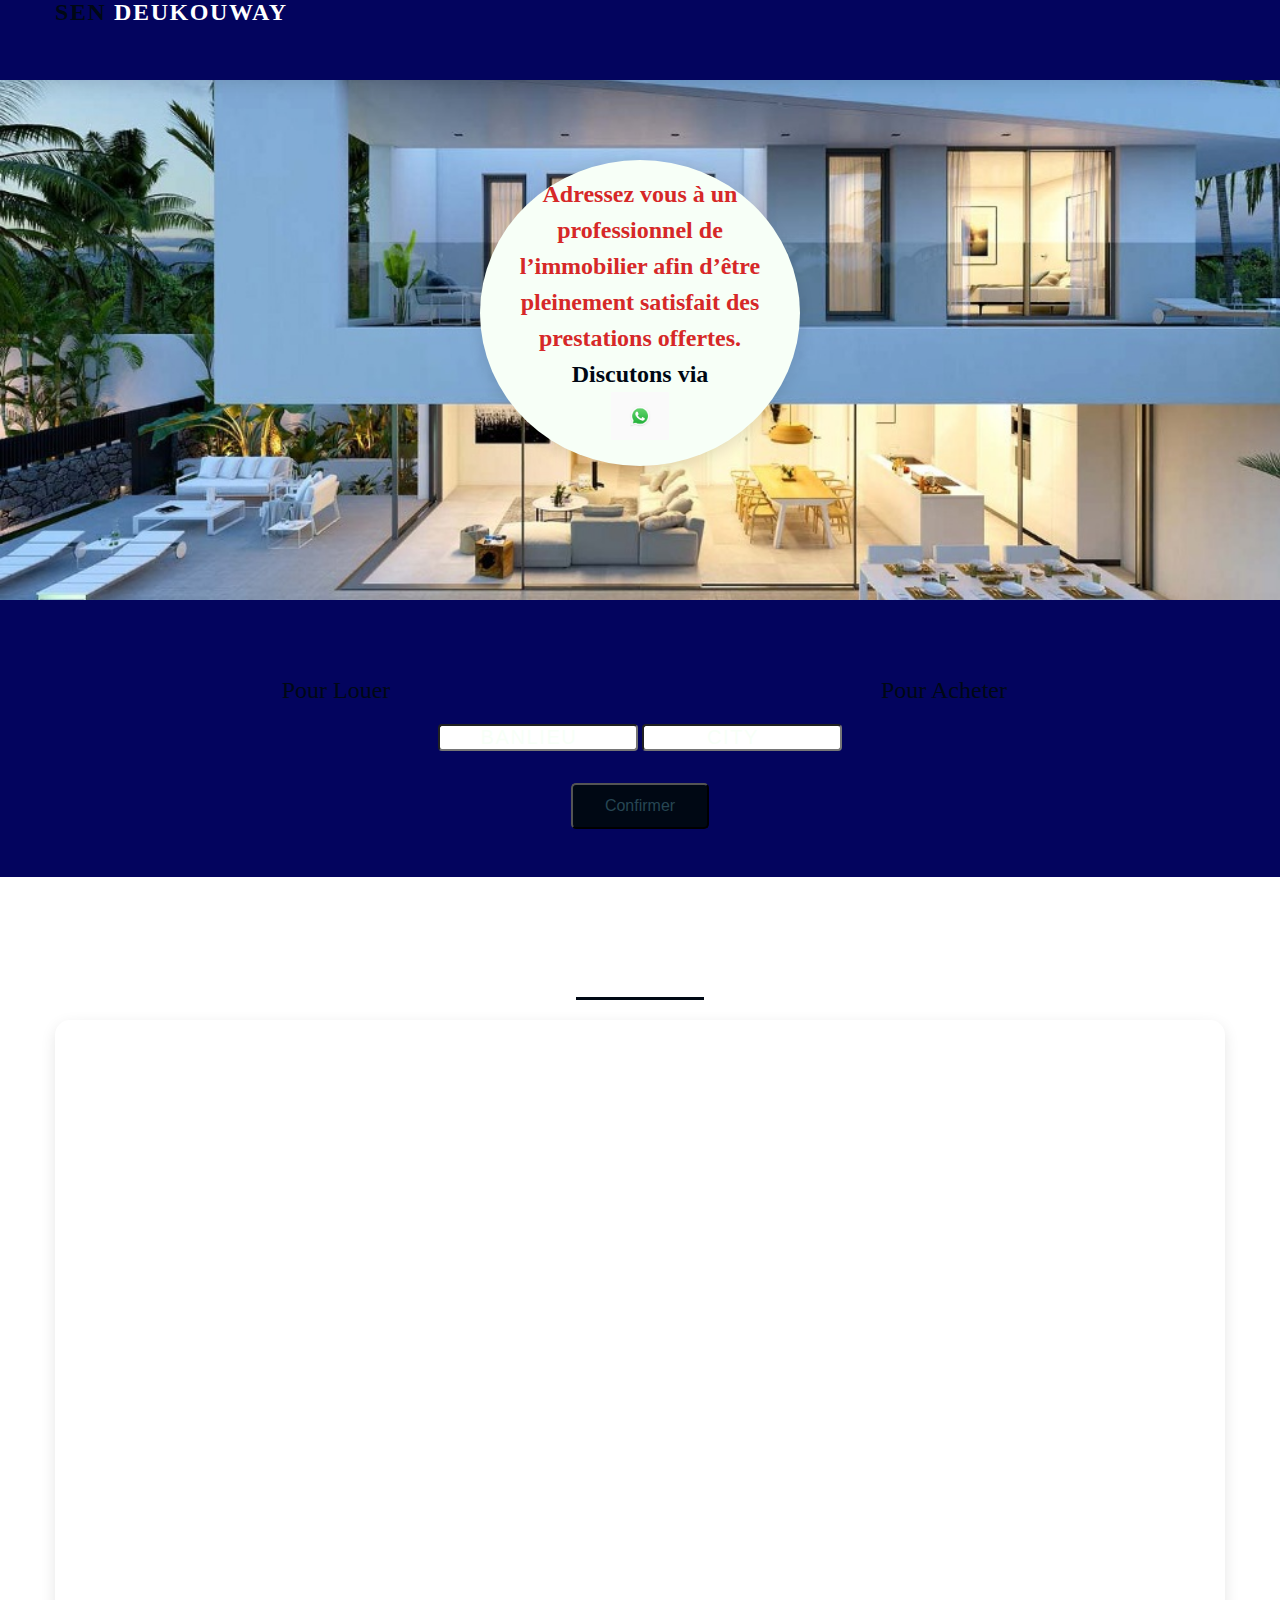
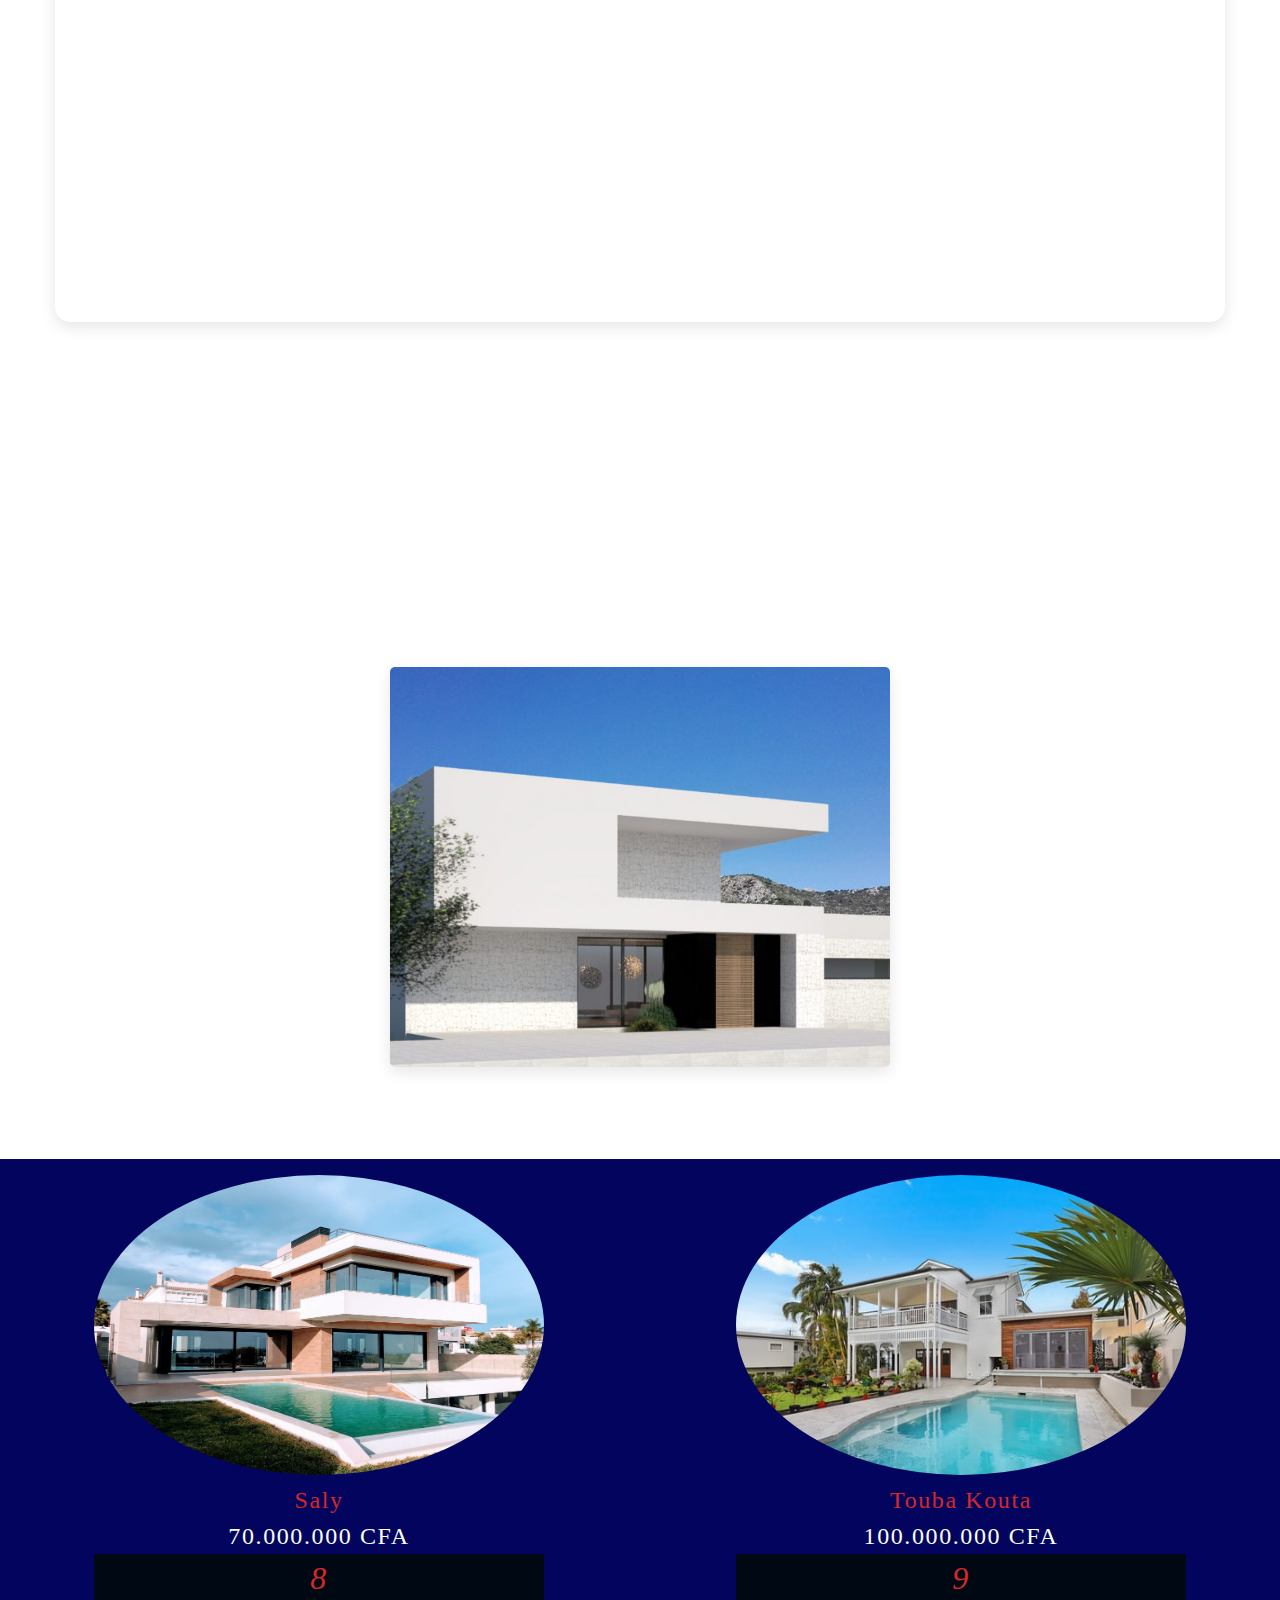
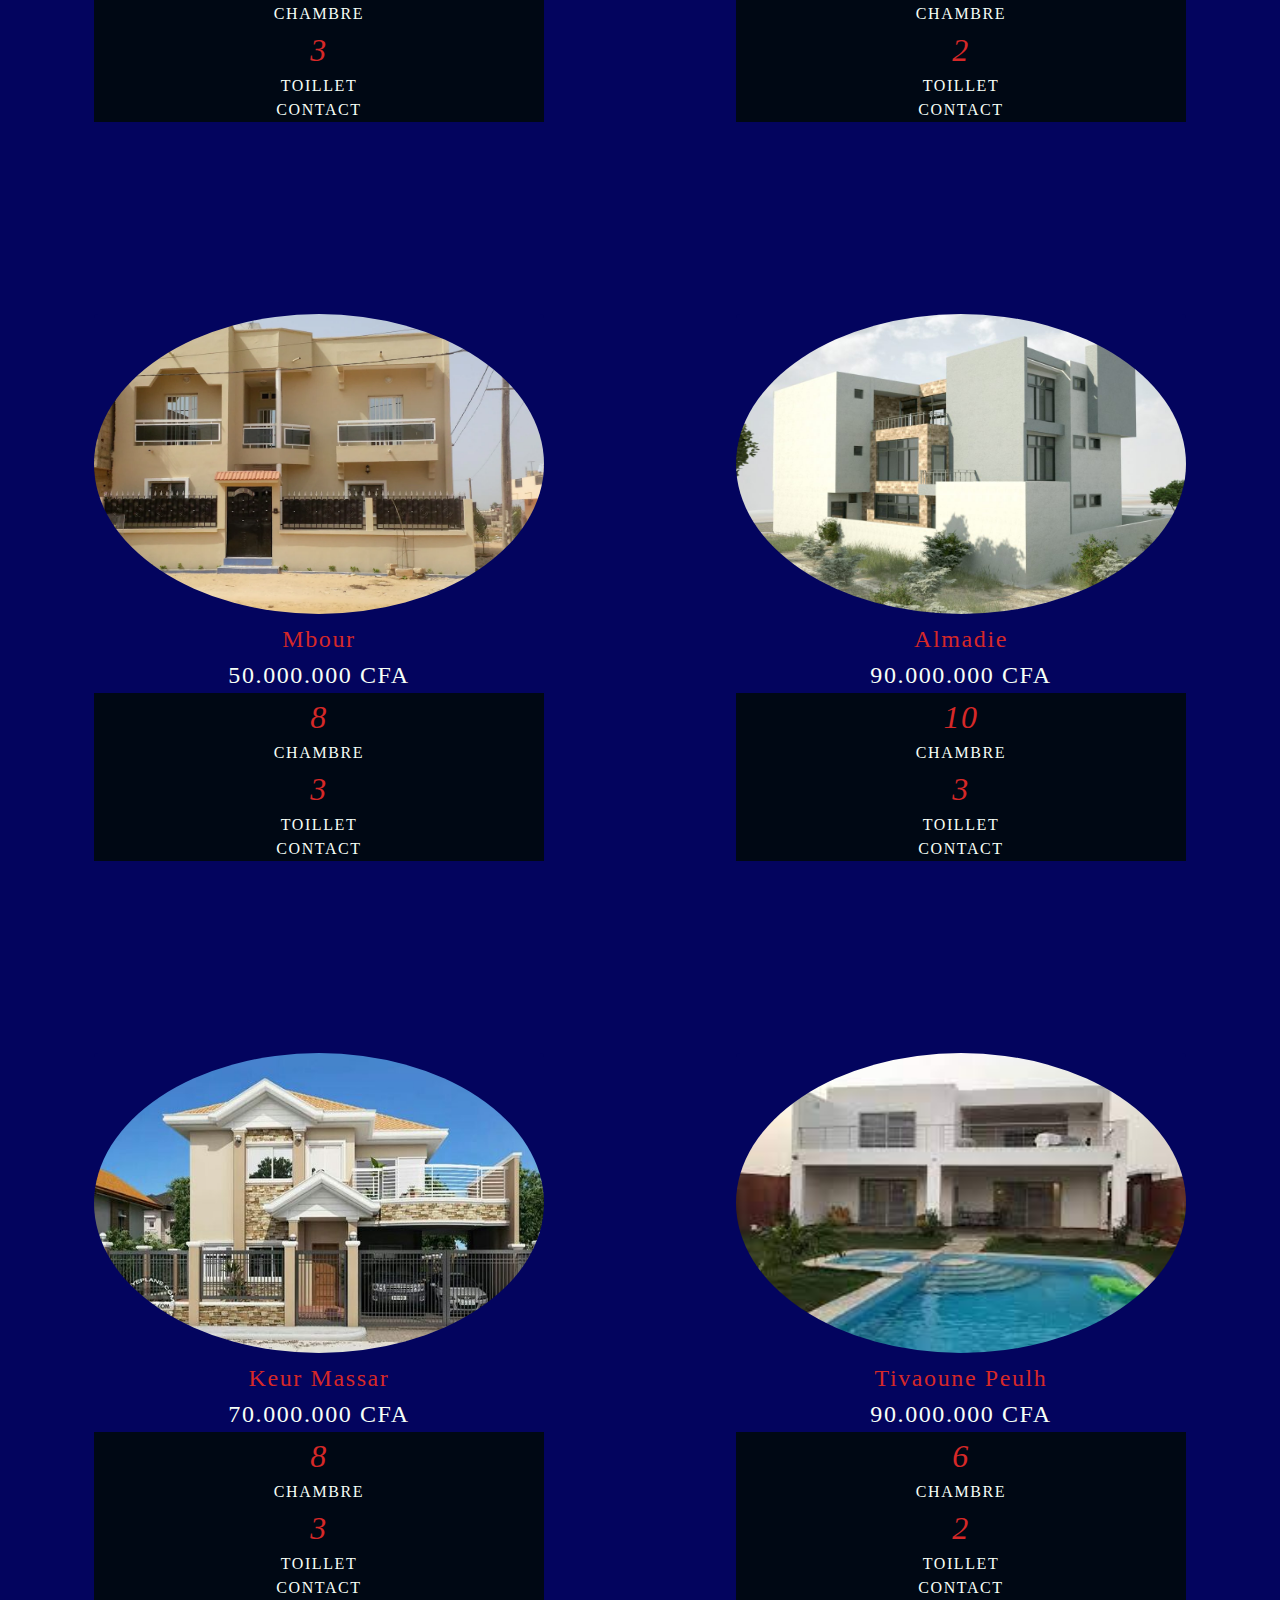
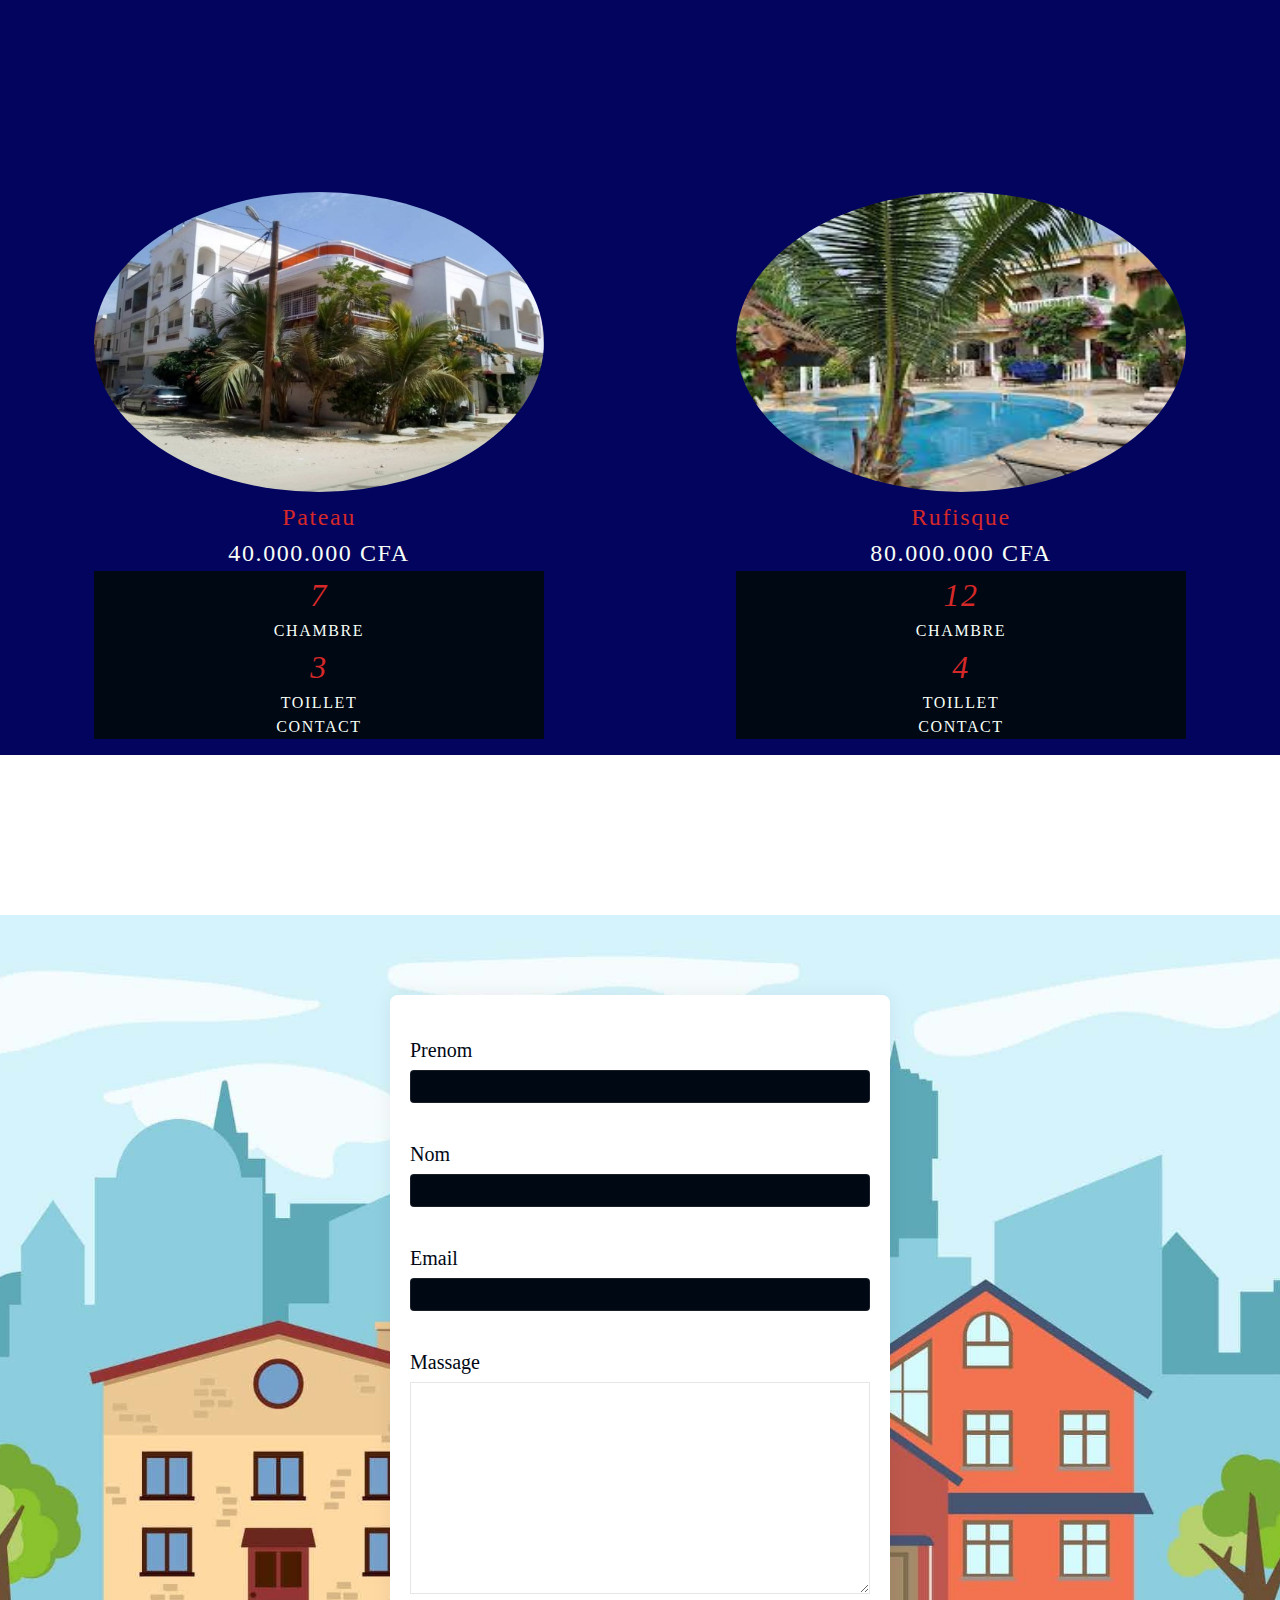
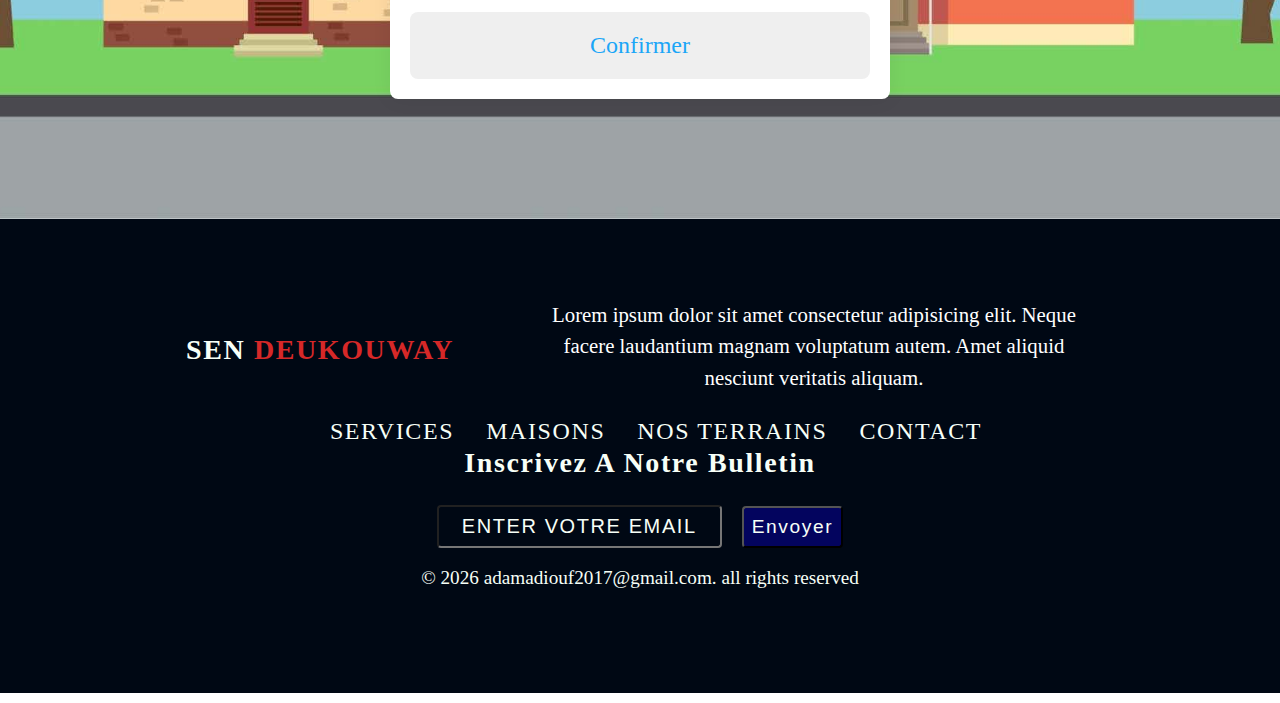
==== index.html @ 9a128100 "almost done" ====
<!DOCTYPE html>
<html lang="en">
<head>
 <meta charset="UTF-8">
 <meta http-equiv="X-UA-Compatible" content="IE=edge">
 <meta name="viewport" content="width=device-width, initial-scale=1.0">
 <title>sen deukouway</title>
  <link rel="stylesheet" href="https://use.fontawesome.com/releases/v5.15.4/css/all.css" integrity="sha384-DyZ88mC6Up2uqS4h/KRgHuoeGwBcD4Ng9SiP4dIRy0EXTlnuz47vAwmeGwVChigm" crossorigin="anonymous">
  <link rel="stylesheet" href="https://unpkg.com/aos@next/dist/aos.css" />
  <link rel="stylesheet" href="css/style.css">
</head>
<body>
 <header class="home">
 <nav class="nav" id="nav">
  <div class="nav-center">
   <div class="nav-header">
    <div class="logo">
     <h3>sen <span> deukouway</span></h3>
    </div>
    <button class="btn-toggle">
     <i class="fas fa-bars"></i>
    </button>
   
   <ul class="nav-links">
    <li><a href="index.html" class="nav-link scroll-link"><i class="fas fa-home"></i></a></li>
    <li><a href="#services" class="nav-link scroll-link"><i class="fab fa-servicestack"></i></a></li>
    <li><a href="#house" class="nav-link scroll-link"><i class="fas fa-house-user"></i></a></li>
    <li><a href="#contact" class="nav-link scroll-link"><i class="fas fa-address-book"></i></a></li>
   </ul>
   <ul class="nav-icons">
   
    <li><a href="#" class="nav-link scroll-link"><i class="fas fa-key"></i></a></li>
    <li><a href="#" class="nav-link scroll-link"><i class="fas fa-truck-moving"></i></a></li>
    
   </ul>
    
   </div>
   <aside class="sidebar">
    <div>
    <button class="nav-close">
     <i class="fas fa-times"></i>
    </button>
    </div>
    <ul class="nav-sidebar">
    <li><a href="index.html" class="nav-link scroll-link"><i class="fas fa-home"></i></a></li>
    <li><a href ="" class="nav-link scroll-link"><i class="fab fa-servicestack"></i></a></li>
    <li><a href="" class="nav-link scroll-link"><i class="fas fa-house-user"></i></a></li>
    <li><a href="" class="nav-link scroll-link"><i class="fas fa-address-book"></i></a></li>
   </ul>
    <ul class="nav-icons-2">
   
    <li><a href="#" class="nav-link scroll-link"><i class="fas fa-key"></i></a></li>
    <li><a href="#" class="nav-link scroll-link"><i class="fas fa-truck-moving"></i></a></li>
    
   </ul>
   </aside>
  </div>
  </nav>
  <p class="banner-text">Adressez vous à un professionnel de l’immobilier afin d’être pleinement satisfait des prestations offertes.<span> Discutons via</span> <a href="#"><img src="/images/whatsap.png" alt=""></a></p>
    </div>
   </div>
  </section>
 </header>
 <form class="form">

        <h3 class="card" data-aos="fade-right" >touver la maison qui convienne</h3>

        <div class="buttons-container">
            <a href="#" class="btn">pour louer</a>
            <a href="#" class="btn">pour acheter</a>
        </div>

        <div class="inputBox">
            <input type="search" name="" placeholder="banlieu" id="">
            <input type="search" name="" placeholder="city" id="">
           
        </div>

        <input type="submit" value="confirmer" class="input-confirm">

    </form>
    <section class="section services" id="services">
 <div class="section-center">
  <div class="title-services">
   <h3 class="card" data-aos="fade-right">nos services</h3>
   <div class="underline"></div>
  </div>
  <div class="container-services">
   <div class="vendre-maison card" data-aos="fade-right">
    <svg version="1.1" id="Layer_1" xmlns="http://www.w3.org/2000/svg" xmlns:xlink="http://www.w3.org/1999/xlink" x="0px" y="0px"
	 viewBox="0 0 300 300" style="enable-background:new 0 0 300 300;" xml:space="preserve">
<style type="text/css">
	.st0{fill:#003087;}
</style>
<path class="st0" d="M154.3,139.6h100.1l-16.1-53.1h-38v-2.1v-5.8h2v-3v-1.8h-22.3v4.8h2v7.9H129l-18.2-13.7L54,115.5v5.2L110.8,78
	l11.3,8.5h0l45.6,34.2v8.1L110.8,86L62,122.7v4.6v4.1v78h-3.9v11.9h87.8v0h101.8v-11.9h-3.9v-63.6h-89.5V139.6z M98.4,189.6
	L98.4,189.6H81.5v-13.4v-10.1h16.9V189.6z M108.7,143.4H92.4v-7.8v-17.1h16.3V143.4z M112.8,135.6v-17.1h15.9h0v24.8h0h-15.9V135.6z
	 M139,209.5h-26.2v-28.2v-15.2H139V209.5z M214,179.1v-12.9H230v23.5h0H214V179.1z M194.4,180.5v-14.4h15.6v23.5h-15.6V180.5z
	 M174.2,177.7v-11.5h16.1v23.5h-16.1V177.7z"/>
<rect x="87.4" y="115.2" class="st0" width="46.8" height="33.8"/>
<rect x="75.2" y="158.5" class="st0" width="31.2" height="39"/>
<rect x="163.6" y="161.9" class="st0" width="73.6" height="32"/>
<rect x="106.4" y="158.5" class="st0" width="36.4" height="57.1"/>
</svg>

    <h3 class="card" data-aos="fade-left">Nous Vendons Des Maisons</h3>
    <p>Devenir propriétaire, c’est un beau projet. Il faut pouvoir être serein, avoir le temps de réfléchir et obtenir des réponses concrètes à ses questions.</p>
   </div>
   <div class="vendre-maison card" data-aos="fade-left">
    <svg version="1.1" id="Layer_1" xmlns="http://www.w3.org/2000/svg" xmlns:xlink="http://www.w3.org/1999/xlink" x="0px" y="0px"
	 viewBox="0 0 75 75" style="enable-background:new 0 0 75 75;" xml:space="preserve">
<style type="text/css">
	.st0{fill:#003087;}
</style>
<title>Icons/Home/*Home</title>
<desc>Created with Sketch.</desc>
<g id="Icons_x2F_Home_x2F__x2A_Home">
	<g id="Color" transform="translate(8.000000, 15.000000)">
		<g id="Mask">
			<path id="path-1_1_" class="st0" d="M17,0L0,12.8v1.5L17,1.5l3.4,2.5h0l13.7,10.2v2.4L17,4L2.4,15v1.4v1.2v23.4H1.2v3.6h26.3v0
				H58v-3.6h-1.2V21.9H30V20h30v0L55.2,4.1H43.8V3.5V1.7h0.6V0.8V0.3h-6.7v1.4h0.6v2.4H22.5L17,0z M17.6,18.8v-5.1h4.8h0v7.4h0h-4.8
				V18.8z M11.5,18.8v-5.1h4.9v7.4h-4.9V18.8z M47.9,31.8v-3.9h4.8v7h0h-4.8V31.8z M42,32.3v-4.3h4.7v7H42V32.3z M36,31.4v-3.5h4.8
				v7H36V31.4z M17.6,32.5v-4.6h7.9v13h-7.9V32.5z M8.2,31v-3h5.1v7h0H8.2V31z"/>
		</g>
	</g>
</g>
</svg>
    <h3 class="card" data-aos="fade-right" >Nous Louons Des Maisons</h3>
    <p>Trouver votre prochain agent parmi nos
nombreux partenaires.</p>
   </div>
   <div class="vendre-maison card" data-aos="fade-right">
    <svg version="1.1" id="Layer_1" xmlns="http://www.w3.org/2000/svg" xmlns:xlink="http://www.w3.org/1999/xlink" x="0px" y="0px"
	 viewBox="0 0 75 75" style="enable-background:new 0 0 75 75;" xml:space="preserve">
<style type="text/css">
	.st0{fill:#003087;}
</style>
<title>Icons/Renters/Condominium or high rise building</title>
<desc>Created with Sketch.</desc>
<g>
	<rect x="10.4" y="32.5" class="st0" width="14.3" height="1.3"/>
	<rect x="25.2" y="12.8" class="st0" width="24.1" height="1.3"/>
	<path class="st0" d="M62.4,35.8H49.8v27.5h12.6V35.8z M58.5,56.3h-4.7v-6.6h4.7V56.3z M58.5,46h-4.7v-6.6h4.7V46z"/>
	<path class="st0" d="M26.7,15.9c0,0.6,0,35,0,47.4h17h4.1c0-20.8,0-46.9,0-47.4H26.7z M35.5,61.1h-4.7V51h4.7V61.1z M35.5,46h-4.7
		v-6.6h4.7V46z M35.5,35.8h-4.7v-6.6h4.7V35.8z M35.5,25.5h-4.7v-6.6h4.7V25.5z M44.1,56.3h-4.7v-6.6h4.7V56.3z M44.1,46h-4.7v-6.6
		h4.7V46z M44.1,35.8h-4.7v-6.6h4.7V35.8z M39.4,18.9h4.7v6.6h-4.7V18.9z"/>
	<path class="st0" d="M12,63.3h12.6V35.8H12V63.3z M20.7,56.3H16v-6.6h4.7V56.3z M16,39.4h4.7V46H16V39.4z"/>
	<rect x="49.8" y="32.5" class="st0" width="14.3" height="1.3"/>
</g>
</svg>

    <h3 class="card" data-aos="fade-left">Nous Achettons Des Maisons</h3>
    <p>Des agents immobiliers pourront vous
contacter s'ils ont des biens qui correspondent à vos critères</p>
   </div>
    <div class="vendre-maison card" data-aos="fade-left">
<svg version="1.1" id="Layer_1" xmlns="http://www.w3.org/2000/svg" xmlns:xlink="http://www.w3.org/1999/xlink" x="0px" y="0px"
	 viewBox="0 0 75 75" style="enable-background:new 0 0 75 75;" xml:space="preserve">
<style type="text/css">
	.st0{fill:#003087;}
</style>
<title>Icons/Home/Specialty home</title>
<desc>Created with Sketch.</desc>
<g id="Icons_x2F_Home_x2F_Specialty-home">
	<g id="Specialty-home" transform="translate(16.000000, 13.000000)">
		<g id="Mask">
			<path id="path-1_1_" class="st0" d="M41.8,10.5c-1.2-1.6-3-2.6-4.9-2.8c-0.1,0-0.3,0-0.4-0.1c-0.2-0.1,0.1-0.3,0.2-0.4
				c0.3-0.3,0.7-0.6,1-0.9c0.6-0.6,1.1-1.4,1.3-2.2C39,3.9,37.2,4,37,4c-1.2,0.1-2.5,0.5-3.5,1.1c-0.1,0.1-0.6,0.2-0.6,0.4
				c0-0.3,0-0.6,0-0.9C32.8,3.6,32.5,2.8,32,2c-0.4-0.7-0.8-1.3-1.3-1.9c-0.2-0.2-0.2-0.1-0.3,0.1c-0.4,0.7-0.7,1.5-1,2.2
				c-0.1,0.3-0.2,0.7-0.2,1c0,0.2-0.2,1-0.1,1.1c-0.6-0.6-1.4-1-2.3-1.4c-1.8-0.6-3.9-0.4-5.5,0.6C21,4,20.7,4.2,20.4,4.4
				c-0.2,0.2-0.7,0.5-0.7,0.8c0.5,0.1,1,0.1,1.6,0.1c0.5,0,1,0.1,1.5,0.2c1,0.2,2.1,0.4,3,0.8c0.4,0.1,0.8,0.3,1.2,0.5
				c-0.8-0.1-1.7-0.1-2.6,0.1c-1,0.3-1.9,0.9-2.6,1.7c-0.8,0.9-1.3,2-1.4,3.3c0,0.3,0,0.4,0.4,0.3c0.8-0.3,1.4-0.9,2.1-1.3
				c0.8-0.4,1.5-0.8,2.4-1c1.3-0.4,2.7-0.5,3.8-0.4c0.1,0,0.3,0,0.4,0c-0.2,0.3-0.4,0.7-0.6,1.1c-1.3,2.8-1.1,6.2-0.5,9.3l2.7,2
				c-0.7-2.6-1-4.4-0.9-7.1c0-0.7,0.1-1.4,0.3-2.1c0.1-0.7,0.4-1.3,0.7-1.9c0-0.1,0.2-0.4,0.2-0.4c0.2,0.2,0.5,0.4,0.9,0.6
				c2.3,1.8,4.5,4.2,5.5,7c0.1,0.3,0.4,1,0.7,0.4c0.4-1,0.5-2.1,0.4-3.2c-0.2-1.2-0.7-2.4-1.4-3.3c-0.3-0.3-0.5-0.6-0.8-0.8
				c0.3,0.1,0.6,0.2,0.9,0.4c1.6,0.7,3.2,1.5,4.7,2.5c0.2,0.2,0.4,0.3,0.6,0.5c0.2,0.2,0.4,0.4,0.4,0C43.2,12.9,42.5,11.5,41.8,10.5
				 M2.9,28.6v19.2H0.7V50h2.1h29.9h2v-2.3h-2L33,28.5L18,17.2L2.9,28.6z M19.3,34h5.2v-7.2h-5.2V34z M11.4,34h5.2v-7.2h-5.2V34z
				 M14.8,47.7v-9.3h6.4v9.3H14.8z M0,27.1l17.9-13.5l17.9,13.5v1.5L17.9,15.3L0,28.6V27.1z"/>
		</g>
	</g>
</g>
</svg>
  
    <h3 class="card" data-aos="fade-left">Nous Vendons Des Terrains</h3>
    <p>Notre équipe de professionnels de l’immobilier s’assure au quotidien, que vous obteniez le meilleur niveau d’aide pour vos recherches de biens immobiliers.</p>
   </div>
  </div>
 </div>
</section>
<section class="section nos-maisons" id="house">
    <div class="section-center">
        <div class="title-nos-maisons">
            <h3 class="card" data-aos="fade-right">UNE AGENCE
DE CONFIANCE</h3>
        </div>
         <div class="slider-container">
      
      <div class="slide">
          <img src="./images/house-11.jpg" class="slide-img" alt="" />
      </div>
      <div class="slide">
          <img src="./images/house12.jpg" class="slide-img" alt="" />
      </div>
      <div class="slide">
          <img src="./images/house22.jpg" class="slide-img" alt="" />
      </div>
      <div class="slide">
          <img src="./images/house23.jpg" class="slide-img" alt="" />
      </div>
      <div class="slide">
          <img src="./images/house33.jpg" class="slide-img" alt="" />
      </div>
      <div class="slide">
          <img src="./images/house34.jpg" class="slide-img" alt="" />
      </div>
      <div class="slide">
          <img src="./images/house44.jpeg" class="slide-img" alt="" />
      </div>
      <div class="slide">
          <img src="./images/house45.jpeg" class="slide-img" alt="" />
      </div>
      <div class="slide">
          <img src="./images/house55.jpg" class="slide-img" alt="" />
      </div>
      <div class="slide">
          <img src="./images/house56.jpg" class="slide-img" alt="" />
      </div>
      <div class="slide">
          <img src="./images/house66.jpg" class="slide-img" alt="" />
      </div>
      <div class="slide">
          <img src="./images/house77.jpg" class="slide-img" alt="" />
      </div>
      <div class="slide">
          <img src="./images/house77.jpg" class="slide-img" alt="" />
      </div>
      <div class="slide">
          <img src="./images/house89.jpg" class="slide-img" alt="" />
      </div>
      <div class="btn-container">
      <button type="button" class="prevBtn">
        <i class="fas fa-angle-left"></i>
      </button>
      <button type="button" class="nextBtn">
        <i class="fas fa-angle-right"></i>
      </button>
    </div>
    </div>
    </div>
     
    <div class="container-house">
      <div class="container2">
      <img src="/images/house-1.jpeg" class="img-house" alt="">
       <ul class="details-house">
         <li><a href="#" class="direction ">Saly</a></li>
        <li><a href="#" class="price">70.000.000 CFA</a></li>
       </ul>
     <ul class="footer-house">
     <li><a href="#" class="chambre"><i class="fas fa-bed"><span>8</span></i>chambre</a></li>
        <li><a href="#" class="sale-de-bain"><i class="fas fa-toilet"><span>3</span></i>toillet</a></li>
        <li><a href="#" class="whtasap"><i class="fab fa-whatsapp-square"></i>contact </a></li>
     </ul>
         </div>
         <div class="container2">
      <img src="/images/house2.jpeg" class="img-house" alt="">
       <ul class="details-house">
         <li><a href="#" class="direction ">Touba Kouta</a></li>
        <li><a href="#" class="price">100.000.000 CFA</a></li>
       </ul>
     <ul class="footer-house">
     <li><a href="#" class="chambre"><i class="fas fa-bed"><span>9</span></i>chambre</a></li>
        <li><a href="#" class="sale-de-bain"><i class="fas fa-toilet"><span>2</span></i>toillet</a></li>
        <li><a href="#" class="whtasap"><i class="fab fa-whatsapp-square"></i>contact</a></li>
     </ul>
         </div>
          <div class="container2">
      <img src="/images/house-3.webp" class="img-house" alt="">
       <ul class="details-house">
         <li><a href="#" class="direction">Mbour</a></li>
        <li><a href="#" class="price">50.000.000 CFA</a></li>
       </ul>
     <ul class="footer-house">
     <li><a href="#" class="chambre"><i class="fas fa-bed"><span>8</span></i>chambre</a></li>
        <li><a href="#" class="sale-de-bain"><i class="fas fa-toilet"><span>3</span></i>toillet</a></li>
        <li><a href="#" class="whtasap"><i class="fab fa-whatsapp-square"></i>contact</a></li>
     </ul>
         </div>
          <div class="container2">
      <img src="/images/house4.jpg" class="img-house" alt="">
       <ul class="details-house">
         <li><a href="#" class="direction">Almadie</a></li>
        <li><a href="#" class="price">90.000.000 CFA</a></li>
       </ul>
     <ul class="footer-house">
     <li><a href="#" class="chambre"><i class="fas fa-bed"><span>10</span></i>chambre</a></li>
        <li><a href="#" class="sale-de-bain"><i class="fas fa-toilet"><span>3</span></i>toillet</a></li>
        <li><a href="#" class="whtasap"><i class="fab fa-whatsapp-square"></i>contact </a></li>
     </ul>
         </div>
          <div class="container2">
      <img src="/images/house5.jpg" class="img-house" alt="">
       <ul class="details-house">
         <li><a href="#" class="direction">keur Massar</a></li>
        <li><a href="#" class="price">70.000.000 CFA</a></li>
       </ul>
     <ul class="footer-house">
     <li><a href="#" class="chambre"><i class="fas fa-bed"><span>8</span></i>chambre</a></li>
        <li><a href="#" class="sale-de-bain"><i class="fas fa-toilet"><span>3</span></i>toillet</a></li>
        <li><a href="#" class="whtasap"><i class="fab fa-whatsapp-square"></i>contact </a></li>
     </ul>
         </div>
          <div class="container2">
      <img src="/images/house6.jpeg" class="img-house" alt="">
       <ul class="details-house">
         <li><a href="#" class="direction">Tivaoune Peulh</a></li>
        <li><a href="#" class="price">90.000.000 CFA</a></li>
       </ul>
     <ul class="footer-house">
     <li><a href="#" class="chambre"><i class="fas fa-bed"><span>6</span></i>chambre</a></li>
        <li><a href="#" class="sale-de-bain"><i class="fas fa-toilet"><span>2</span></i>toillet</a></li>
        <li><a href="#" class="whtasap"><i class="fab fa-whatsapp-square"></i>contact </a></li>
     </ul>
         </div>
          <div class="container2">
      <img src="/images/house7.jpg" class="img-house" alt="">
       <ul class="details-house">
         <li><a href="#" class="direction">Pateau</a></li>
        <li><a href="#" class="price">40.000.000 CFA</a></li>
       </ul>
     <ul class="footer-house">
     <li><a href="#" class="chambre"><i class="fas fa-bed"><span>7</span></i>chambre</a></li>
        <li><a href="#" class="sale-de-bain"><i class="fas fa-toilet"><span>3</span></i>toillet</a></li>
        <li><a href="#" class="whtasap"><i class="fab fa-whatsapp-square"></i>contact </a></li>
     </ul>
         </div>
          <div class="container2">
      <img src="/images/house-8.jpeg" class="img-house" alt="">
       <ul class="details-house">
         <li><a href="#" class="direction">Rufisque</a></li>
        <li><a href="#" class="price">80.000.000 CFA</a></li>
       </ul>
     <ul class="footer-house">
     <li><a href="#" class="chambre"><i class="fas fa-bed"><span>12</span></i>chambre</a></li>
        <li><a href="#" class="sale-de-bain"><i class="fas fa-toilet"><span>4</span></i>toillet</a></li>
        <li><a href="#" class="whtasap"><i class="fab fa-whatsapp-square"></i>contact </a></li>
     </ul>
         </div>
       </div>
      
   </div>
</section>

<section class="section contact" id="contact">
  <div class="container-contact">
    <form action="https://formspree.io/mbjzbwaj" method="POST" id="my-form">

      <div class="form-group">
        <label for="firstName"> Prenom</label>
        <input type="text" id="firstName" name="firstName">
      </div>

      <div class="form-group">
        <label for="latsName"> Nom</label>
        <input type="text" id="lastName" name="lastName">
      </div>

      <div class="form-group">
        <label for="email">Email</label>
        <input type="email" id="email" name="email">
      </div>

      <div class="form-group">
        <label for="massage">Massage</label>
        <textarea name="massage" id="massage" cols="30" rows="10"></textarea>
      </div>

      <button type="submit">Confirmer</button>
    </form>
  </div>
  <div id="status"></div>
</section> 
 <section class="section footer">
    <div class="section-center">

  <footer>
    <div class="flex container">
      <div class="footer-about">
        <h3>Sen <span>Deukouway </span></h3>
        <p>Lorem ipsum dolor sit amet consectetur adipisicing elit. Neque facere laudantium magnam voluptatum autem.
          Amet aliquid nesciunt veritatis aliquam.</p>
      </div>

      
        
        <ul class="footer-links">
          <li><a href="#services">Services</a></li>
          <li><a href="#house">Maisons</a></li>
          <li><a href="#maisons">Nos Terrains</a></li>
          <li><a href="#contact">Contact </a></li>
        </ul>
      

      <div class="footer-subscribe">
        <h3>inscrivez a notre bulletin</h3>
        <div id="subscribe-container">
          <input type="text" placeholder="Enter Votre Email" />
          <button class="footer-btn">envoyer</button>
        </div>

        
        <ul class="follow-me">
          <li><a href="#"><span class="fab fa-facebook-f"></span></a></li>
          <li><a href="#"><span class="fab fa-twitter"></span></a></li>
          <li><a href="#"><span class="fab fa-instagram"></span></a></li>
          <li><a href="#"><span class="fab fa-linkedin-in"></span></a></li>
        </ul>
      </div>
    </div>

    <div class="footer-email">
      <p>&copy; <span id="date"></span> adamadiouf2017@gmail.com. all rights reserved</p>
    </div>
  </footer>
    </div>
</section> 
 <script src="https://unpkg.com/aos@next/dist/aos.js"></script>
 <script src="./js/slider.js"></script>
 <script src="./js/navbar.js"></script>

</body>
</html>
---- css/style.css ----
:root {
  --black-choise:#000814;
  --white-choise:#f7fff7;
 --fisrt-color:#14213d;
 --choise-color:#ffffff;
  --primary-color:#264653;
  --secondary-color:#03045e;
  --third-color:#d62828;
  --fourth-color:#1b4332;
  --fifty-color:#dddf00;
  --clr-black: #222;
   --fade-time: 0.5s;
  --ff-primary: "font-family: 'Lato', sans-serif";
  --transition: all 0.3s linear;
  --spacing: 0.1rem;
  --radius: 0.25rem;
  --light-shadow: 0 5px 15px rgba(0, 0, 0, 0.1);
  --dark-shadow: 0 5px 15px rgba(0, 0, 0, 0.2);
  --max-width: 1170px;
  --fixed-width: 620px;
}
/*
=============== 
Global Styles
===============
*/

*,
::after,
::before {
  margin: 0;
  padding: 0;
  box-sizing: border-box;
}
body {
  font-family: var(--ff-primary);
  background:var(--choise-color);
  color: var(--black-choise);
  line-height: 1.5;
  font-size: 0.875rem;
}
ul {
  list-style-type: none;
}
a {
  text-decoration: none;
}
h1,
h2,
h3,
h4 {
  letter-spacing: var(--spacing);
  text-transform: capitalize;
  line-height: 1.25;
  margin-bottom: 0.75rem;
  font-family: var(--ff-primary);
}
h1 {
  font-size: 3rem;
}
h2 {
  font-size: 2rem;
}
h3 {
  font-size: 1.25rem;
}
h4 {
  font-size: 0.875rem;
}
p {
  margin-bottom: 1.25rem;
  
}
@media screen and (min-width: 800px) {
  h1 {
    font-size: 4rem;
  }
  h2 {
    font-size: 2.5rem;
  }
  h3 {
    font-size: 1.75rem;
  }
  h4 {
    font-size: 1rem;
  }
  body {
    font-size: 1rem;
  }
  h1,
  h2,
  h3,
  h4 {
    line-height: 1;
  }
}
/*  global classes */

/* section */
.section {
  padding: 5rem 0;
}

.section-center {
  width: 90vw;
  margin: 0 auto;
  max-width: 1170px;
}
@media screen and (min-width: 992px) {
  .section-center {
    width: 95vw;
  }
}

/* home */
.home{
 background: url(/images/banner-1.jpg);
 background-repeat: no-repeat;
 background-size: cover;
 background-position: center;
 object-fit: cover;
 height: 600px;
 width: 100%;
}
/* navigation */
.nav-links{
 display: none;
}
.nav{
 background:var(--secondary-color);
 box-shadow: var(--light-shadow);
 height: 5rem;
 
}
.nav-center{
 max-width: var(--max-width);
 margin: 0 auto;
 width: 100%;
}
.nav-header{
 display: flex;
 justify-content: space-between;
 align-items: center;
 
}
.logo h3{
 font-size: 1.5rem;
 text-transform: uppercase;
}
.logo span{
 color: var(--choise-color);
}
.btn-toggle{
 background: transparent;
 border-color: transparent;
 font-size: 2rem;
 color: var(--choise-color);
 transition: var(--transition);
 cursor: pointer;

}
.nav-icons{
 display: flex;
 justify-content: center;
 align-items: center;
}
.nav-icons a{
 font-size: 1.5rem;
 display: block;
 margin-left: 1rem;
 color: var(--black-choise);
}
.sidebar{
 display: grid;
 place-items: center;
 position: fixed;
 top: 0;
 left: 0;
 width:100% ;
 height: 100%;
 background: var(--third-color);
 transition: var(--transition);
 transform: translate(-100%);
 cursor: pointer;
 z-index: 4;
}
.showNav{
 transform: translateX(0);
}
.nav-close{
 position: absolute;
 top: 0;
 left: 0;
 font-size: 2rem;
 background: transparent;
 border-color: transparent;
 cursor: pointer;
 transition: var(--transition);
}
.navbar-fixed {
  position: fixed;
  top: 0;
  left: 0;
  width: 100%;
  background: var(--third-color);
  z-index: 2;
  box-shadow: var(--light-shadow);
}
.nav-sidebar{
 text-align: center;
}
.nav-sidebar a{
 display: block;
 font-size: 2rem;
 padding: 1rem 0;
 color: var(--white-choise);
 transition: var(--transition);
}
.nav-sidebar a:hover{
 border: 2px solid var(--black-choise);
 border-radius: 100%;
 padding: 1rem;
}
 .nav-icons-2{
 display: flex;
 justify-content: end;
}
.nav-icons-2 a{
 display: block;
 font-size: 2.5rem;
 margin-right: 3rem;
 color: var(--black-choise);
 transition: var(--transition);
 border: transparent;

}
.nav-icons-2 a:hover{
background: var(--white-choise);
border-radius: 100%;
padding: 1rem;


}
@media (min-width:768px) {
 .nav-links{
  display: flex;
  text-align: center;
 }
 .btn-toggle{
  display: none;
 }
 .nav-icons a{
  text-align: center;
  color: var(--white-choise);
  margin-right: 2rem;
transition: var(--transition);
 }
 .nav-icons a:hover{
  border-bottom: 2px solid var(--black-choise);
 }
 .nav-links a{
  display: block;
font-size: 2rem;
margin-right: 1.75rem;
color: var(--black-choise);
transition: var(--transition);
 }
 .nav-links a:hover{
  border-bottom: 2px solid var(--white-choise);
  transform: scale(1.2);
 }
 
}
.banner-text{
  z-index: -5;
  display: grid;
  place-items: center;
  margin: 5rem auto;
 font-weight: 800;
 background: var(--white-choise);
  font-size: 1.5rem;
  width: 20rem;
  border-radius: 10px;
  box-shadow: var(--light-shadow);
  border-radius: 75%;
  padding: 1rem;
  color: var(--third-color);
  text-align: center;
}
.banner-text img{
  width: 20%;
}
.banner-text span{
  color: var(--black-choise);
}
.form{
 background: var(--secondary-color);
 padding: 2rem;
 text-align: center;
}
.form h3{
 text-transform: uppercase;
 color: var(--choise-color);
 letter-spacing: var(--spacing);
}
.buttons-container{
 display: grid;
 grid-template-columns: repeat(2,1fr);
 
}
.buttons-container a{
 font-size: 1.5rem;
 color: var(--black-choise);
 text-transform: capitalize;
}

input{
position: relative;
display: inline-block;
font-size: 20px;
transition: var(--transition);
margin: 1rem 0;
border-radius: 5px;
text-align: center;
cursor: pointer;

}
input[type="search"]{
 background: var(--choise-color);
 outline: none;
 width: 200px;
 padding: 0 2rem;
 color: var(--choise-color);
}
::placeholder{
 color: var(--clr-black);
 text-transform: uppercase;
 font-weight: 300;
 letter-spacing: var(--spacing);
}
.input-confirm{
 padding: 0.75rem 2rem;
 font-size: 1rem;
 border-radius: 5px;
 transition: var(--transition);
 cursor: pointer;
 color: var(--primary-color);
 text-transform: capitalize;
 cursor: pointer;
}
.input-confirm:hover{
 background: var(--black-choise);
 color: var(--white-choise);
}

/* services */
.title-services{
 text-align: center;
}
.underline {
  width: 8rem;
  height: 0.20rem;
  margin-bottom: 1.25rem;
  background: var(--black-choise);
  margin-left: auto;
  margin-right: auto;
}
.container-services{
 text-align: center;
 background: var(--black-choise);
 padding: 1rem;
 border-radius: 15px;
box-shadow: var(--light-shadow);
}
.container-services img{
 width: 70px;
 

}
.vendre-maison{
 color: var(--black-choise);
 padding: 1rem ;
 margin: 1rem ;
 background: var(--choise-color);
  border-radius: 3px;
}

.vendre-maison p{
 max-width: 20rem;
 
}

.img-svg{
 transition: var(--transition);
 cursor: pointer;
}
.img-svg:hover{
transform: scale(1.5);
}
.vendre-maison svg{
  width: 100px;
  height: 200px;
  transition: var(--transition);
  cursor: pointer;
}
.vendre-maison svg:hover{
transform:  scale(1.5);
}
@media (min-width:768px) {
 .container-services{
  display: flex;
  flex-wrap: wrap;
  justify-content: center;
  background: transparent;
 }
 .vendre-maison{
  padding: 2rem;
  background: var(--black-choise);
  color: var(--white-choise);
  border-radius: 5px;
 }
 .vendre-maison h3{
  font-size: 1rem;
  cursor: pointer;
 
  transition: var(--fade-time);
 }
 .vendre-maison h3:hover{
  color: var(--primary-color);

 }

}
/*
=============== 
Slider
===============
*/

.slider-container {
  border: 5px solid var(--clr-primary-5);
  width: 80vw;
  margin: 0 auto;
  height: 40vh;
  max-width: 80rem;
  position: relative;
  border-radius: 0.5rem;
  overflow: hidden;
  margin-top: 4rem;
}
.slide {
  position: absolute;
  width: 100%;
  height: 100%;
  background: var(--clr-primary-9);
  color: var(--clr-white);
  display: grid;
  place-items: center;
  transition: all 0.25s ease-in-out;
  text-align: center;
}

.slide img{
  object-fit: cover;
  width: 500px;
  height: 400px;
  transition: var(--fade-time);
  border-radius: 5px;
  box-shadow: var(--light-shadow);
}


.btn-container .fas {
  position: relative;
  display: flex;
  justify-content: center;
  margin-top: 0.75rem;
  font-size: 3rem;
}
.prevBtn{
  position: absolute;
top: 30px;
left: 40px;
  background: transparent;
  border-color: transparent;
  font-size: 1.75rem;
  cursor: pointer;
  margin: 0 0.25rem;
  text-transform: capitalize;
  letter-spacing: 2px;
  color: var(--black-choise);
  transition: var(--transition);
}
.nextBtn {
position: absolute;
top: 30px;
right: 30px;
  background: transparent;
  border-color: transparent;
  font-size: 1.75rem;
  cursor: pointer;
  margin: 0 0.25rem;
  text-transform: capitalize;
  letter-spacing: 2px;
  color: var(--black-choise);
  transition: var(--transition);
}
.prevBtn:hover,
.nextBtn:hover {
  color: var(--secondary-color);
}

@media screen and (min-width: 576px) {
  .slider-container {
    height: 45vh;
  }
}
@media screen and (min-width: 768px) {
  .slider-container {
    height: 55vh;
  }
}
@media screen and (min-width: 992px) {
  .slider-container {
    height: 65vh;
  }
}
/* container-house */
.container-house{
  margin: 1 auto;
  text-align: center;
  background: var(--secondary-color);
 
  
  
}
.container2{
  background:var(--secondary-color);
 margin: 1rem;
 border-radius: var(--radius);
  
}
.details-house{
  font-size: 1.5rem;
  font-weight: 400;
  text-transform: capitalize;
}
.details-house a{
  color: var(--third-color);
  letter-spacing: var(--spacing);
}
.details-house .price{
  color: var(--white-choise);
}
.footer-house{
  background: var(--black-choise);
  
}
.chambre, .sale-de-bain, .whtasap{
  color: var(--white-choise);
  font-size: 1rem;
  font-weight: 200;
  text-transform: uppercase;
  letter-spacing: var(--spacing);
}

.footer-house span{
  color: var(--third-color);
  margin-left: 1rem;
}
.fa-bed, .fa-toilet, .fa-whatsapp-square{
  margin-right: 1rem;
  font-size: 2rem;
  color: var(--secondary-color);
  text-align: center;
  display: block;
  align-items: center;
}
.img-house{
  width: 250px;
  height: 200px;
  transition: var(--fade-time);
  cursor: pointer;
  border-radius: 50%;
}
.img-house:hover{
  transform: translateY(-2rem);
}
@media (min-width:768px) {
  .container-house{
    display: flex;
    justify-content: center;
    flex-wrap: wrap;
    gap: 10rem;
  }
  .img-house{
  width: 450px;
  height: 300px;
  transition: var(--fade-time);
  cursor: pointer;
}
}
/* contact */
.contact{
  margin-top: 5rem;
  background: url(/images/contacb.jpg);
  background-position: center;
  background-size: cover;
  background-repeat: no-repeat;
}
.container-contact {
  width: 90%;
  max-width: 500px;
  margin: 0 auto;
  padding: 20px;
  box-shadow: 0px 0px 20px #00000010;
  background-color: white;
  border-radius: 8px;
  margin-bottom: 20px;
}
.form-group {
  width: 100%;
  margin-top: 20px;
  font-size: 20px;
}
.form-group input,
.form-group textarea {
  width: 100%;
  padding: 5px;
  font-size: 18px;
  border: 1px solid rgba(128, 128, 128, 0.199);
  margin-top: 5px;
}

textarea {
  resize: vertical;
}
button[type="submit"] {
  width: 100%;
  border: none;
  outline: none;
  padding: 20px;
  font-size: 24px;
  border-radius: 8px;
  font-family: "Montserrat";
  color: rgb(27, 166, 247);
  text-align: center;
  cursor: pointer;
  margin-top: 10px;
  transition: 0.3s ease background-color;
}
button[type="submit"]:hover {
  background-color: rgb(214, 226, 236);
}
#status {
  width: 90%;
  max-width: 500px;
  text-align: center;
  padding: 10px;
  margin: 0 auto;
  border-radius: 8px;
}
#status.success {
  background-color: rgb(211, 250, 153);
  animation: status 4s ease forwards;
}
#status.error {
  background-color: rgb(250, 129, 92);
  color: white;
  animation: status 4s ease forwards;
}
@keyframes status {
  0% {
    opacity: 1;
    pointer-events: all;
  }
  90% {
    opacity: 1;
    pointer-events: all;
  }
  100% {
    opacity: 0;
    pointer-events: none;
  }
}
/* footer */
.footer{
  background: var(--black-choise);
  text-align: center;
}
.footer-about h3{
  color: var(--white-choise);
  text-transform:uppercase;
}
.footer-about span{
  color: var(--third-color);
}
.footer-about p{
  color: var(--choise-color);
  font-size: 1.3rem;
  font-weight: 200;
}
.footer-links a{
color: var(--third-color);
display: block;
font-size: 1.5rem;
text-transform: uppercase;
font-weight: 400;
letter-spacing: var(--spacing);
transition: var(--fade-time);
cursor: pointer;
}
.footer-links a:hover{
  color: var(--white-choise);
  padding-right: 1rem;
  background: var(--third-color);
}
.footer-subscribe h3{
  color: var(--white-choise);
  text-transform: capitalize;
}
.subscribe-container ,input{
  padding: 0.50rem;
  border-radius: var(--radius);
  outline: none;
  background: var(--black-choise);
  color: var(--white-choise);
}
.subscribe-container, ::placeholder{
 color: var(--white-choise);
 text-transform: uppercase;
 font-weight: 300;
 letter-spacing: var(--spacing);
}

.footer-btn{
  padding: 0.50rem;
  background: var(--secondary-color);
  color: var(--white-choise);
  border-radius: var(--radius);
  outline: none;
  font-size: 1.2rem;
  text-transform: capitalize;
  letter-spacing: var(--spacing);
  margin-left: 1rem;
  transition: var(--transition);
  cursor: pointer;
}
.follow-me{
  display: flex;
  justify-content: center;
  align-items: center;
  

}
.footer-btn:hover{
  color: var(--black-choise);
}
.follow-me a{
  display: block;
  margin-right: 1.5rem;
  font-size: 3rem;
  color: var(--secondary-color);
  transition: var(--transition);
  cursor: pointer;
}
.follow-me a:hover{
color:var(--white-choise) ;
}
.footer-email{
  color: var(--white-choise);
  font-size: 1.2rem
}
@media (min-width:768px) {
  .footer-about{
    display: flex;
    justify-content: center;
    align-items: center;
    padding: 0;
  }
  .footer-about p{
    margin-left: 5rem;
    max-width: 35rem;
  }
  .footer-links{
    display: flex;
    justify-content: center;
  }
  .footer-links a{
    margin-left: 2rem;
    display: block;
    color: var(--white-choise);
    padding: 0;
  }
}
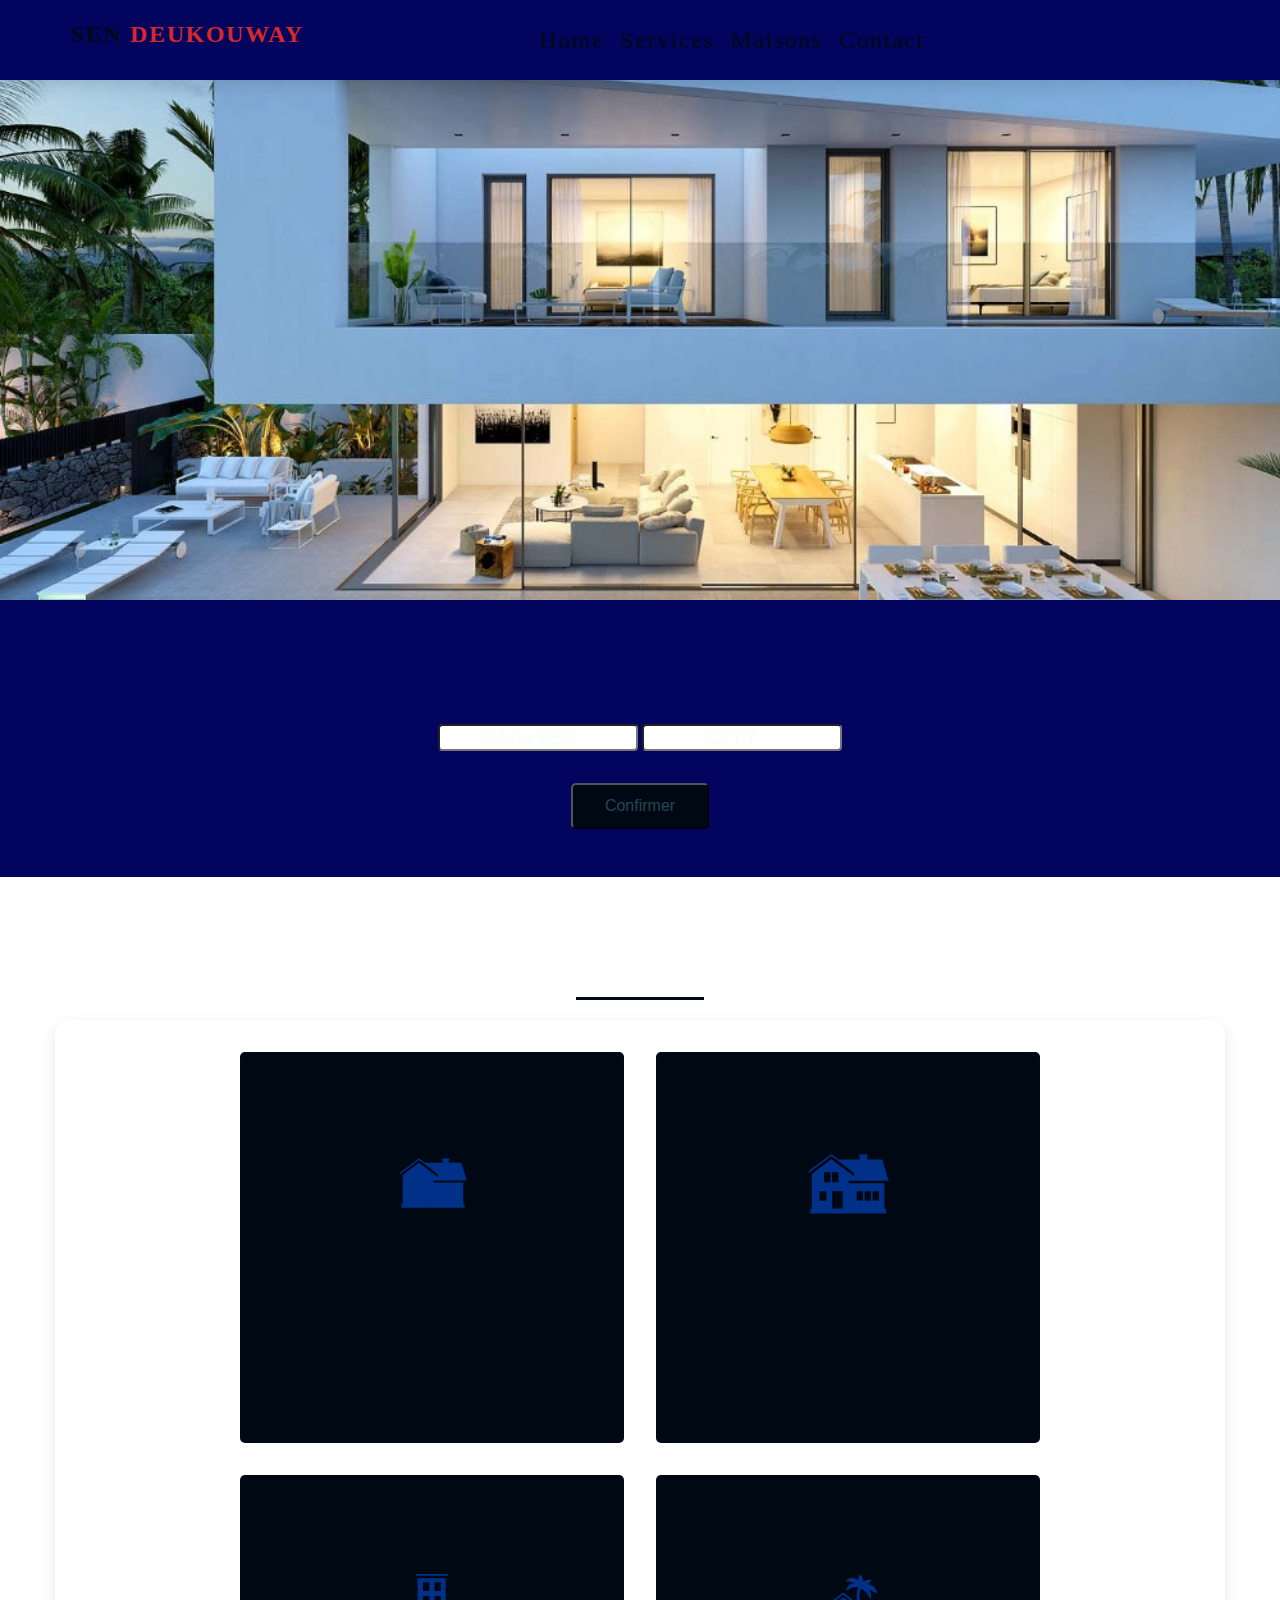
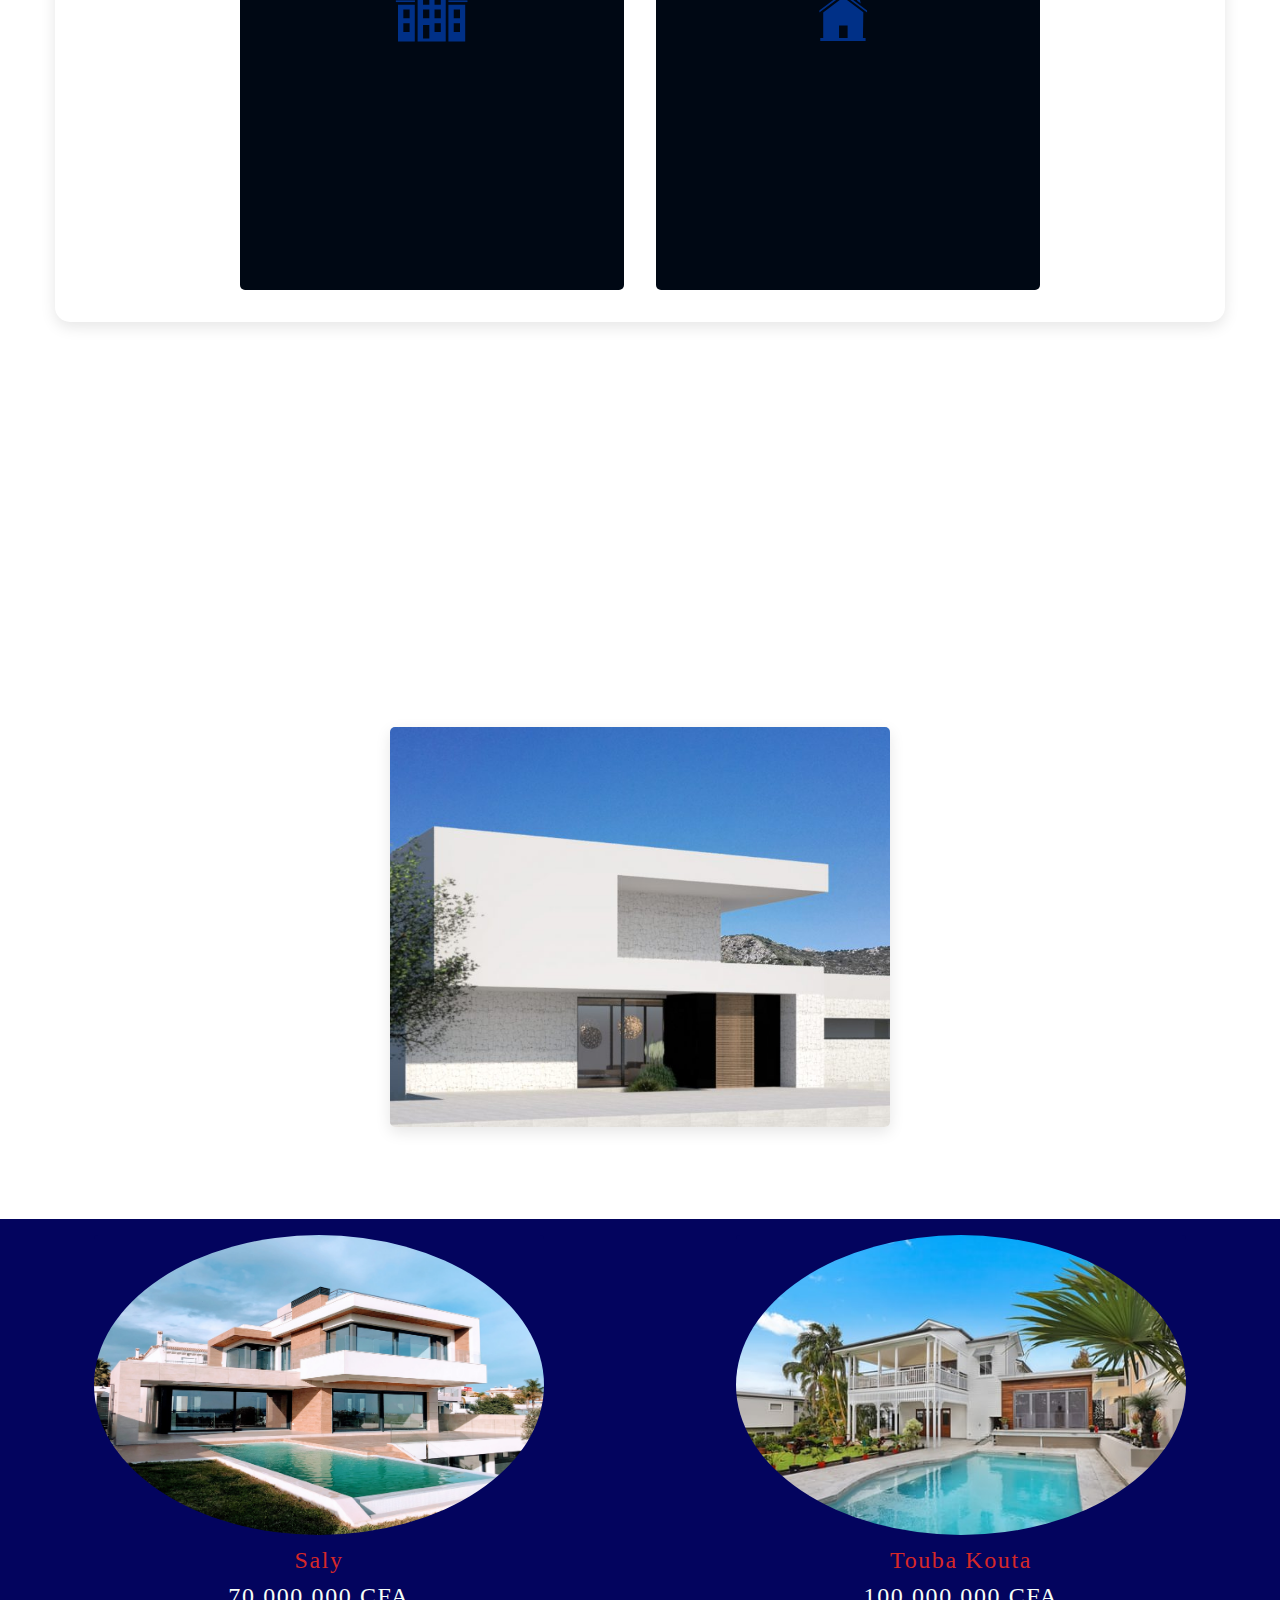
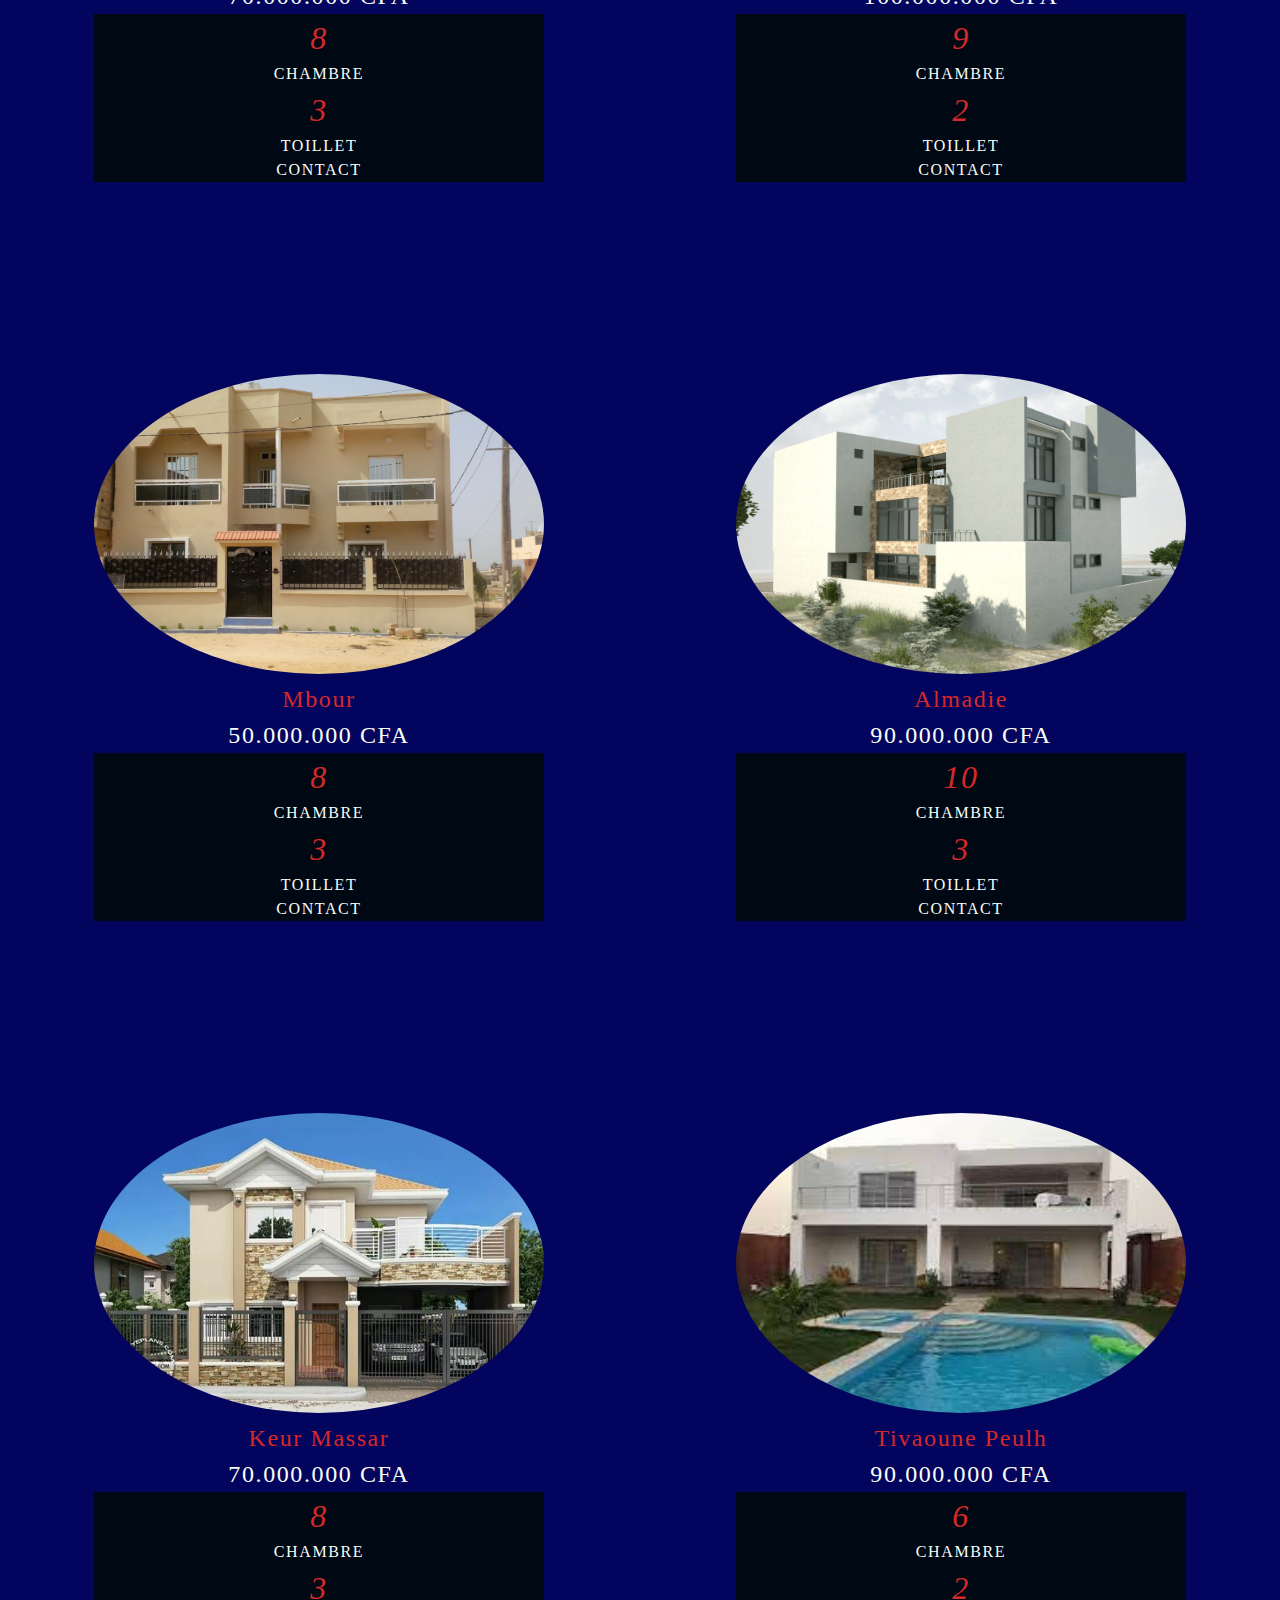
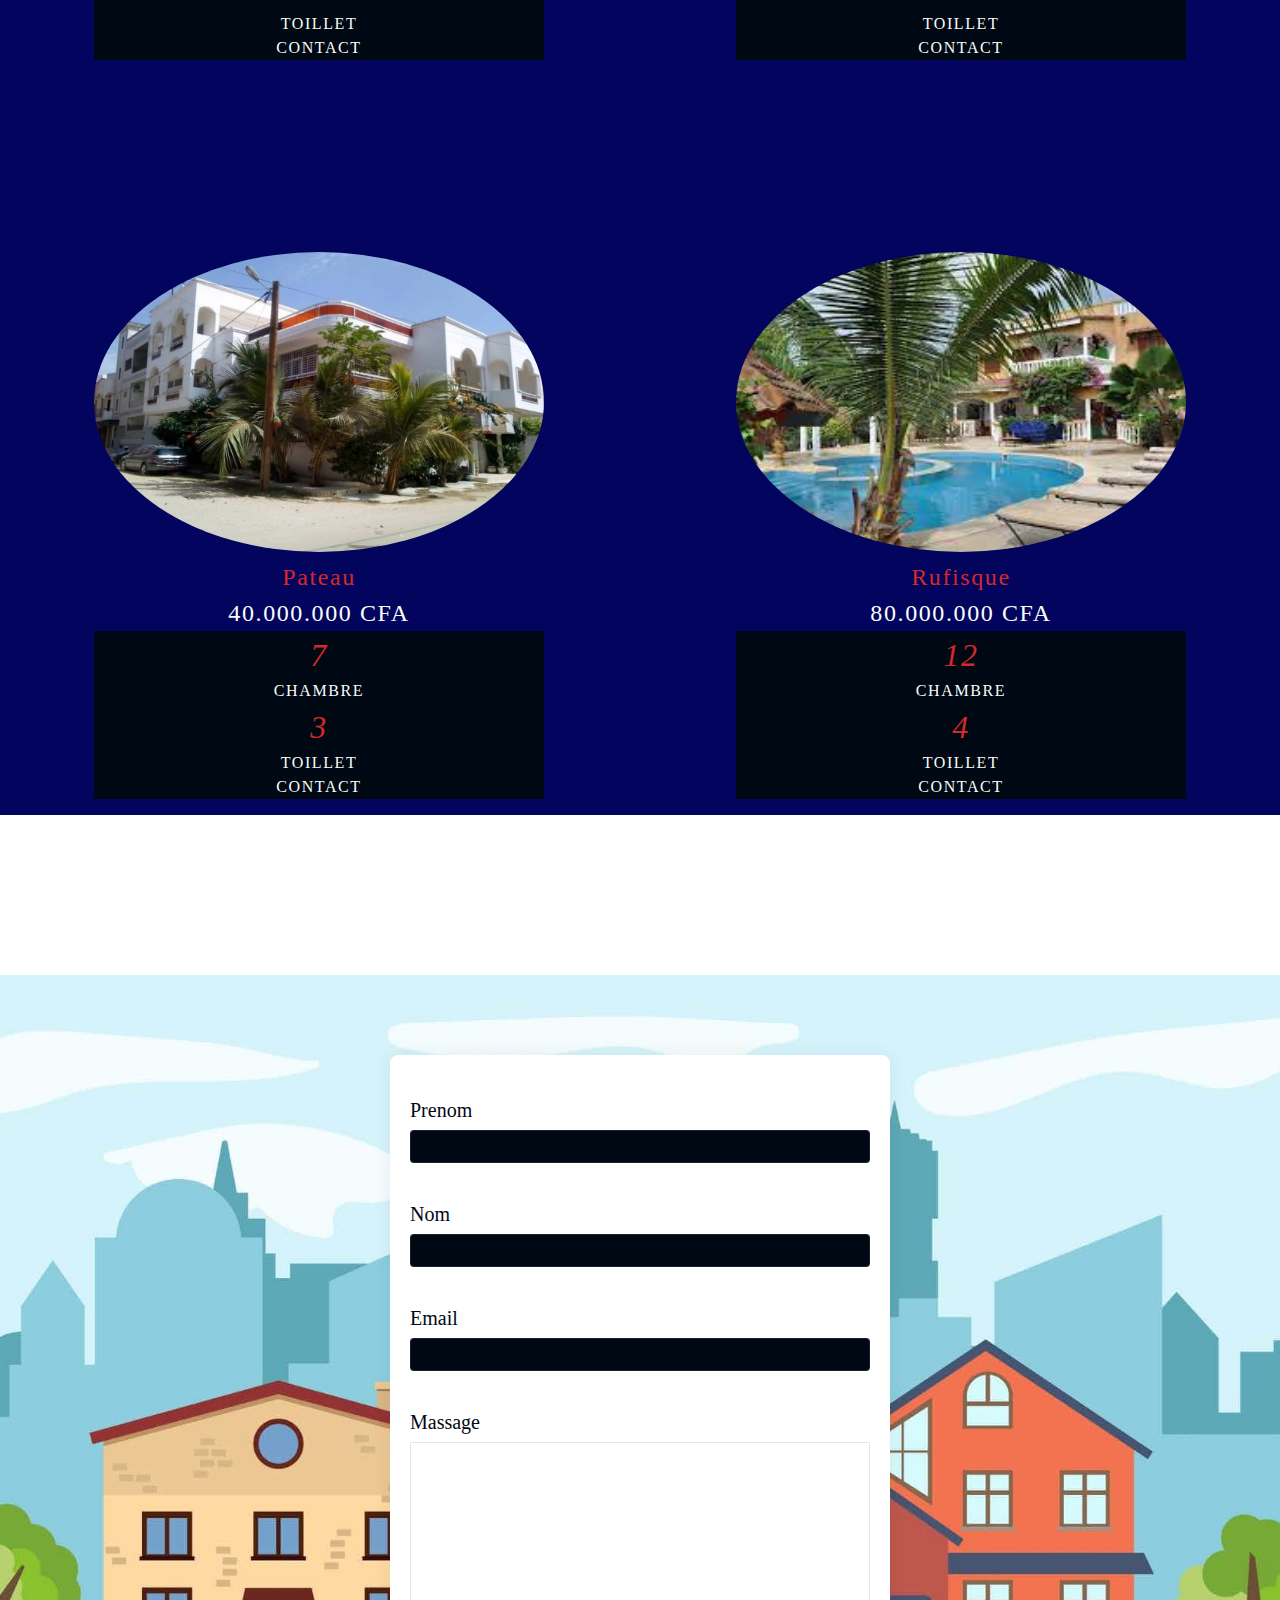
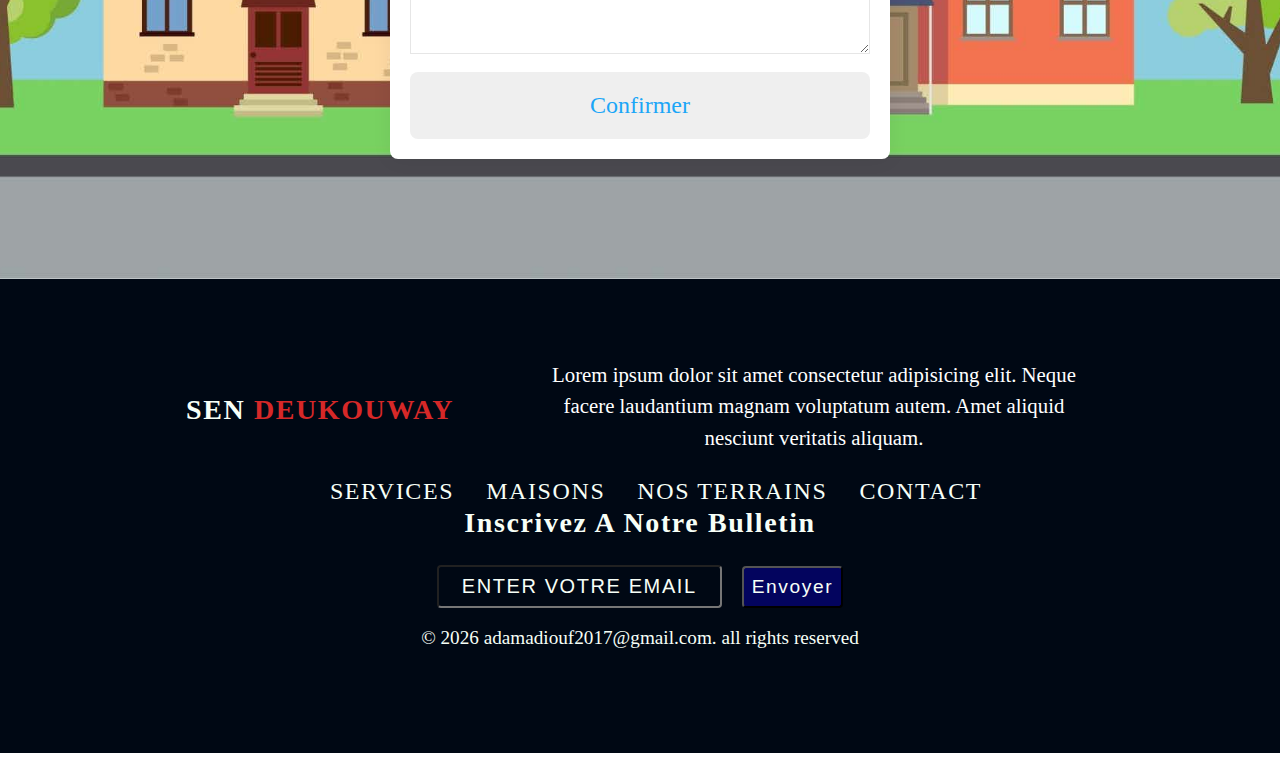
==== commit 4679b511: "done" ====
--- a/index.html
+++ b/index.html
@@ -10,64 +10,58 @@
   <link rel="stylesheet" href="css/style.css">
 </head>
 <body>
- <header class="home">
- <nav class="nav" id="nav">
-  <div class="nav-center">
-   <div class="nav-header">
-    <div class="logo">
-     <h3>sen <span> deukouway</span></h3>
-    </div>
-    <button class="btn-toggle">
-     <i class="fas fa-bars"></i>
-    </button>
-   
-   <ul class="nav-links">
-    <li><a href="index.html" class="nav-link scroll-link"><i class="fas fa-home"></i></a></li>
-    <li><a href="#services" class="nav-link scroll-link"><i class="fab fa-servicestack"></i></a></li>
-    <li><a href="#house" class="nav-link scroll-link"><i class="fas fa-house-user"></i></a></li>
-    <li><a href="#contact" class="nav-link scroll-link"><i class="fas fa-address-book"></i></a></li>
-   </ul>
-   <ul class="nav-icons">
-   
-    <li><a href="#" class="nav-link scroll-link"><i class="fas fa-key"></i></a></li>
-    <li><a href="#" class="nav-link scroll-link"><i class="fas fa-truck-moving"></i></a></li>
-    
-   </ul>
-    
-   </div>
-   <aside class="sidebar">
-    <div>
-    <button class="nav-close">
-     <i class="fas fa-times"></i>
-    </button>
-    </div>
-    <ul class="nav-sidebar">
-    <li><a href="index.html" class="nav-link scroll-link"><i class="fas fa-home"></i></a></li>
-    <li><a href ="" class="nav-link scroll-link"><i class="fab fa-servicestack"></i></a></li>
-    <li><a href="" class="nav-link scroll-link"><i class="fas fa-house-user"></i></a></li>
-    <li><a href="" class="nav-link scroll-link"><i class="fas fa-address-book"></i></a></li>
-   </ul>
-    <ul class="nav-icons-2">
-   
-    <li><a href="#" class="nav-link scroll-link"><i class="fas fa-key"></i></a></li>
-    <li><a href="#" class="nav-link scroll-link"><i class="fas fa-truck-moving"></i></a></li>
-    
-   </ul>
-   </aside>
-  </div>
-  </nav>
-  <p class="banner-text">Adressez vous à un professionnel de l’immobilier afin d’être pleinement satisfait des prestations offertes.<span> Discutons via</span> <a href="#"><img src="/images/whatsap.png" alt=""></a></p>
-    </div>
-   </div>
-  </section>
- </header>
+  <header class="home">
+  <nav id="nav">
+      <div class="nav-center">
+        <div class="nav-header">
+          <h3 class="logo">sen <span>deukouway</span></h3>
+          <button class="nav-toggle">
+            <i class="fas fa-bars"></i>
+          </button>
+        </div>
+        <ul class="links">
+          <li>
+            <a href="index.html">Home</a>
+          </li>
+          <li>
+            <a href="#services">Services</a>
+          </li>
+          <li>
+            <a href="#house">Maisons</a>
+          </li>
+          <li>
+            <a href="#contact">contact</a>
+          </li>
+        </ul>
+      
+        <ul class="social-icons">
+          <li>
+            <a href="https://">
+              <i class="fab fa-facebook"></i>
+            </a>
+          </li>
+          <li>
+            <a href="https://">
+             <i class="fas fa-key"></i>
+            </a>
+          </li>
+          <li>
+            <a href="https://">
+              <i class="fas fa-truck-moving"></i>
+            </a>
+          </li>
+         
+        </ul>
+      </div>
+    </nav>
+    </header>
  <form class="form">
 
-        <h3 class="card" data-aos="fade-right" >touver la maison qui convienne</h3>
+        <h3  class="card" data-aos="fade-right" >touver la maison qui convienne</h3>
 
         <div class="buttons-container">
-            <a href="#" class="btn">pour louer</a>
-            <a href="#" class="btn">pour acheter</a>
+            <a href="#" class="btn  card" data-aos="fade-left">pour louer</a>
+            <a href="#" class="btn  " data-aos="fade-right">pour acheter</a>
         </div>
 
         <div class="inputBox">
@@ -82,11 +76,11 @@
     <section class="section services" id="services">
  <div class="section-center">
   <div class="title-services">
-   <h3 class="card" data-aos="fade-right">nos services</h3>
+   <h3  class="card" data-aos="fade-right">nos services</h3>
    <div class="underline"></div>
   </div>
   <div class="container-services">
-   <div class="vendre-maison card" data-aos="fade-right">
+   <div class="vendre-maison ">
     <svg version="1.1" id="Layer_1" xmlns="http://www.w3.org/2000/svg" xmlns:xlink="http://www.w3.org/1999/xlink" x="0px" y="0px"
 	 viewBox="0 0 300 300" style="enable-background:new 0 0 300 300;" xml:space="preserve">
 <style type="text/css">
@@ -103,10 +97,10 @@
 <rect x="106.4" y="158.5" class="st0" width="36.4" height="57.1"/>
 </svg>
 
-    <h3 class="card" data-aos="fade-left">Nous Vendons Des Maisons</h3>
-    <p>Devenir propriétaire, c’est un beau projet. Il faut pouvoir être serein, avoir le temps de réfléchir et obtenir des réponses concrètes à ses questions.</p>
+    <h3  class="card" data-aos="fade-right" >Nous Vendons Des Maisons</h3>
+    <p  class="card" data-aos="fade-right">Devenir propriétaire, c’est un beau projet. Il faut pouvoir être serein, avoir le temps de réfléchir et obtenir des réponses concrètes à ses questions.</p>
    </div>
-   <div class="vendre-maison card" data-aos="fade-left">
+   <div class="vendre-maison ">
     <svg version="1.1" id="Layer_1" xmlns="http://www.w3.org/2000/svg" xmlns:xlink="http://www.w3.org/1999/xlink" x="0px" y="0px"
 	 viewBox="0 0 75 75" style="enable-background:new 0 0 75 75;" xml:space="preserve">
 <style type="text/css">
@@ -125,11 +119,11 @@
 	</g>
 </g>
 </svg>
-    <h3 class="card" data-aos="fade-right" >Nous Louons Des Maisons</h3>
-    <p>Trouver votre prochain agent parmi nos
+    <h3  class="card" data-aos="fade-right">Nous Louons Des Maisons</h3>
+    <p  class="card" data-aos="fade-right">Trouver votre prochain agent parmi nos
 nombreux partenaires.</p>
    </div>
-   <div class="vendre-maison card" data-aos="fade-right">
+   <div class="vendre-maison ">
     <svg version="1.1" id="Layer_1" xmlns="http://www.w3.org/2000/svg" xmlns:xlink="http://www.w3.org/1999/xlink" x="0px" y="0px"
 	 viewBox="0 0 75 75" style="enable-background:new 0 0 75 75;" xml:space="preserve">
 <style type="text/css">
@@ -149,11 +143,11 @@
 </g>
 </svg>
 
-    <h3 class="card" data-aos="fade-left">Nous Achettons Des Maisons</h3>
-    <p>Des agents immobiliers pourront vous
+    <h3  class="card" data-aos="fade-right">Nous Achettons Des Maisons</h3>
+    <p  class="card" data-aos="fade-right">Des agents immobiliers pourront vous
 contacter s'ils ont des biens qui correspondent à vos critères</p>
    </div>
-    <div class="vendre-maison card" data-aos="fade-left">
+    <div class="vendre-maison ">
 <svg version="1.1" id="Layer_1" xmlns="http://www.w3.org/2000/svg" xmlns:xlink="http://www.w3.org/1999/xlink" x="0px" y="0px"
 	 viewBox="0 0 75 75" style="enable-background:new 0 0 75 75;" xml:space="preserve">
 <style type="text/css">
@@ -181,20 +175,26 @@
 </g>
 </svg>
   
-    <h3 class="card" data-aos="fade-left">Nous Vendons Des Terrains</h3>
-    <p>Notre équipe de professionnels de l’immobilier s’assure au quotidien, que vous obteniez le meilleur niveau d’aide pour vos recherches de biens immobiliers.</p>
+    <h3  class="card" data-aos="fade-right">Nous Vendons Des Terrains</h3>
+    <p  class="card" data-aos="fade-right">Notre équipe de professionnels de l’immobilier s’assure au quotidien, que vous obteniez le meilleur niveau d’aide pour vos recherches de biens immobiliers.</p>
    </div>
   </div>
  </div>
 </section>
 <section class="section nos-maisons" id="house">
     <div class="section-center">
-        <div class="title-nos-maisons">
-            <h3 class="card" data-aos="fade-right">UNE AGENCE
+        <div class="title-nos-maisons card" data-aos="fade-right">
+            <h3>UNE AGENCE
 DE CONFIANCE</h3>
+ Appartements à louer à Dakar Fann, Point E, Mermoz
+Appartements à louer à Dakar Plateau
+Appartements à louer à Ngor Almadies
+Locaux commerciaux à louer
+Maisons à louer dans les quartiers résidentiels de Dakar
+Tableau de bord
         </div>
          <div class="slider-container">
-      
+     
       <div class="slide">
           <img src="./images/house-11.jpg" class="slide-img" alt="" />
       </div>
--- a/css/style.css
+++ b/css/style.css
@@ -124,176 +124,112 @@
  width: 100%;
 }
 /* navigation */
-.nav-links{
- display: none;
-}
-.nav{
- background:var(--secondary-color);
- box-shadow: var(--light-shadow);
- height: 5rem;
- 
-}
-.nav-center{
- max-width: var(--max-width);
- margin: 0 auto;
- width: 100%;
-}
-.nav-header{
- display: flex;
- justify-content: space-between;
- align-items: center;
- 
-}
-.logo h3{
- font-size: 1.5rem;
- text-transform: uppercase;
+nav {
+  background: var(--secondary-color);
+  box-shadow: var(--light-shadow);
+}
+.nav-header {
+  display: flex;
+  align-items: center;
+  justify-content: space-between;
+  padding: 1rem;
+}
+.nav-toggle {
+  
+  font-size: 2rem;
+  color: var(--third-color);
+  background: transparent;
+  border-color: transparent;
+  transition: var(--transition);
+  cursor: pointer;
+}
+.nav-toggle:hover {
+  color: var(--black-choise);
+  transform: scale(1.5);
+}
+.logo {
+  font-size: 1.5rem;
+  text-transform: uppercase;
 }
 .logo span{
- color: var(--choise-color);
-}
-.btn-toggle{
- background: transparent;
- border-color: transparent;
- font-size: 2rem;
- color: var(--choise-color);
- transition: var(--transition);
- cursor: pointer;
-
-}
-.nav-icons{
- display: flex;
- justify-content: center;
- align-items: center;
-}
-.nav-icons a{
- font-size: 1.5rem;
- display: block;
- margin-left: 1rem;
- color: var(--black-choise);
-}
-.sidebar{
- display: grid;
- place-items: center;
- position: fixed;
- top: 0;
- left: 0;
- width:100% ;
- height: 100%;
- background: var(--third-color);
- transition: var(--transition);
- transform: translate(-100%);
- cursor: pointer;
- z-index: 4;
-}
-.showNav{
- transform: translateX(0);
-}
-.nav-close{
- position: absolute;
- top: 0;
- left: 0;
- font-size: 2rem;
- background: transparent;
- border-color: transparent;
- cursor: pointer;
- transition: var(--transition);
+  color: var(--third-color);
+}
+.links a {
+  color: var(--black-choise);
+  font-size: 1.5rem;
+  text-transform: capitalize;
+  letter-spacing: var(--spacing);
+  display: block;
+  padding: 0.5rem 1rem;
+  transition: var(--transition);
+}
+.links a:hover {
+  background: var(--third-color);
+  color: var(--black-choise);
+  padding-left: 1.5rem;
+  border-bottom:  1px solid var(--third-color);
+}
+.social-icons {
+  display: none;
+}
+.links {
+  height: 0;
+  overflow: hidden;
+  transition: var(--transition);
+}
+.show-links {
+  height: 13rem;
 }
 .navbar-fixed {
   position: fixed;
   top: 0;
   left: 0;
   width: 100%;
-  background: var(--third-color);
+  background: var(--choise-color);
   z-index: 2;
   box-shadow: var(--light-shadow);
 }
-.nav-sidebar{
- text-align: center;
-}
-.nav-sidebar a{
- display: block;
- font-size: 2rem;
- padding: 1rem 0;
- color: var(--white-choise);
- transition: var(--transition);
-}
-.nav-sidebar a:hover{
- border: 2px solid var(--black-choise);
- border-radius: 100%;
- padding: 1rem;
-}
- .nav-icons-2{
- display: flex;
- justify-content: end;
-}
-.nav-icons-2 a{
- display: block;
- font-size: 2.5rem;
- margin-right: 3rem;
- color: var(--black-choise);
- transition: var(--transition);
- border: transparent;
-
-}
-.nav-icons-2 a:hover{
-background: var(--white-choise);
-border-radius: 100%;
-padding: 1rem;
-
-
-}
-@media (min-width:768px) {
- .nav-links{
-  display: flex;
-  text-align: center;
- }
- .btn-toggle{
-  display: none;
- }
- .nav-icons a{
-  text-align: center;
-  color: var(--white-choise);
-  margin-right: 2rem;
-transition: var(--transition);
- }
- .nav-icons a:hover{
-  border-bottom: 2px solid var(--black-choise);
- }
- .nav-links a{
-  display: block;
-font-size: 2rem;
-margin-right: 1.75rem;
-color: var(--black-choise);
-transition: var(--transition);
- }
- .nav-links a:hover{
-  border-bottom: 2px solid var(--white-choise);
-  transform: scale(1.2);
- }
- 
-}
-.banner-text{
-  z-index: -5;
-  display: grid;
-  place-items: center;
-  margin: 5rem auto;
- font-weight: 800;
- background: var(--white-choise);
-  font-size: 1.5rem;
-  width: 20rem;
-  border-radius: 10px;
-  box-shadow: var(--light-shadow);
-  border-radius: 75%;
-  padding: 1rem;
-  color: var(--third-color);
-  text-align: center;
-}
-.banner-text img{
-  width: 20%;
-}
-.banner-text span{
-  color: var(--black-choise);
-}
+@media screen and (min-width: 800px) {
+  .nav-center {
+    max-width: 1170px;
+    margin: 0 auto;
+    display: flex;
+    align-items: center;
+    justify-content: space-between;
+    padding: 1rem;
+  }
+  .nav-header {
+    padding: 0;
+  }
+  .nav-toggle {
+    display: none;
+  }
+  .links {
+    height: auto;
+    display: flex;
+  }
+  .links a {
+    padding: 0;
+    margin: 0 0.5rem;
+  }
+  .links a:hover {
+    padding: 0;
+    background: transparent;
+  }
+  .social-icons {
+    display: flex;
+  }
+  .social-icons a {
+    margin-right: 1rem;
+    font-size: 2rem;
+    color: var(--third-color);
+    transition: var(--transition);
+  }
+  .social-icons a:hover {
+    color: var(--black-choise);
+  }
+}
+
 .form{
  background: var(--secondary-color);
  padding: 2rem;
@@ -450,6 +386,7 @@
   margin-top: 4rem;
 }
 .slide {
+  
   position: absolute;
   width: 100%;
   height: 100%;
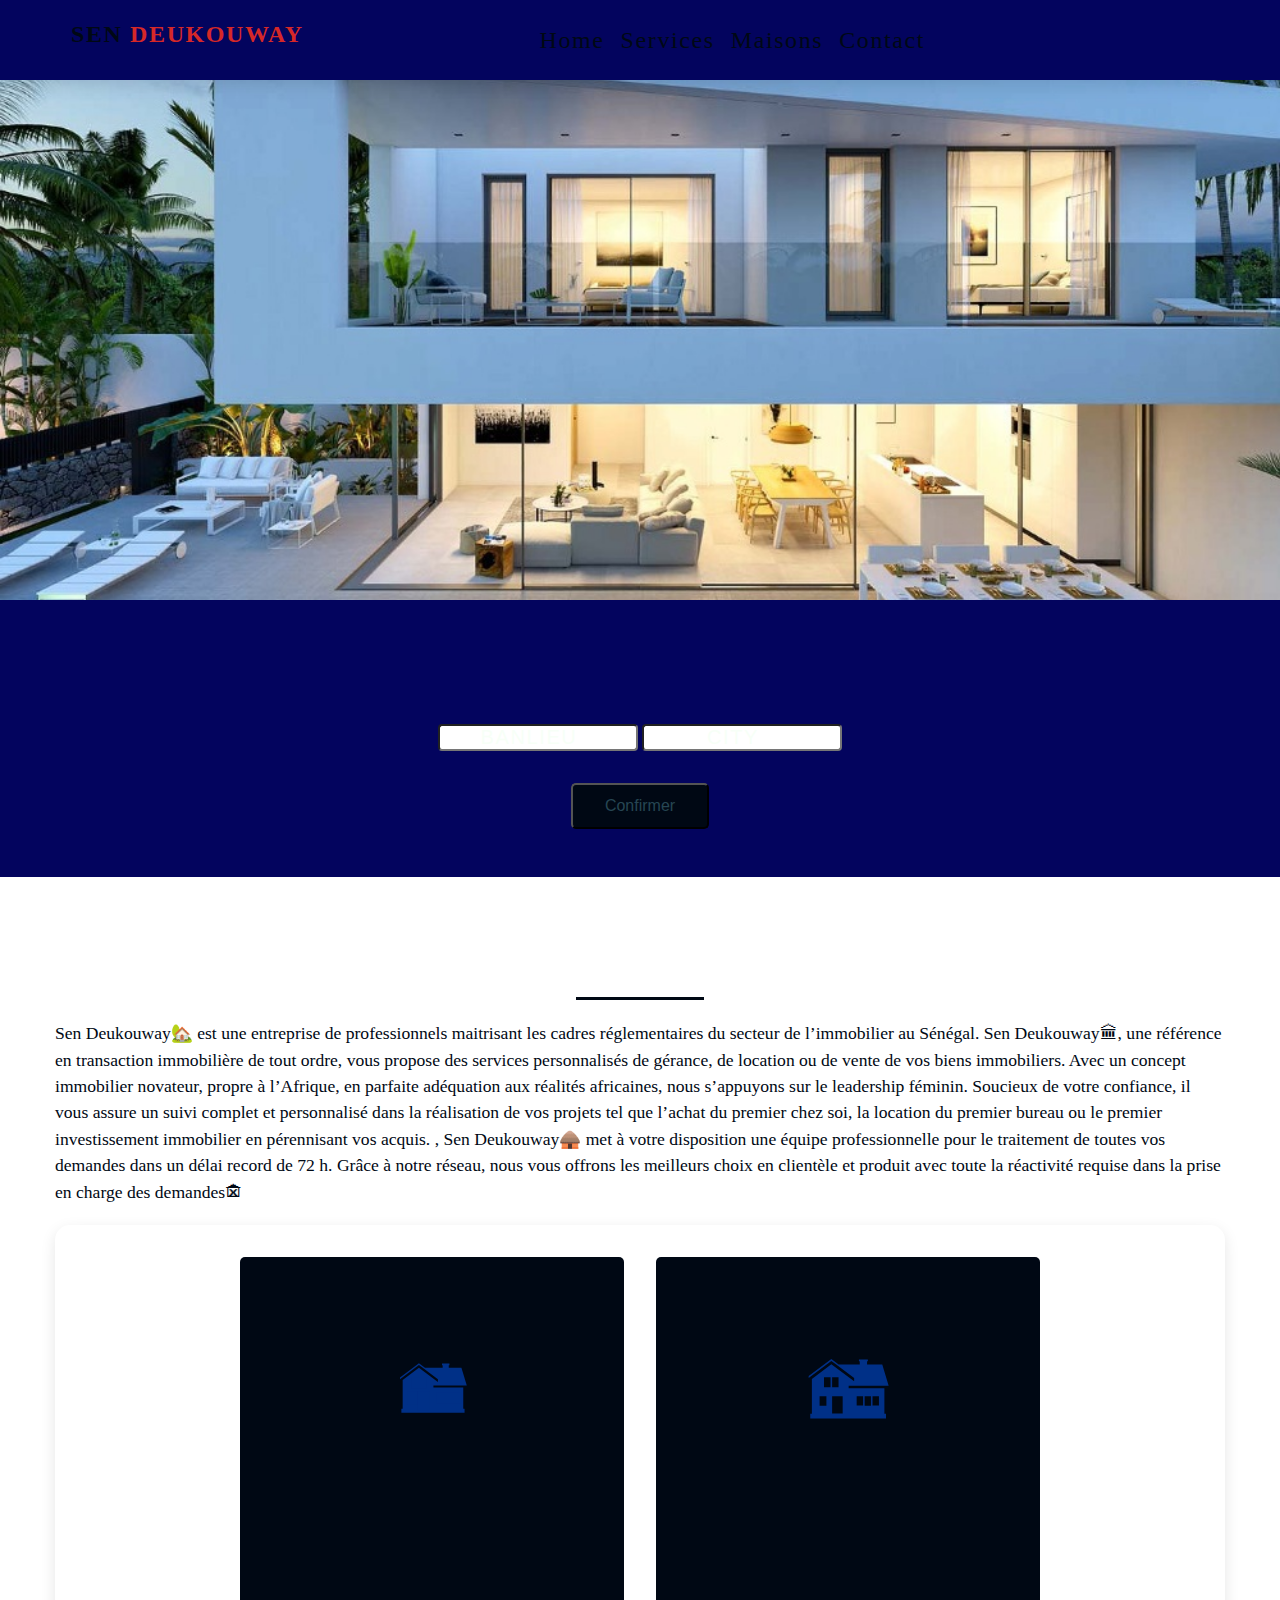
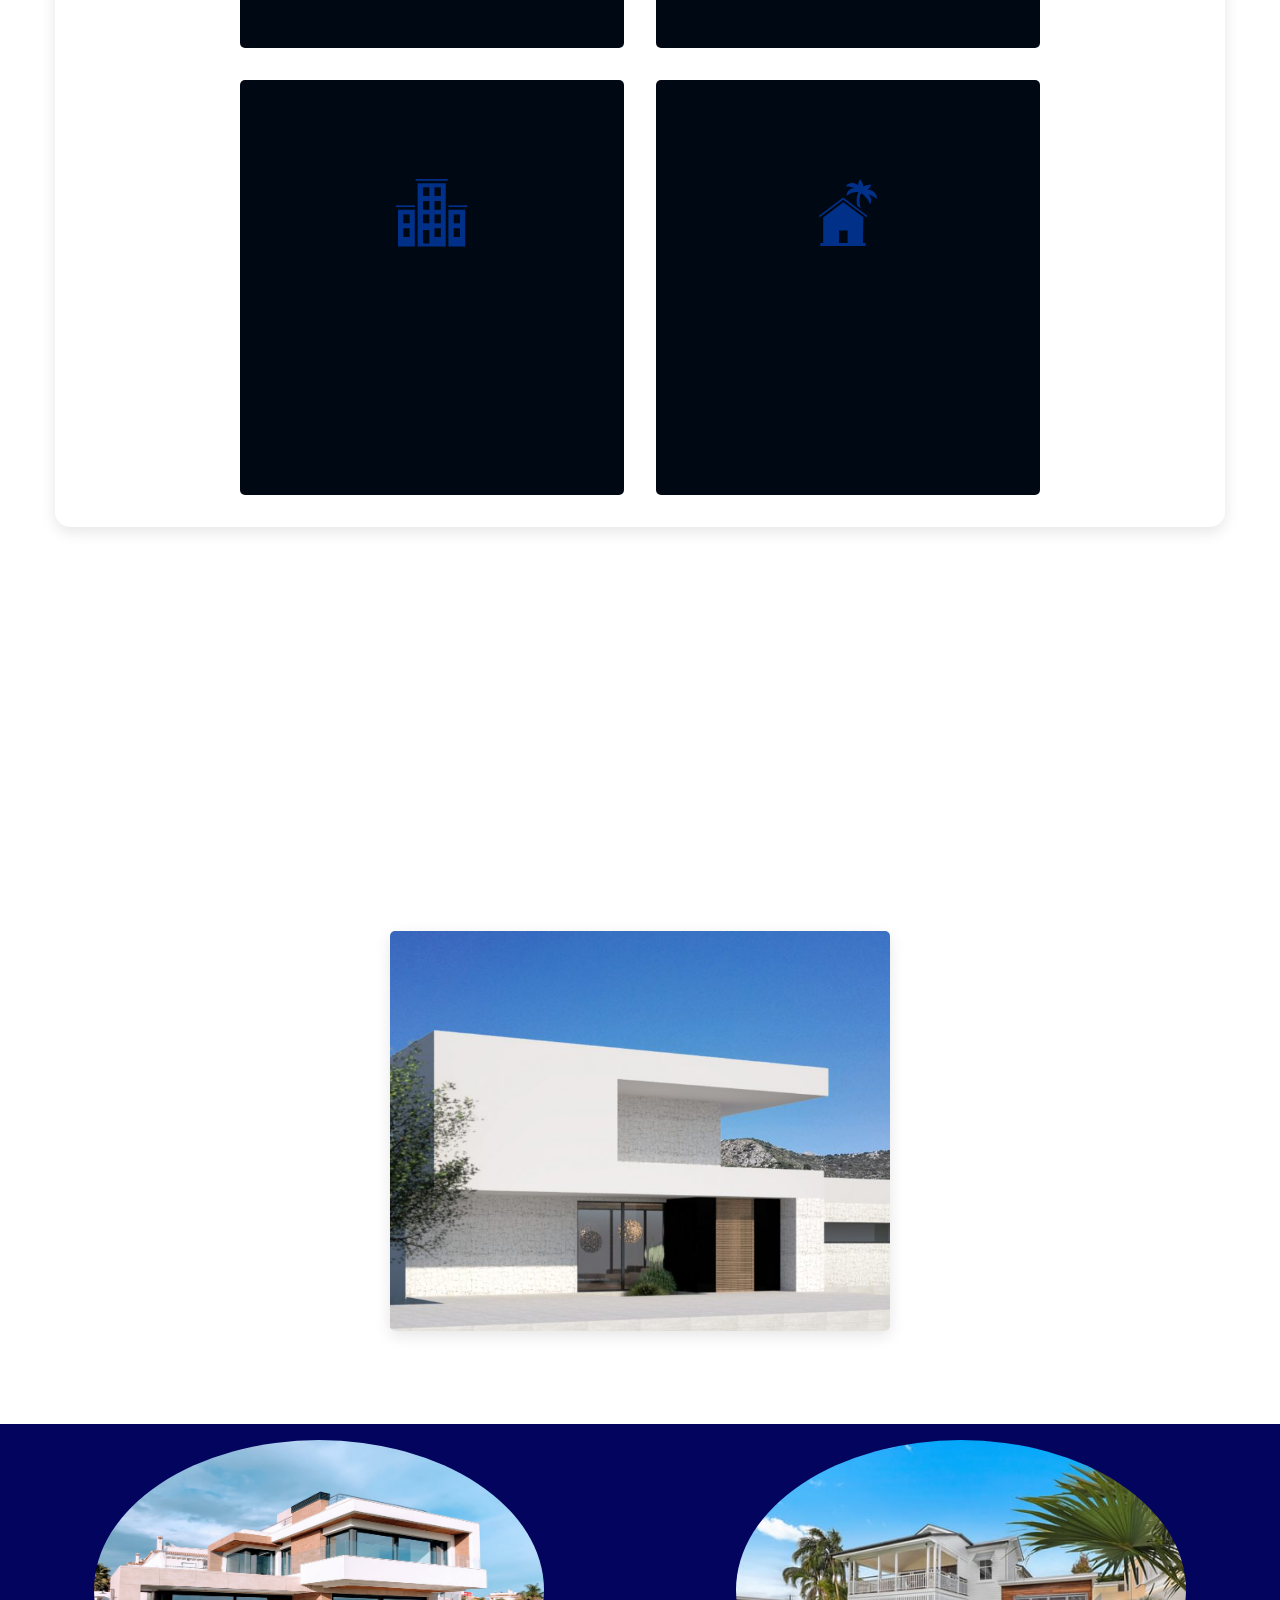
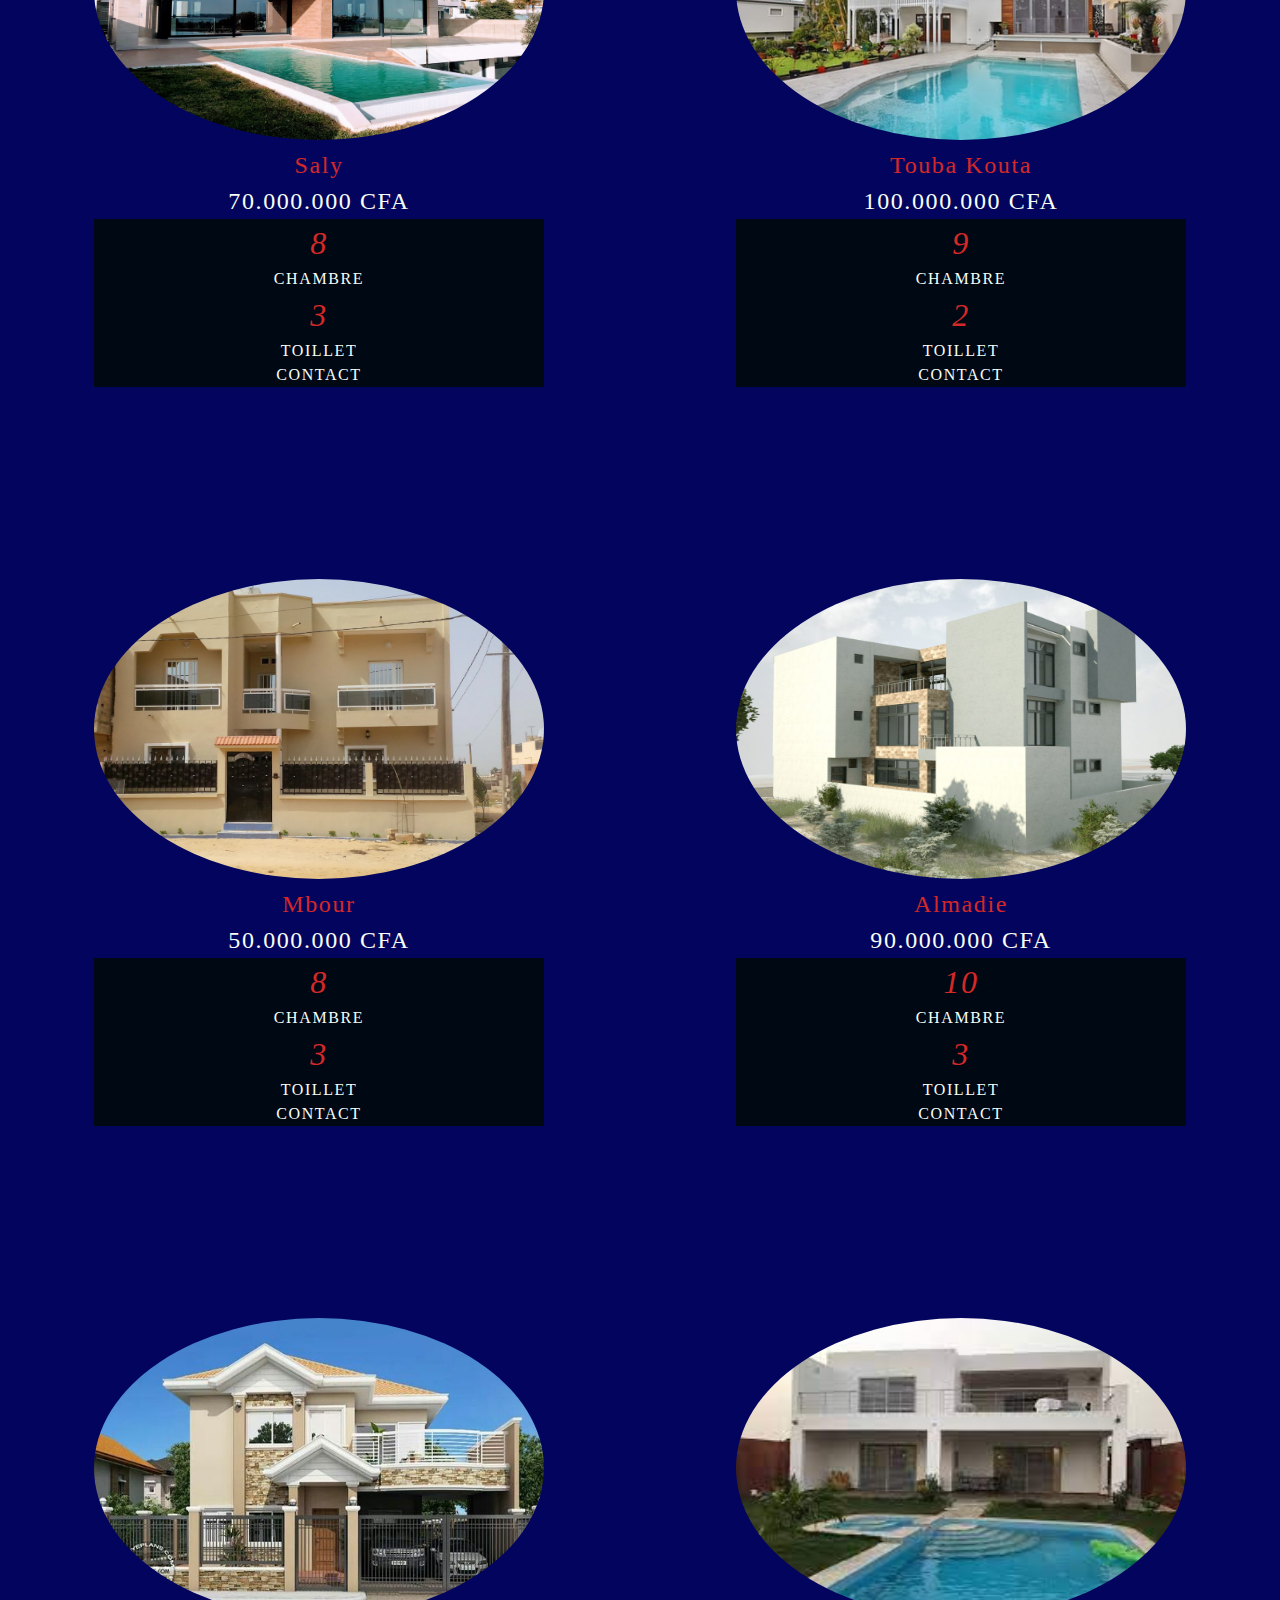
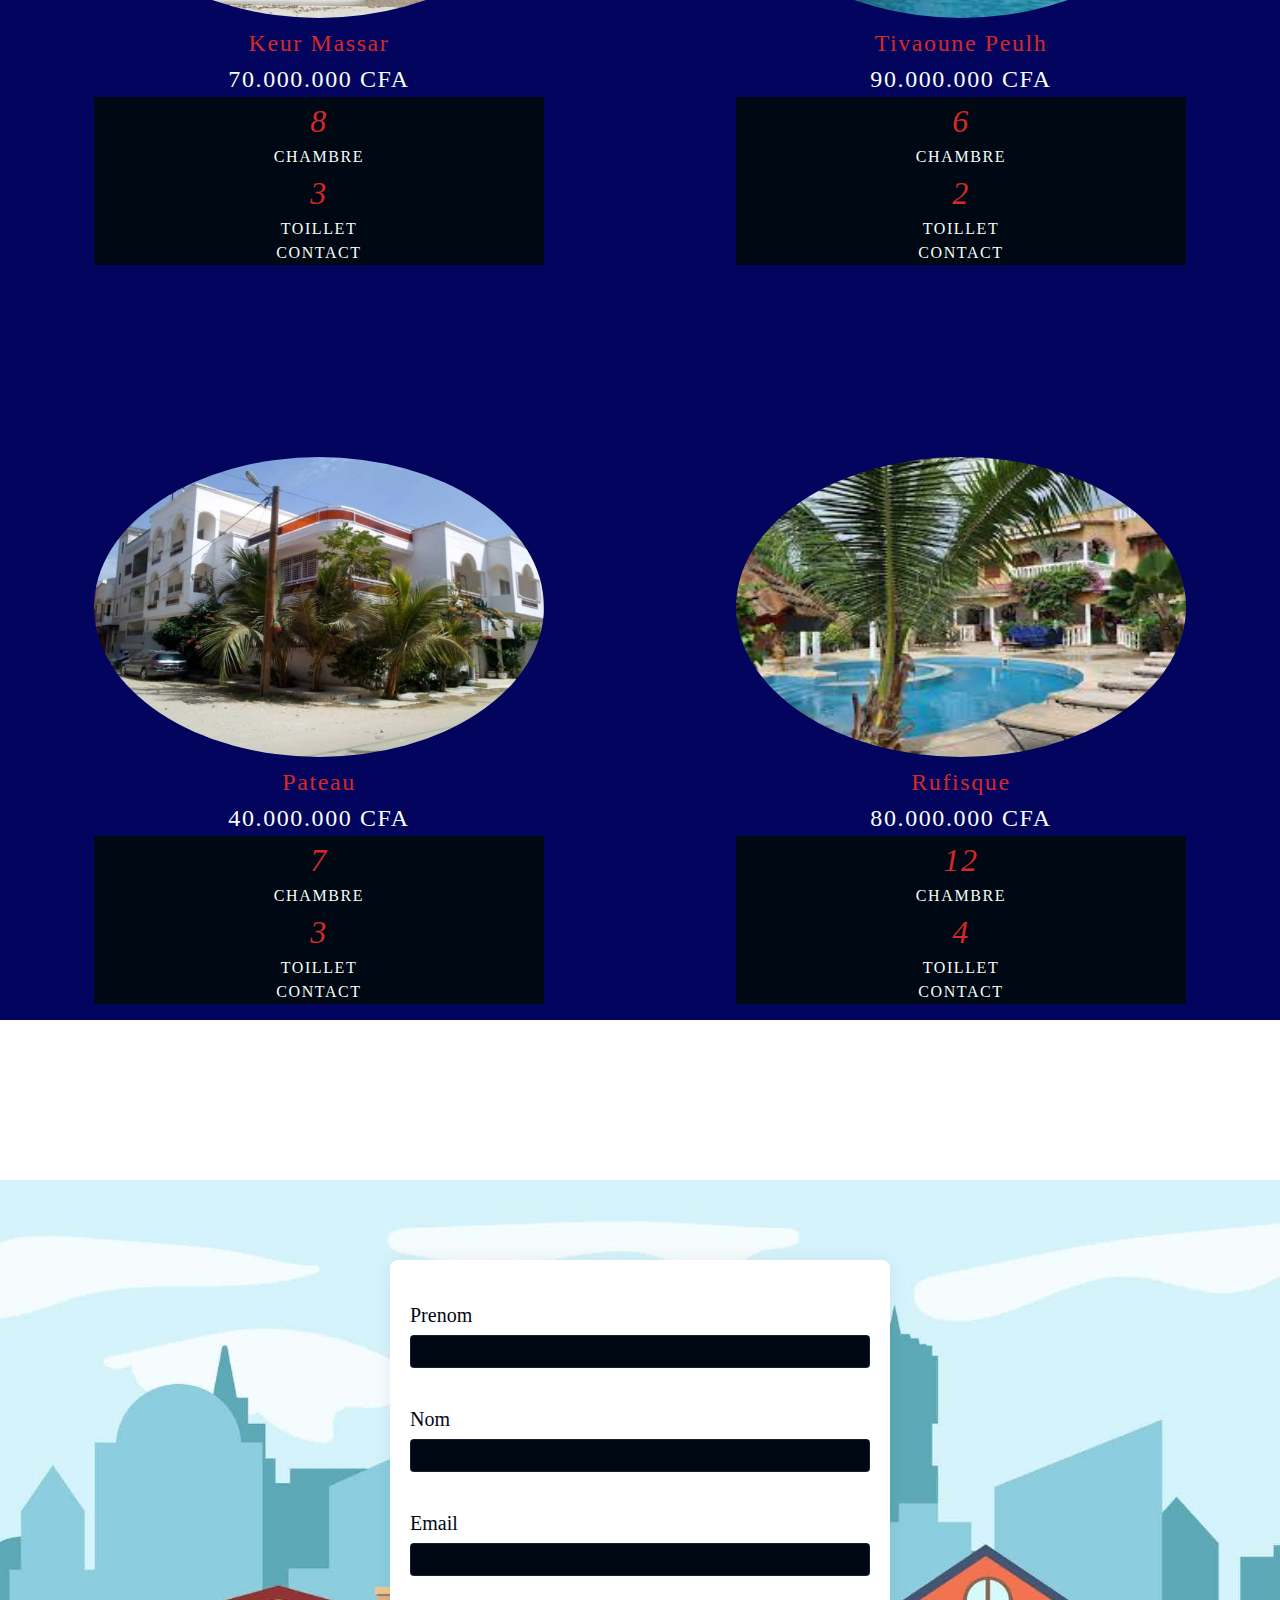
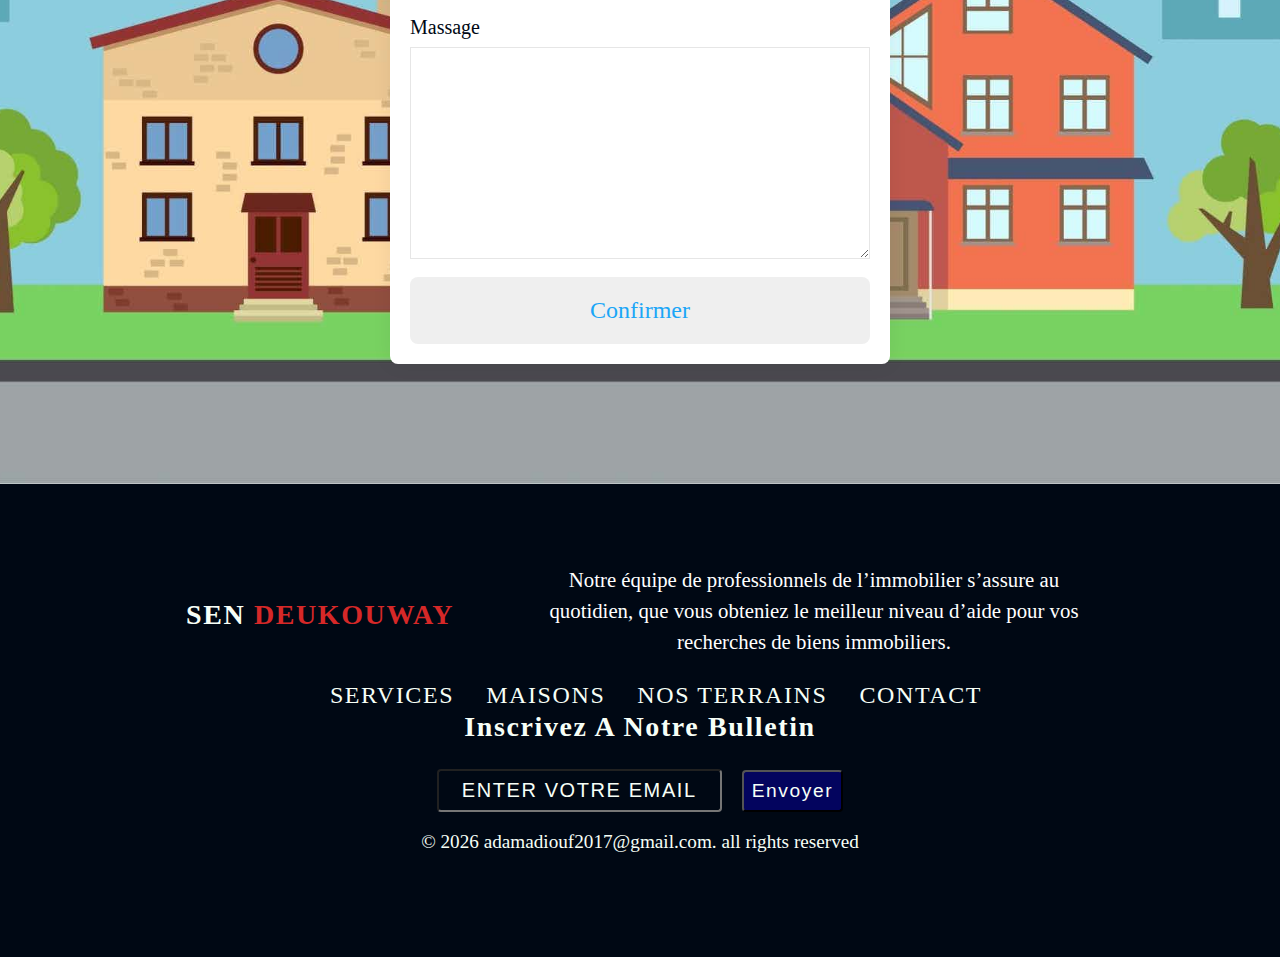
==== commit 8dfb1440: "done" ====
--- a/index.html
+++ b/index.html
@@ -79,6 +79,8 @@
    <h3  class="card" data-aos="fade-right">nos services</h3>
    <div class="underline"></div>
   </div>
+  <p class="service-text">Sen Deukouway🏡 est une entreprise de professionnels maitrisant les cadres réglementaires du secteur de l’immobilier au Sénégal. Sen Deukouway🏛, une référence en transaction immobilière de tout ordre, vous propose des services personnalisés de gérance, de location ou de vente de vos biens immobiliers. Avec un concept immobilier novateur, propre à l’Afrique, en parfaite adéquation aux réalités africaines, nous s’appuyons sur le leadership féminin. Soucieux de votre confiance, il vous assure un suivi complet et personnalisé dans la réalisation de vos projets tel que l’achat du premier chez soi, la location du premier bureau ou le premier investissement immobilier en pérennisant vos acquis.   , Sen Deukouway🛖 met à votre disposition une équipe professionnelle pour le traitement de toutes vos demandes dans un délai record de 72 h. Grâce à notre réseau, nous vous offrons les meilleurs choix en clientèle et produit avec toute la réactivité requise dans la prise en charge des demandes🏚
+    </p>
   <div class="container-services">
    <div class="vendre-maison ">
     <svg version="1.1" id="Layer_1" xmlns="http://www.w3.org/2000/svg" xmlns:xlink="http://www.w3.org/1999/xlink" x="0px" y="0px"
@@ -176,7 +178,9 @@
 </svg>
   
     <h3  class="card" data-aos="fade-right">Nous Vendons Des Terrains</h3>
-    <p  class="card" data-aos="fade-right">Notre équipe de professionnels de l’immobilier s’assure au quotidien, que vous obteniez le meilleur niveau d’aide pour vos recherches de biens immobiliers.</p>
+    <p  class="card" data-aos="fade-right">
+      Notre équipe de professionnels de l’immobilier s’assure au quotidien, que vous obteniez le meilleur niveau d’aide pour vos recherches de biens immobiliers.</p>
+      
    </div>
   </div>
  </div>
@@ -386,8 +390,7 @@
     <div class="flex container">
       <div class="footer-about">
         <h3>Sen <span>Deukouway </span></h3>
-        <p>Lorem ipsum dolor sit amet consectetur adipisicing elit. Neque facere laudantium magnam voluptatum autem.
-          Amet aliquid nesciunt veritatis aliquam.</p>
+        <p>Notre équipe de professionnels de l’immobilier s’assure au quotidien, que vous obteniez le meilleur niveau d’aide pour vos recherches de biens immobiliers.</p>
       </div>
 
       
--- a/css/style.css
+++ b/css/style.css
@@ -302,6 +302,9 @@
   margin-left: auto;
   margin-right: auto;
 }
+.service-text{
+  font-size: 1.1rem;
+}
 .container-services{
  text-align: center;
  background: var(--black-choise);
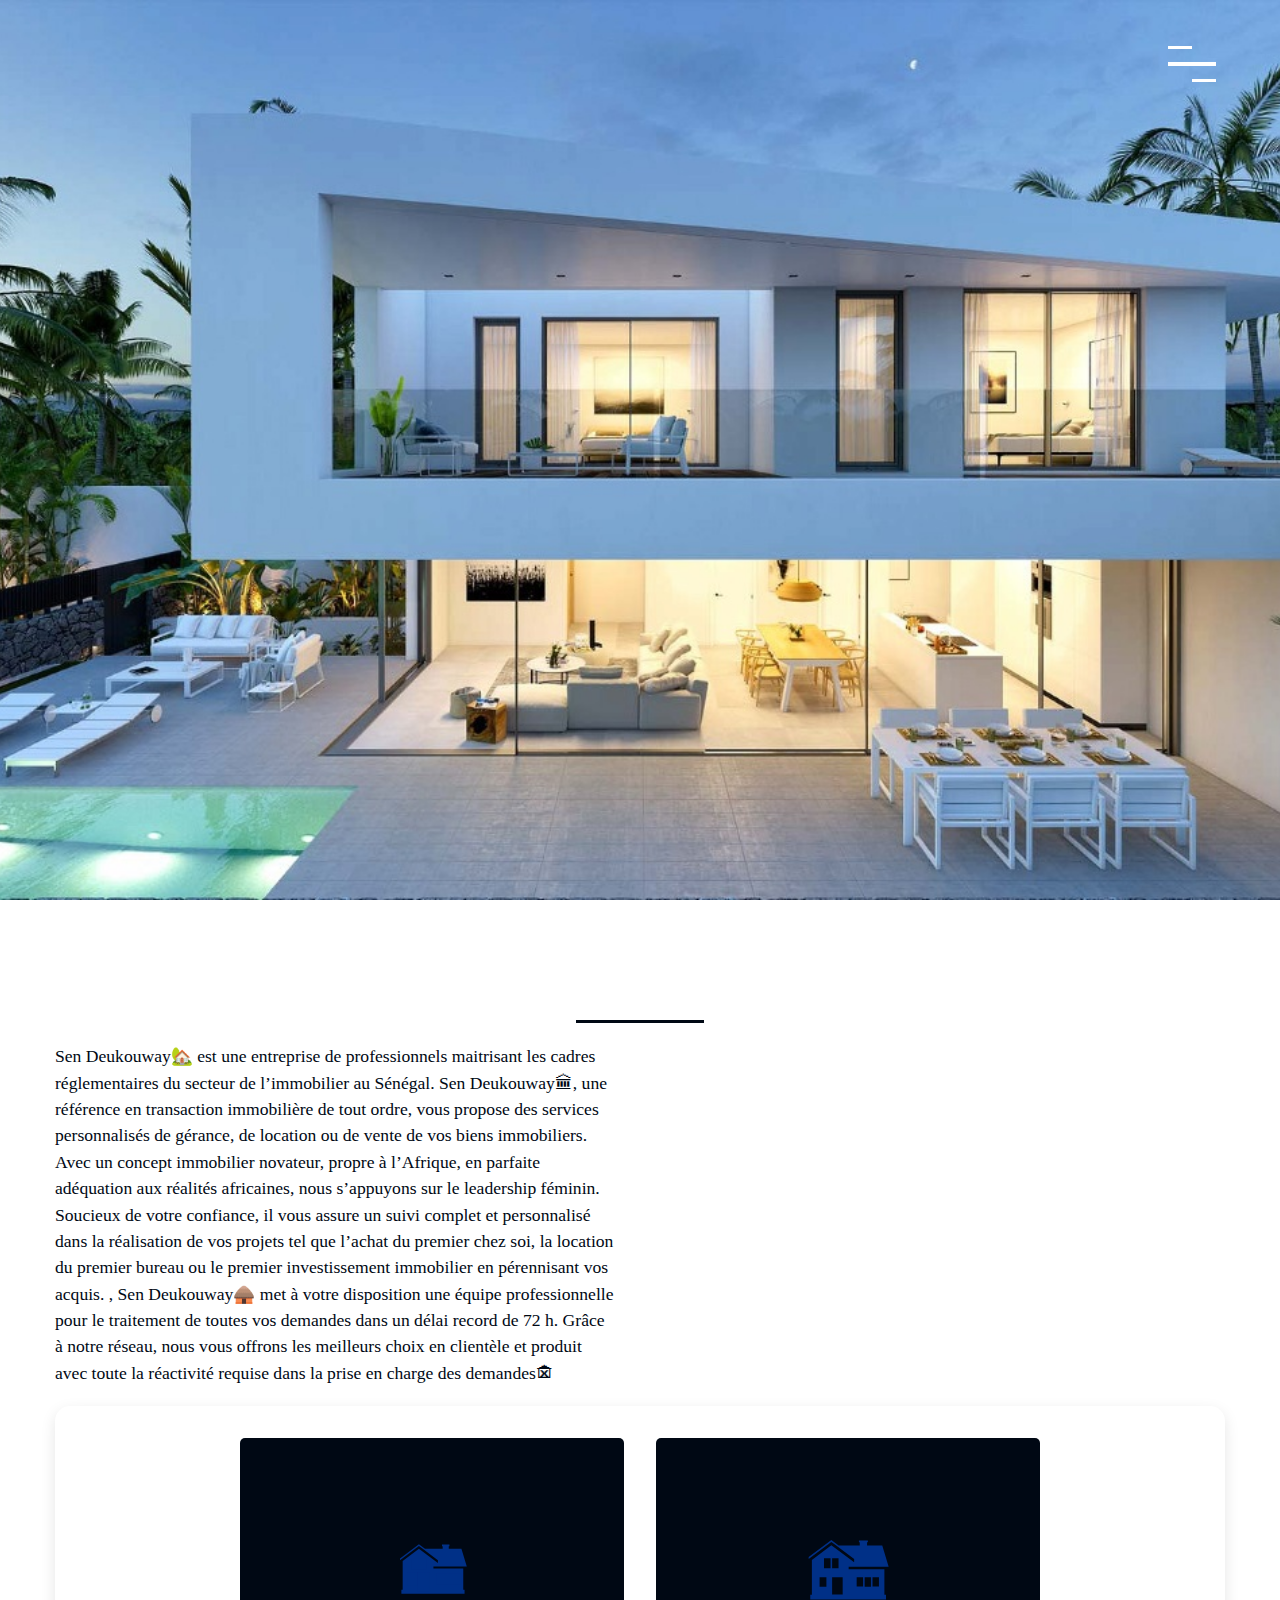
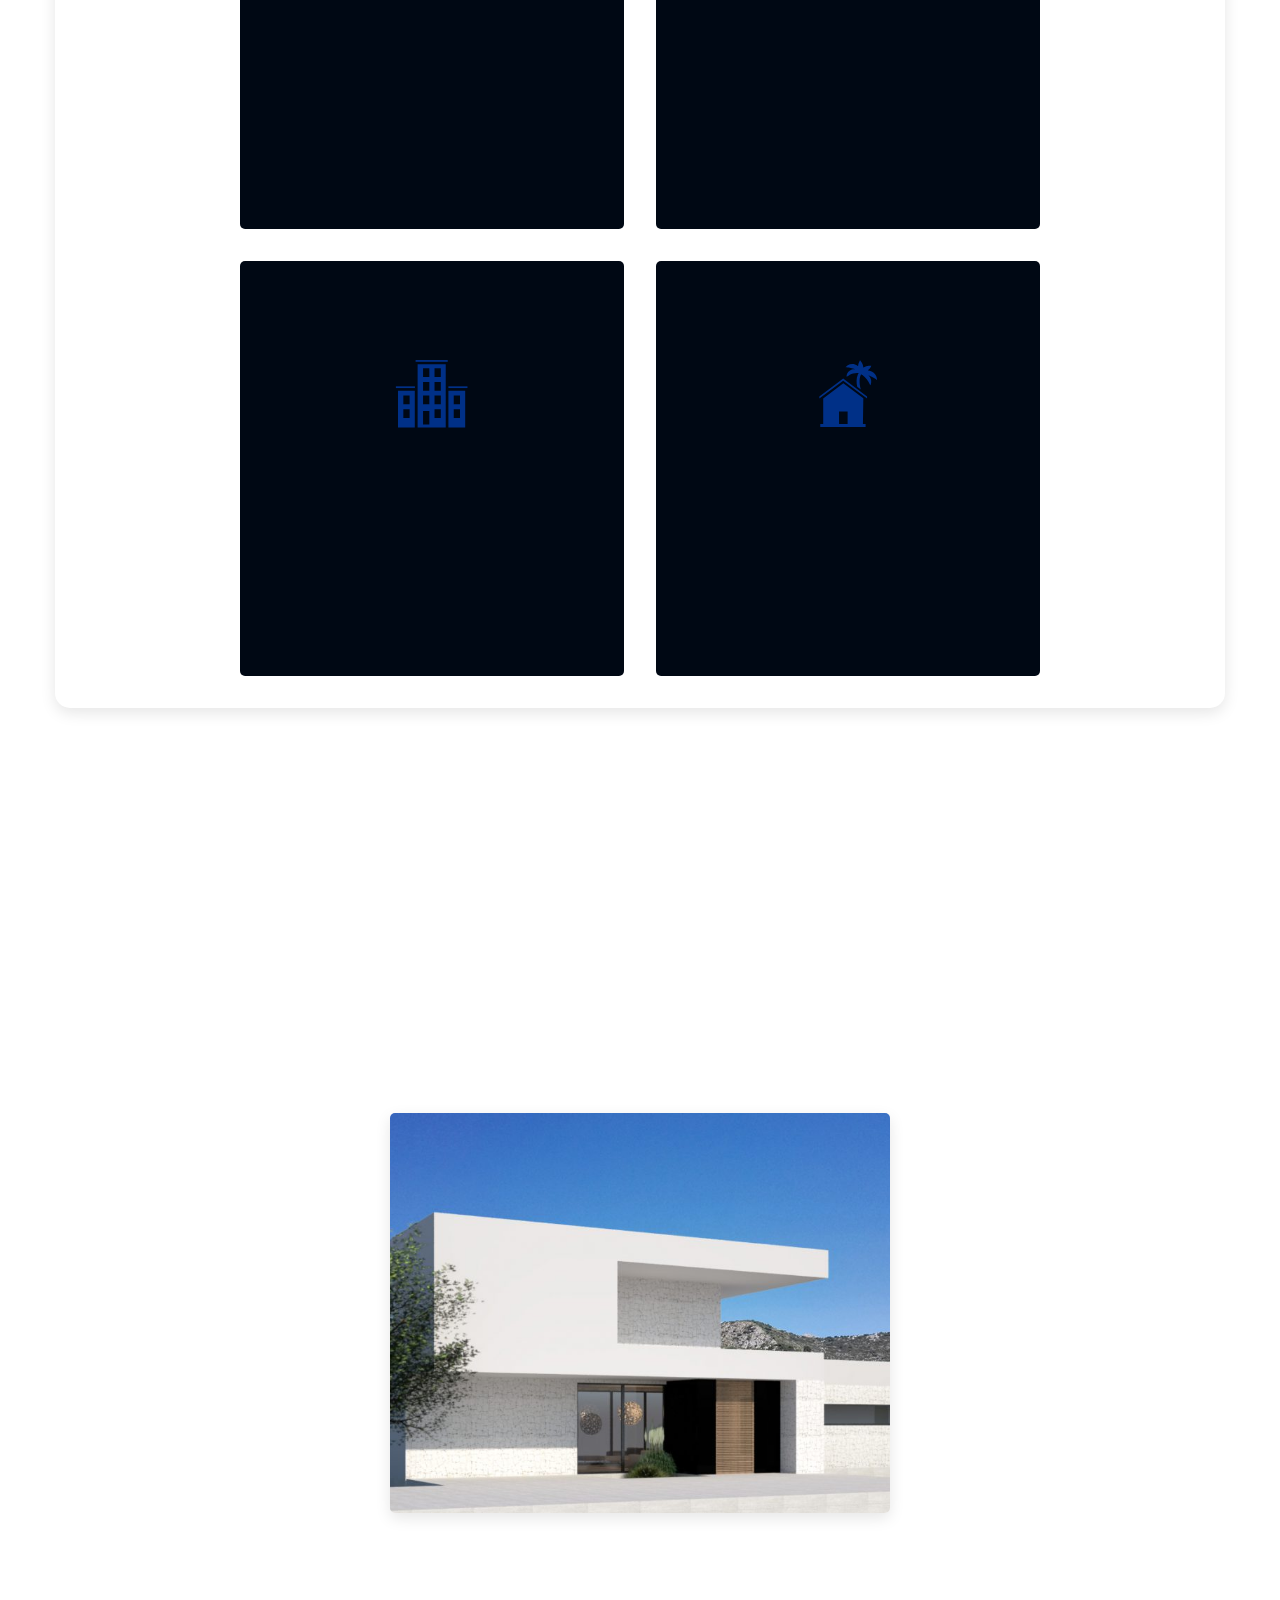
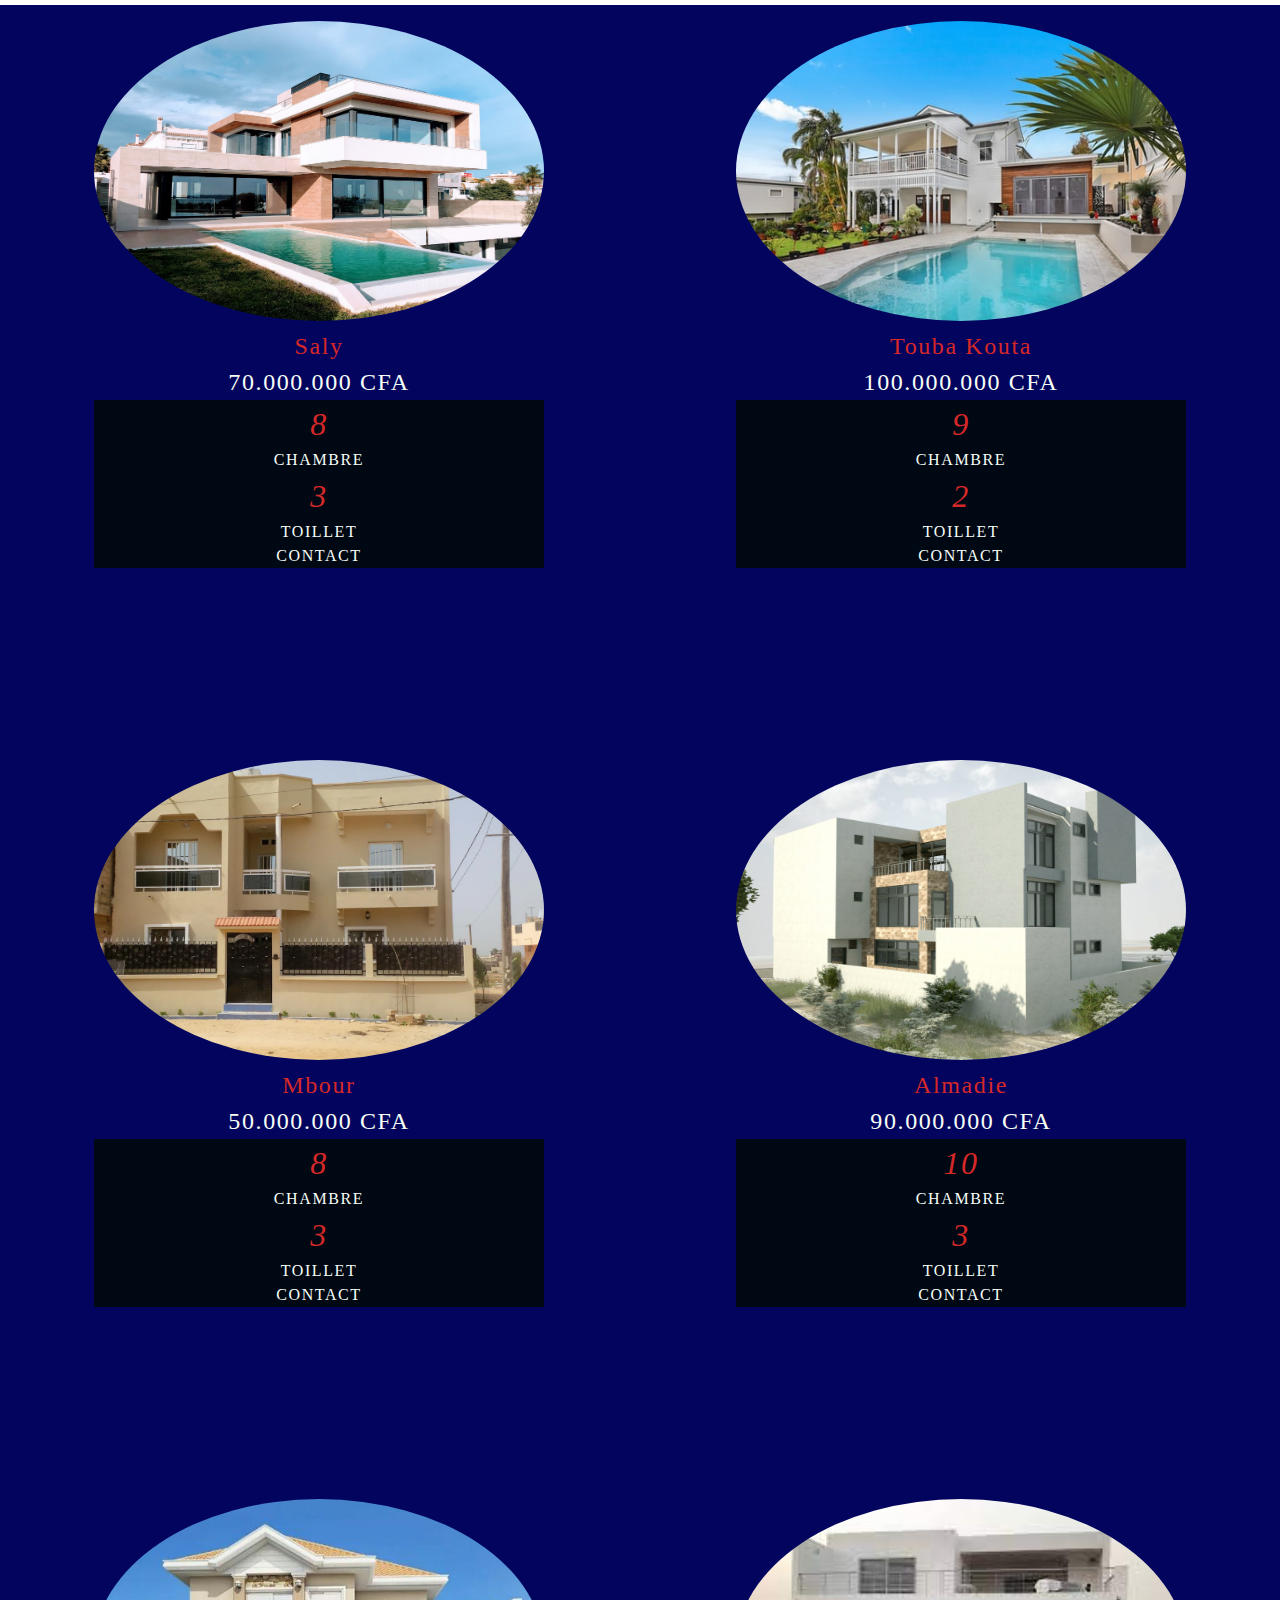
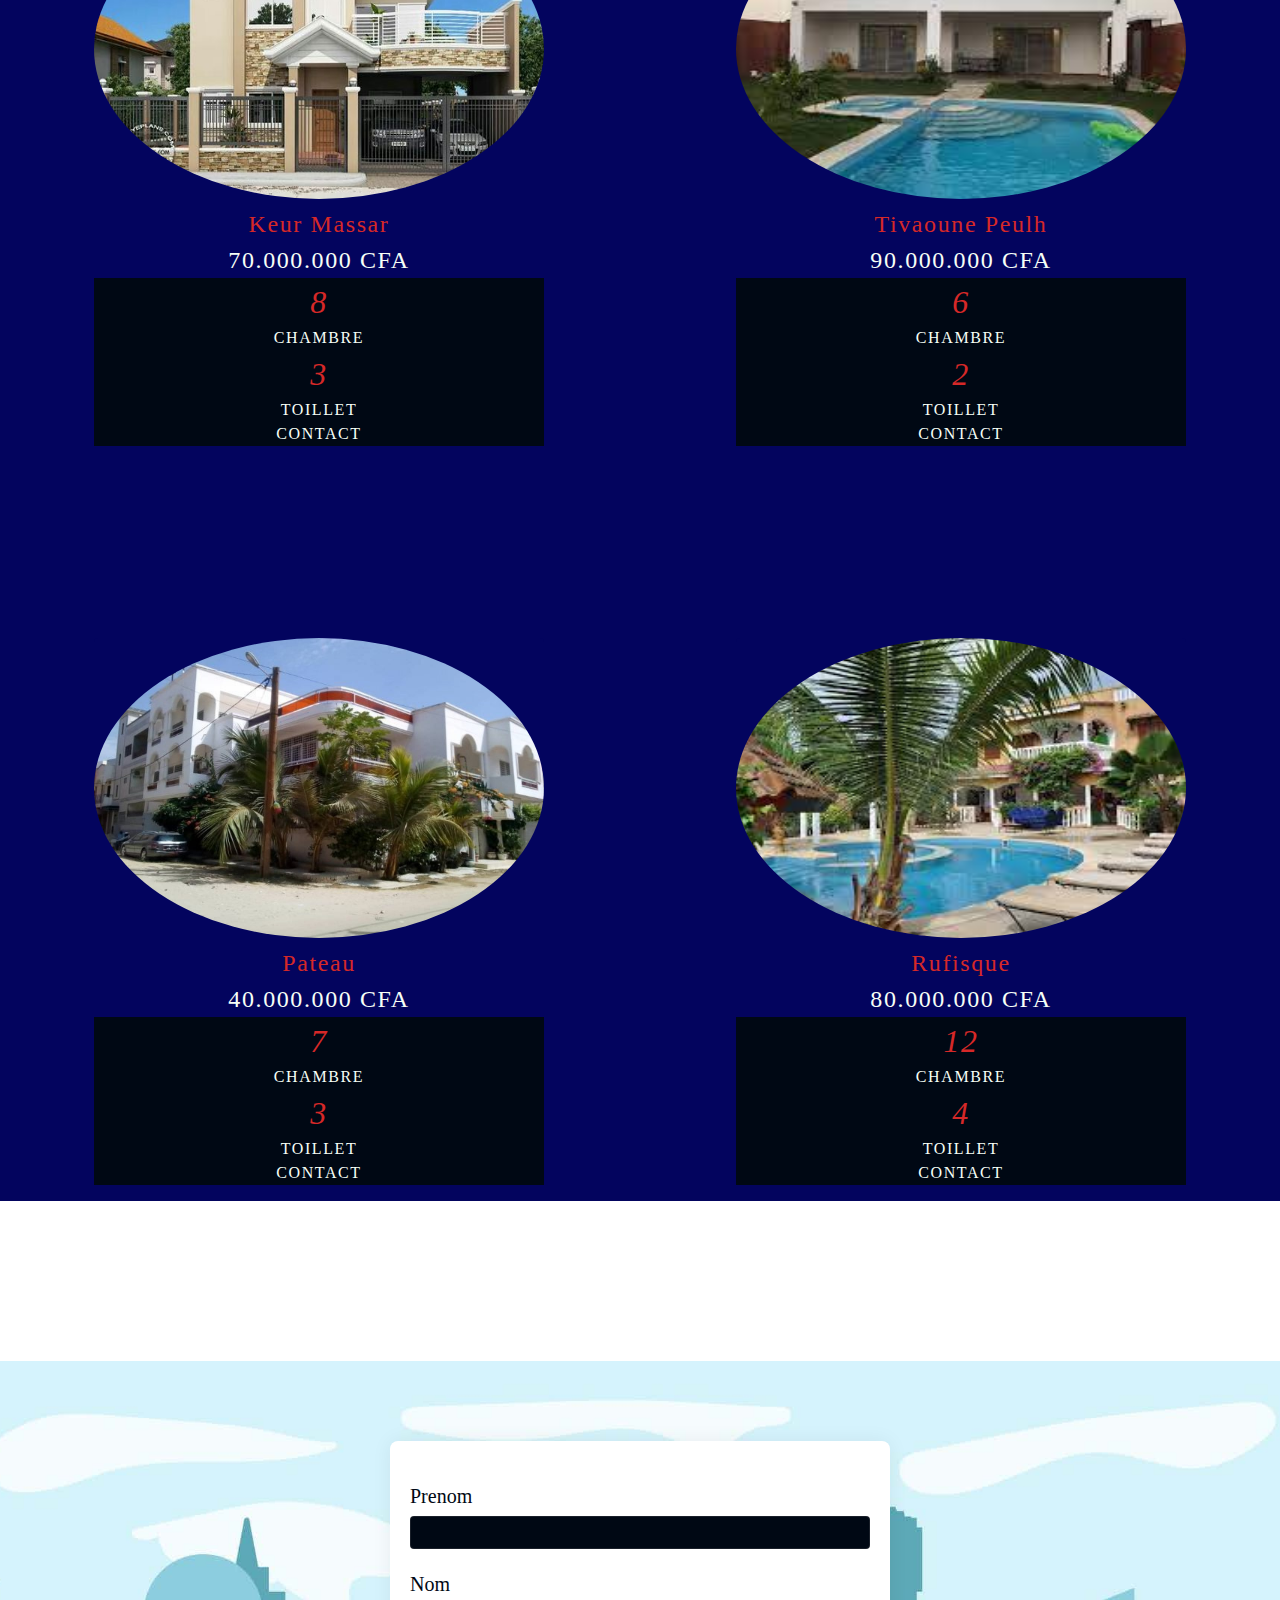
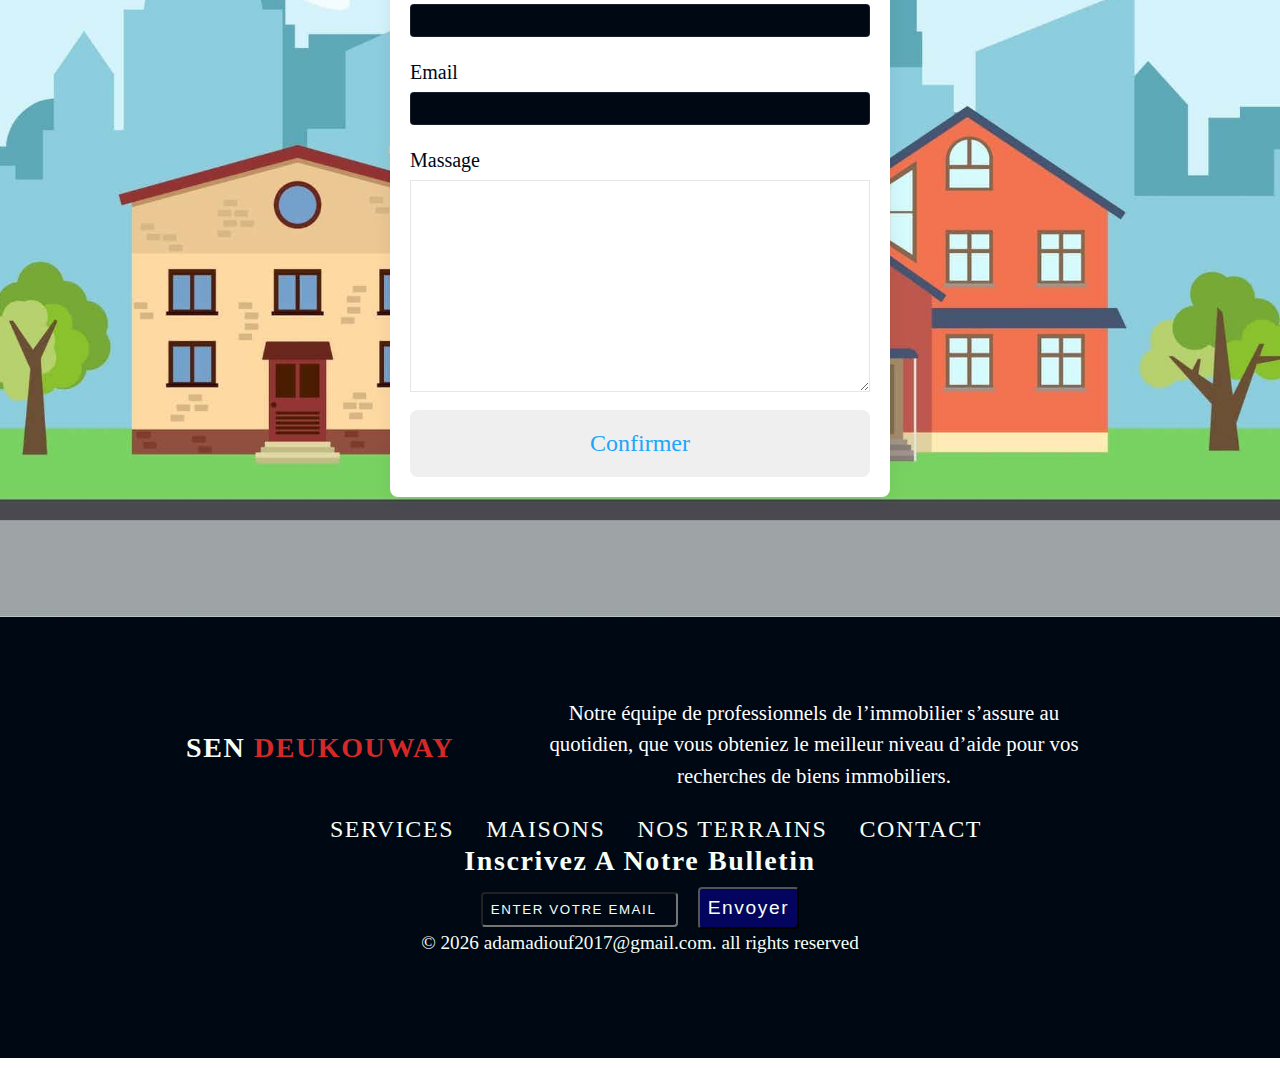
==== commit 6395e27f: "last changement" ====
--- a/index.html
+++ b/index.html
@@ -9,70 +9,46 @@
   <link rel="stylesheet" href="https://unpkg.com/aos@next/dist/aos.css" />
   <link rel="stylesheet" href="css/style.css">
 </head>
-<body>
-  <header class="home">
-  <nav id="nav">
-      <div class="nav-center">
-        <div class="nav-header">
-          <h3 class="logo">sen <span>deukouway</span></h3>
-          <button class="nav-toggle">
-            <i class="fas fa-bars"></i>
-          </button>
+ <body>
+   
+    <nav class="navbar">
+      <div class="navbar-logo">
+        <a href="#">
+          <span>S</span>EN<span>D</span>EU<span>CO</span>UWAY
+        </a>
+      </div>
+      <div class="nav-list">
+          <a href="index.html" class="nav-link">Home</a>
+          <a href="#" class="nav-link">About</a>
+          <a href="#" class="nav-link">Pricing</a>
+          <a href="#" class="nav-link">Blog</a>
+          <a href="#" class="nav-link">Contact</a>
+      </div>
+    </nav>
+    
+    <div class="menu">
+      <div class="line line-1"></div>
+      <div class="line line-2"></div>
+      <div class="line line-3"></div>
+    </div>
+    
+    
+    <div class="container">
+     
+      <section class="section-1" id="home">
+        <div class="banner">
+          <h1 class="banner-heading">
+            <span class="heading-1">Des Maisons a vendre</span>
+            <span class="heading-2">Devenir propriétaire</span>
+            <span class="heading-3">Nous Louons Des Maisons</span>
+            <span class="heading-4">l’immobilier au quotidien</span>
+             
+          </h1>
+          
+          <button class="banner-btn">Contactez nous</button>
         </div>
-        <ul class="links">
-          <li>
-            <a href="index.html">Home</a>
-          </li>
-          <li>
-            <a href="#services">Services</a>
-          </li>
-          <li>
-            <a href="#house">Maisons</a>
-          </li>
-          <li>
-            <a href="#contact">contact</a>
-          </li>
-        </ul>
-      
-        <ul class="social-icons">
-          <li>
-            <a href="https://">
-              <i class="fab fa-facebook"></i>
-            </a>
-          </li>
-          <li>
-            <a href="https://">
-             <i class="fas fa-key"></i>
-            </a>
-          </li>
-          <li>
-            <a href="https://">
-              <i class="fas fa-truck-moving"></i>
-            </a>
-          </li>
-         
-        </ul>
-      </div>
-    </nav>
-    </header>
- <form class="form">
-
-        <h3  class="card" data-aos="fade-right" >touver la maison qui convienne</h3>
-
-        <div class="buttons-container">
-            <a href="#" class="btn  card" data-aos="fade-left">pour louer</a>
-            <a href="#" class="btn  " data-aos="fade-right">pour acheter</a>
-        </div>
-
-        <div class="inputBox">
-            <input type="search" name="" placeholder="banlieu" id="">
-            <input type="search" name="" placeholder="city" id="">
-           
-        </div>
-
-        <input type="submit" value="confirmer" class="input-confirm">
-
-    </form>
+      </section>
+   
     <section class="section services" id="services">
  <div class="section-center">
   <div class="title-services">
--- a/css/style.css
+++ b/css/style.css
@@ -112,183 +112,281 @@
     width: 95vw;
   }
 }
-
-/* home */
-.home{
- background: url(/images/banner-1.jpg);
- background-repeat: no-repeat;
- background-size: cover;
- background-position: center;
- object-fit: cover;
- height: 600px;
- width: 100%;
-}
-/* navigation */
-nav {
-  background: var(--secondary-color);
-  box-shadow: var(--light-shadow);
-}
-.nav-header {
+/* Navbar */
+.navbar {
+  width: 100%;
+  height: 8rem;
+  background-color: rgba(0, 0, 0, 0.9);
+  position: fixed;
+  top: -8rem;
+  padding: 3rem;
+  z-index: 10;
+  animation: animateNavbar 1s 0.5s forwards;
+  transition: height 0.5s;
+}
+
+.navbar.change {
+  height: 100vh;
+}
+
+@keyframes animateNavbar {
+  0% {
+    top: -8rem;
+  }
+  100% {
+    top: 0;
+  }
+}
+
+.navbar-logo {
+  position: absolute;
+  top: 1.5rem;
+  left: 1rem;
+}
+
+.navbar-logo a {
+  font-family: "MADE Soulmaze", sans-serif;
+  font-size: 1.5rem;
+  color: #eee;
+  letter-spacing: 0.1rem;
+}
+
+.navbar-logo span {
+  font-size: 3.5rem;
+  font-weight: bold;
+  color: #9e0e09;
+  font-family: "MADE Soulmaze";
+}
+
+.menu {
+  width: 3rem;
+  height: 4rem;
+  position: fixed;
+  z-index: 500;
+  top: 2rem;
+  right: 4rem;
   display: flex;
+  flex-direction: column;
+  justify-content: space-evenly;
+  cursor: pointer;
+}
+
+.line {
+  width: 100%;
+  height: 0.2rem;
+  background:var(--choise-color);
+  transition: transform 0.3s;
+}
+
+.line-1 {
+  width: 50%;
+}
+
+.line-3 {
+  width: 50%;
+  margin-left: auto;
+}
+
+.change .line-1 {
+  transform: translate(100%, 1rem) rotate(-35deg);
+  transform-origin: right;
+}
+
+.change .line-3 {
+  transform: translateY(-1rem) rotate(35deg);
+  transform-origin: right;
+}
+
+.nav-list {
+  position: absolute;
+  top: 25%;
+  left: 50%;
+  transform: translateX(-50%);
+  display: flex;
+  flex-direction: column;
   align-items: center;
-  justify-content: space-between;
-  padding: 1rem;
-}
-.nav-toggle {
-  
+  opacity: 0;
+  visibility: hidden;
+  transition: all 0.2s;
+}
+
+.change .nav-list {
+  opacity: 1;
+  visibility: visible;
+  transition: all 0.7s 0.5s;
+}
+
+.nav-link {
+  font-family: "MADE Soulmaze", sans-serif;
+  font-size: 4rem;
+  letter-spacing: 0.3rem;
+  color: #fff;
+  margin: 2rem 0;
+  transition: color 0.4s;
+}
+
+.nav-link:hover {
+  color: #9e0e09;
+}
+/*  End of Navbar */
+
+/* Section 1 */
+.section-1 {
+  width: 100%;
+  height: 100vh;
+  background: url(/images/banner-1.jpg) no-repeat;
+  background-size: cover;
+  background-position: center;
+}
+
+.banner {
+  position: absolute;
+  top: 20%;
+  left: 50%;
+  transform: translateX(-50%);
+  text-align: center;
+  width: 100%;
+}
+
+.banner-heading {
+  height: 20rem;
+  margin-bottom: 4rem;
+  perspective: 50rem;
+  overflow: hidden;
+}
+
+.banner-heading span {
+  font-family: "Oswald", sans-serif;
+  font-size: 1.5rem;
+  font-weight: 400;
+  text-transform: uppercase;
+  color: #fff;
+  text-shadow: 0.3rem 0.3rem 0.6rem rgba(0, 0, 0, 0.5);
+  position: absolute;
+  width: 100%;
+  display: flex;
+  justify-content: center;
+  transform: translateZ(8rem);
+  opacity: 0;
+  letter-spacing: 3rem;
+}
+@media (min-width:768px) {
+  .banner-heading span{
+    font-size: 4rem;
+  }
+}
+
+.heading-1 {
+  animation: animateHeading 12s 3s infinite;
+}
+
+.heading-2 {
+  animation: animateHeading 12s 6s infinite;
+}
+
+.heading-3 {
+  animation: animateHeading 12s 9s infinite;
+}
+
+.heading-4 {
+  animation: animateHeading 12s 12s infinite;
+}
+
+
+@keyframes animateHeading {
+  0% {
+    transform: translateZ(8rem);
+    opacity: 0;
+    letter-spacing: 3rem;
+  }
+
+  3% {
+    transform: translateZ(0);
+    opacity: 1;
+    letter-spacing: 1.5rem;
+  }
+
+  25% {
+    transform: translateZ(0);
+    opacity: 1;
+    letter-spacing: 1.5rem;
+  }
+
+  28% {
+    transform: translateZ(8rem);
+    opacity: 0;
+    letter-spacing: 3rem;
+  }
+
+  100% {
+    transform: translateZ(8rem);
+    opacity: 0;
+    letter-spacing: 3rem;
+  }
+}
+
+.banner-paragraph {
+  font-size: 4rem;
+  font-weight: 400;
+  text-transform: uppercase;
+  color: #fff;
+  background-color: rgba(0, 0, 0, 0.6);
+  width: 30%;
+  margin: 0 auto 6rem auto;
+  padding: 1rem 0;
+  box-shadow: 1rem 1rem 5rem rgba(0, 0, 0, 0.5);
+  opacity: 0;
+  visibility: hidden;
+  animation: fadeAnimation 1s 1.5s forwards;
+}
+
+@keyframes fadeAnimation {
+  0% {
+    opacity: 0;
+    visibility: hidden;
+  }
+  100% {
+    opacity: 1;
+    visibility: visible;
+  }
+}
+
+.banner-btn {
+  width: 30rem;
+  height: 6rem;
+  background: linear-gradient(to right, #9b0e0e, #7a1010);
+  color: #fff;
   font-size: 2rem;
-  color: var(--third-color);
-  background: transparent;
-  border-color: transparent;
-  transition: var(--transition);
-  cursor: pointer;
-}
-.nav-toggle:hover {
-  color: var(--black-choise);
-  transform: scale(1.5);
-}
-.logo {
-  font-size: 1.5rem;
   text-transform: uppercase;
-}
-.logo span{
-  color: var(--third-color);
-}
-.links a {
-  color: var(--black-choise);
-  font-size: 1.5rem;
-  text-transform: capitalize;
-  letter-spacing: var(--spacing);
-  display: block;
-  padding: 0.5rem 1rem;
-  transition: var(--transition);
-}
-.links a:hover {
-  background: var(--third-color);
-  color: var(--black-choise);
-  padding-left: 1.5rem;
-  border-bottom:  1px solid var(--third-color);
-}
-.social-icons {
-  display: none;
-}
-.links {
-  height: 0;
+  border-radius: 3rem;
+  border: 0.1rem solid #800505;
+  box-shadow: 1rem 2rem 3rem rgba(0, 0, 0, 0.5);
+  text-shadow: 0.6rem 0.3rem 0.2rem rgba(0, 0, 0, 0.4);
+  cursor: pointer;
+  opacity: 0;
+  visibility: hidden;
+  position: relative;
   overflow: hidden;
-  transition: var(--transition);
-}
-.show-links {
-  height: 13rem;
-}
-.navbar-fixed {
-  position: fixed;
+  animation: fadeAnimation 1s 2s forwards;
+}
+
+.banner-btn::before {
+  content: "";
+  width: 100%;
+  height: 100%;
+  background: linear-gradient(to right, transparent, #fff, transparent);
+  position: absolute;
   top: 0;
-  left: 0;
-  width: 100%;
-  background: var(--choise-color);
-  z-index: 2;
-  box-shadow: var(--light-shadow);
-}
-@media screen and (min-width: 800px) {
-  .nav-center {
-    max-width: 1170px;
-    margin: 0 auto;
-    display: flex;
-    align-items: center;
-    justify-content: space-between;
-    padding: 1rem;
-  }
-  .nav-header {
-    padding: 0;
-  }
-  .nav-toggle {
-    display: none;
-  }
-  .links {
-    height: auto;
-    display: flex;
-  }
-  .links a {
-    padding: 0;
-    margin: 0 0.5rem;
-  }
-  .links a:hover {
-    padding: 0;
-    background: transparent;
-  }
-  .social-icons {
-    display: flex;
-  }
-  .social-icons a {
-    margin-right: 1rem;
-    font-size: 2rem;
-    color: var(--third-color);
-    transition: var(--transition);
-  }
-  .social-icons a:hover {
-    color: var(--black-choise);
-  }
-}
-
-.form{
- background: var(--secondary-color);
- padding: 2rem;
- text-align: center;
-}
-.form h3{
- text-transform: uppercase;
- color: var(--choise-color);
- letter-spacing: var(--spacing);
-}
-.buttons-container{
- display: grid;
- grid-template-columns: repeat(2,1fr);
- 
-}
-.buttons-container a{
- font-size: 1.5rem;
- color: var(--black-choise);
- text-transform: capitalize;
-}
-
-input{
-position: relative;
-display: inline-block;
-font-size: 20px;
-transition: var(--transition);
-margin: 1rem 0;
-border-radius: 5px;
-text-align: center;
-cursor: pointer;
-
-}
-input[type="search"]{
- background: var(--choise-color);
- outline: none;
- width: 200px;
- padding: 0 2rem;
- color: var(--choise-color);
-}
-::placeholder{
- color: var(--clr-black);
- text-transform: uppercase;
- font-weight: 300;
- letter-spacing: var(--spacing);
-}
-.input-confirm{
- padding: 0.75rem 2rem;
- font-size: 1rem;
- border-radius: 5px;
- transition: var(--transition);
- cursor: pointer;
- color: var(--primary-color);
- text-transform: capitalize;
- cursor: pointer;
-}
-.input-confirm:hover{
- background: var(--black-choise);
- color: var(--white-choise);
-}
+  left: -100%;
+  transform: skewX(-30deg);
+  transition: left 0.5s;
+}
+
+.banner-btn:hover::before {
+  left: 100%;
+}
+/* End of Section 1 */
+
 
 /* services */
 .title-services{
@@ -304,6 +402,7 @@
 }
 .service-text{
   font-size: 1.1rem;
+  max-width: 35rem;
 }
 .container-services{
  text-align: center;
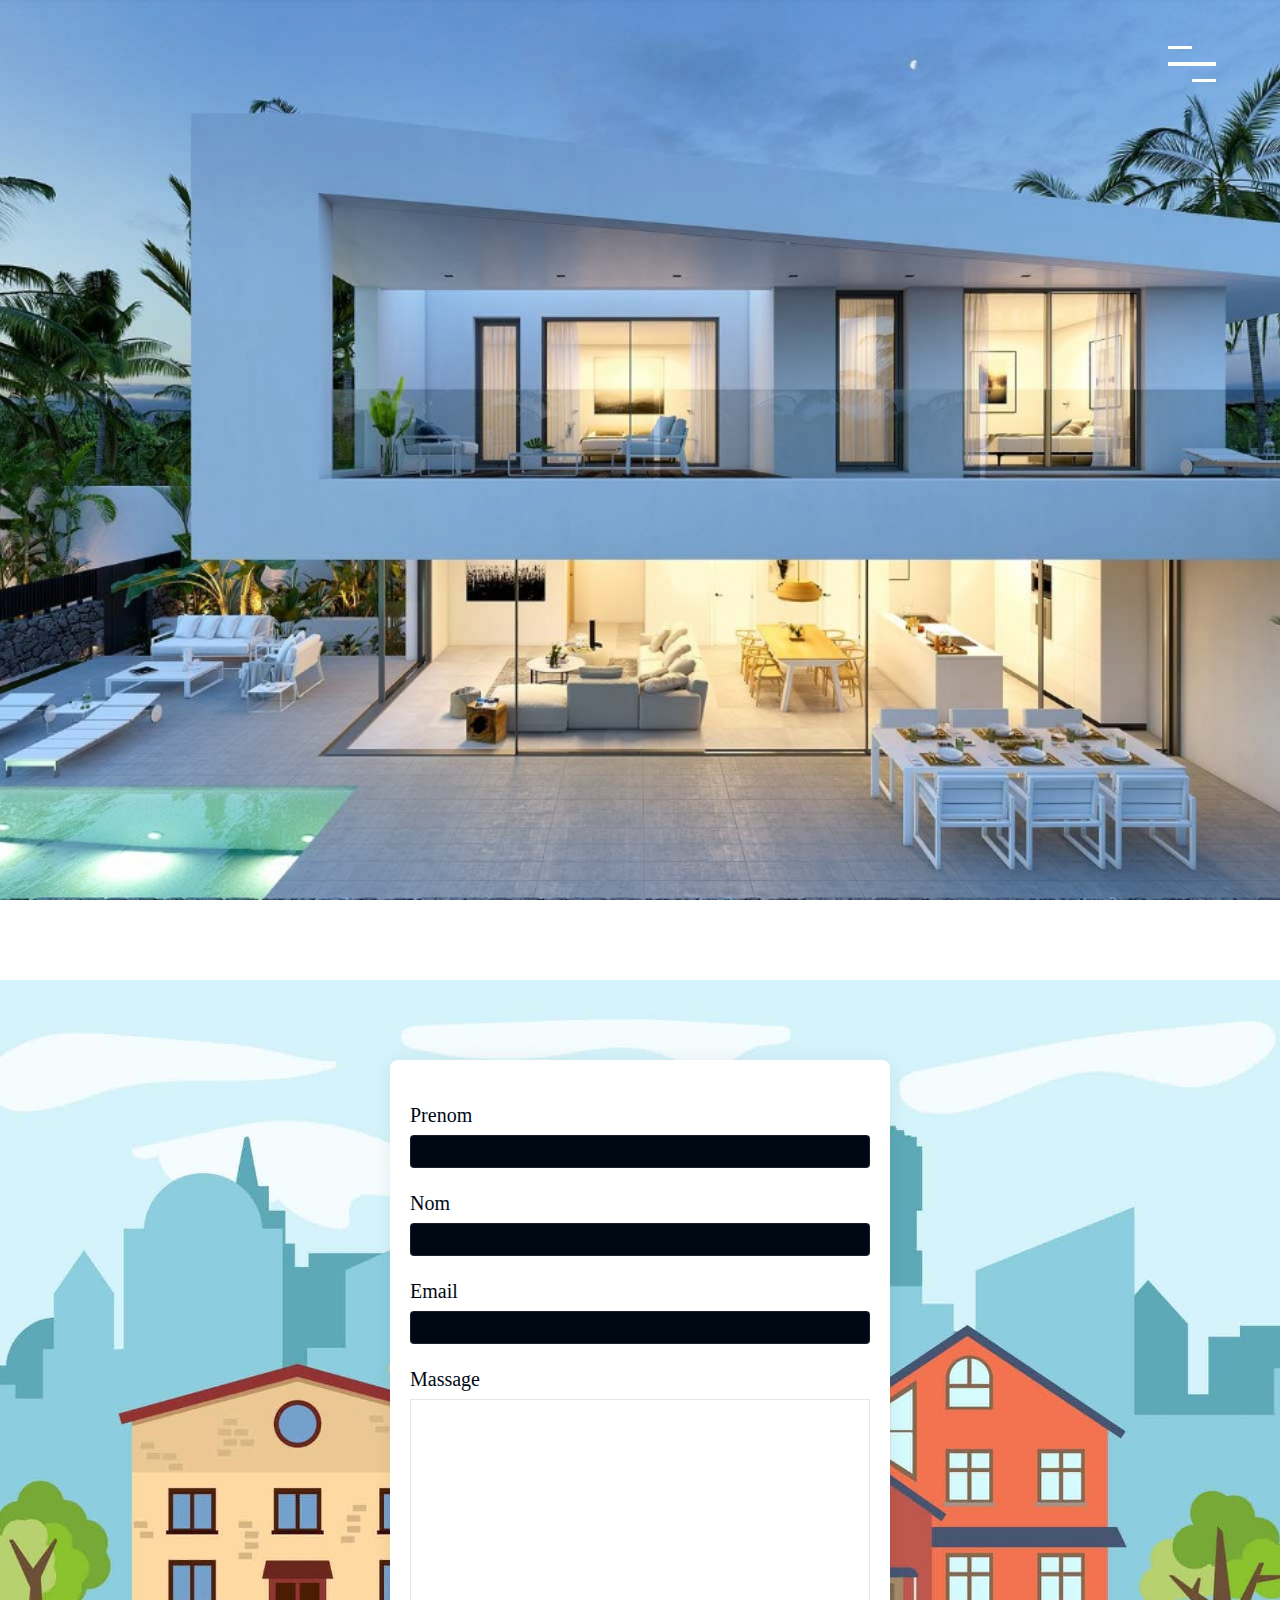
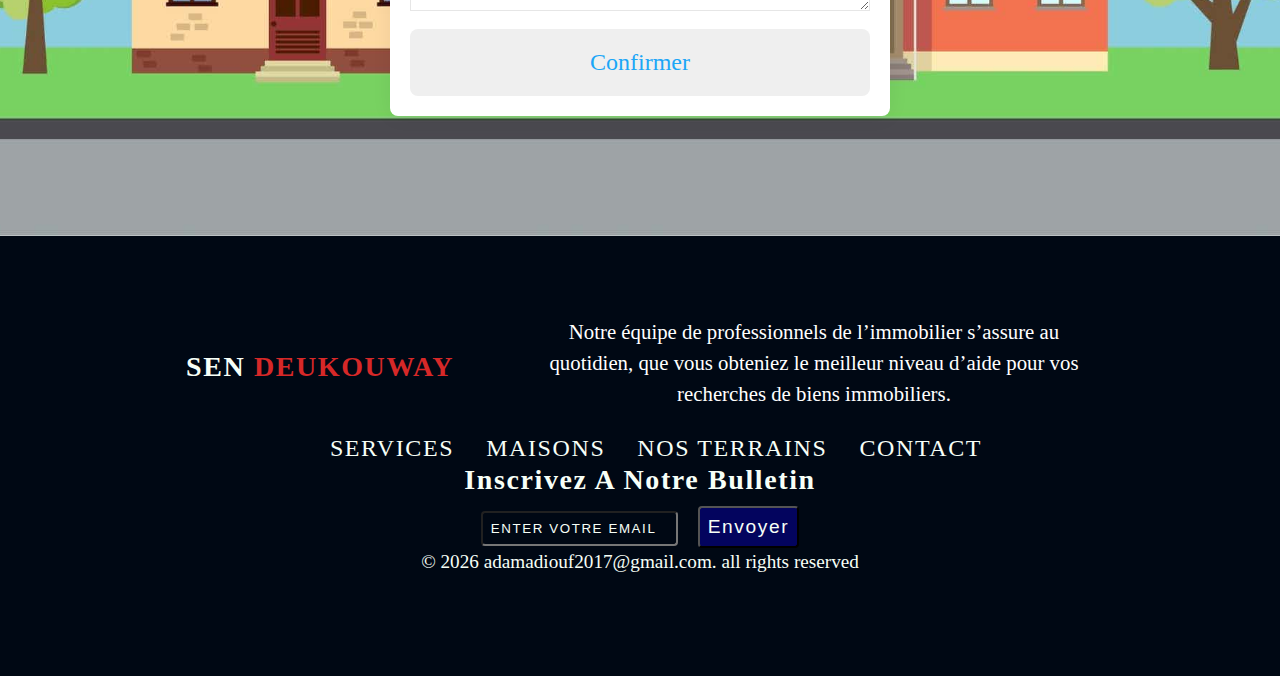
==== commit e66a828c: "done" ====
--- a/index.html
+++ b/index.html
@@ -6,7 +6,7 @@
  <meta name="viewport" content="width=device-width, initial-scale=1.0">
  <title>sen deukouway</title>
   <link rel="stylesheet" href="https://use.fontawesome.com/releases/v5.15.4/css/all.css" integrity="sha384-DyZ88mC6Up2uqS4h/KRgHuoeGwBcD4Ng9SiP4dIRy0EXTlnuz47vAwmeGwVChigm" crossorigin="anonymous">
-  <link rel="stylesheet" href="https://unpkg.com/aos@next/dist/aos.css" />
+ 
   <link rel="stylesheet" href="css/style.css">
 </head>
  <body>
@@ -19,10 +19,10 @@
       </div>
       <div class="nav-list">
           <a href="index.html" class="nav-link">Home</a>
-          <a href="#" class="nav-link">About</a>
-          <a href="#" class="nav-link">Pricing</a>
-          <a href="#" class="nav-link">Blog</a>
-          <a href="#" class="nav-link">Contact</a>
+          <a href="sevices.html" class="nav-link">services</a>
+          <a href="appartment.html" class="nav-link">appartment</a>
+           <a href="contact" class="nav-link"></a>
+         
       </div>
     </nav>
     
@@ -44,291 +44,13 @@
             <span class="heading-4">l’immobilier au quotidien</span>
              
           </h1>
-          
-          <button class="banner-btn">Contactez nous</button>
+          <a href="#contact">
+             <button class="banner-btn">Contactez nous</button>
+          </a>
+         
         </div>
       </section>
    
-    <section class="section services" id="services">
- <div class="section-center">
-  <div class="title-services">
-   <h3  class="card" data-aos="fade-right">nos services</h3>
-   <div class="underline"></div>
-  </div>
-  <p class="service-text">Sen Deukouway🏡 est une entreprise de professionnels maitrisant les cadres réglementaires du secteur de l’immobilier au Sénégal. Sen Deukouway🏛, une référence en transaction immobilière de tout ordre, vous propose des services personnalisés de gérance, de location ou de vente de vos biens immobiliers. Avec un concept immobilier novateur, propre à l’Afrique, en parfaite adéquation aux réalités africaines, nous s’appuyons sur le leadership féminin. Soucieux de votre confiance, il vous assure un suivi complet et personnalisé dans la réalisation de vos projets tel que l’achat du premier chez soi, la location du premier bureau ou le premier investissement immobilier en pérennisant vos acquis.   , Sen Deukouway🛖 met à votre disposition une équipe professionnelle pour le traitement de toutes vos demandes dans un délai record de 72 h. Grâce à notre réseau, nous vous offrons les meilleurs choix en clientèle et produit avec toute la réactivité requise dans la prise en charge des demandes🏚
-    </p>
-  <div class="container-services">
-   <div class="vendre-maison ">
-    <svg version="1.1" id="Layer_1" xmlns="http://www.w3.org/2000/svg" xmlns:xlink="http://www.w3.org/1999/xlink" x="0px" y="0px"
-	 viewBox="0 0 300 300" style="enable-background:new 0 0 300 300;" xml:space="preserve">
-<style type="text/css">
-	.st0{fill:#003087;}
-</style>
-<path class="st0" d="M154.3,139.6h100.1l-16.1-53.1h-38v-2.1v-5.8h2v-3v-1.8h-22.3v4.8h2v7.9H129l-18.2-13.7L54,115.5v5.2L110.8,78
-	l11.3,8.5h0l45.6,34.2v8.1L110.8,86L62,122.7v4.6v4.1v78h-3.9v11.9h87.8v0h101.8v-11.9h-3.9v-63.6h-89.5V139.6z M98.4,189.6
-	L98.4,189.6H81.5v-13.4v-10.1h16.9V189.6z M108.7,143.4H92.4v-7.8v-17.1h16.3V143.4z M112.8,135.6v-17.1h15.9h0v24.8h0h-15.9V135.6z
-	 M139,209.5h-26.2v-28.2v-15.2H139V209.5z M214,179.1v-12.9H230v23.5h0H214V179.1z M194.4,180.5v-14.4h15.6v23.5h-15.6V180.5z
-	 M174.2,177.7v-11.5h16.1v23.5h-16.1V177.7z"/>
-<rect x="87.4" y="115.2" class="st0" width="46.8" height="33.8"/>
-<rect x="75.2" y="158.5" class="st0" width="31.2" height="39"/>
-<rect x="163.6" y="161.9" class="st0" width="73.6" height="32"/>
-<rect x="106.4" y="158.5" class="st0" width="36.4" height="57.1"/>
-</svg>
-
-    <h3  class="card" data-aos="fade-right" >Nous Vendons Des Maisons</h3>
-    <p  class="card" data-aos="fade-right">Devenir propriétaire, c’est un beau projet. Il faut pouvoir être serein, avoir le temps de réfléchir et obtenir des réponses concrètes à ses questions.</p>
-   </div>
-   <div class="vendre-maison ">
-    <svg version="1.1" id="Layer_1" xmlns="http://www.w3.org/2000/svg" xmlns:xlink="http://www.w3.org/1999/xlink" x="0px" y="0px"
-	 viewBox="0 0 75 75" style="enable-background:new 0 0 75 75;" xml:space="preserve">
-<style type="text/css">
-	.st0{fill:#003087;}
-</style>
-<title>Icons/Home/*Home</title>
-<desc>Created with Sketch.</desc>
-<g id="Icons_x2F_Home_x2F__x2A_Home">
-	<g id="Color" transform="translate(8.000000, 15.000000)">
-		<g id="Mask">
-			<path id="path-1_1_" class="st0" d="M17,0L0,12.8v1.5L17,1.5l3.4,2.5h0l13.7,10.2v2.4L17,4L2.4,15v1.4v1.2v23.4H1.2v3.6h26.3v0
-				H58v-3.6h-1.2V21.9H30V20h30v0L55.2,4.1H43.8V3.5V1.7h0.6V0.8V0.3h-6.7v1.4h0.6v2.4H22.5L17,0z M17.6,18.8v-5.1h4.8h0v7.4h0h-4.8
-				V18.8z M11.5,18.8v-5.1h4.9v7.4h-4.9V18.8z M47.9,31.8v-3.9h4.8v7h0h-4.8V31.8z M42,32.3v-4.3h4.7v7H42V32.3z M36,31.4v-3.5h4.8
-				v7H36V31.4z M17.6,32.5v-4.6h7.9v13h-7.9V32.5z M8.2,31v-3h5.1v7h0H8.2V31z"/>
-		</g>
-	</g>
-</g>
-</svg>
-    <h3  class="card" data-aos="fade-right">Nous Louons Des Maisons</h3>
-    <p  class="card" data-aos="fade-right">Trouver votre prochain agent parmi nos
-nombreux partenaires.</p>
-   </div>
-   <div class="vendre-maison ">
-    <svg version="1.1" id="Layer_1" xmlns="http://www.w3.org/2000/svg" xmlns:xlink="http://www.w3.org/1999/xlink" x="0px" y="0px"
-	 viewBox="0 0 75 75" style="enable-background:new 0 0 75 75;" xml:space="preserve">
-<style type="text/css">
-	.st0{fill:#003087;}
-</style>
-<title>Icons/Renters/Condominium or high rise building</title>
-<desc>Created with Sketch.</desc>
-<g>
-	<rect x="10.4" y="32.5" class="st0" width="14.3" height="1.3"/>
-	<rect x="25.2" y="12.8" class="st0" width="24.1" height="1.3"/>
-	<path class="st0" d="M62.4,35.8H49.8v27.5h12.6V35.8z M58.5,56.3h-4.7v-6.6h4.7V56.3z M58.5,46h-4.7v-6.6h4.7V46z"/>
-	<path class="st0" d="M26.7,15.9c0,0.6,0,35,0,47.4h17h4.1c0-20.8,0-46.9,0-47.4H26.7z M35.5,61.1h-4.7V51h4.7V61.1z M35.5,46h-4.7
-		v-6.6h4.7V46z M35.5,35.8h-4.7v-6.6h4.7V35.8z M35.5,25.5h-4.7v-6.6h4.7V25.5z M44.1,56.3h-4.7v-6.6h4.7V56.3z M44.1,46h-4.7v-6.6
-		h4.7V46z M44.1,35.8h-4.7v-6.6h4.7V35.8z M39.4,18.9h4.7v6.6h-4.7V18.9z"/>
-	<path class="st0" d="M12,63.3h12.6V35.8H12V63.3z M20.7,56.3H16v-6.6h4.7V56.3z M16,39.4h4.7V46H16V39.4z"/>
-	<rect x="49.8" y="32.5" class="st0" width="14.3" height="1.3"/>
-</g>
-</svg>
-
-    <h3  class="card" data-aos="fade-right">Nous Achettons Des Maisons</h3>
-    <p  class="card" data-aos="fade-right">Des agents immobiliers pourront vous
-contacter s'ils ont des biens qui correspondent à vos critères</p>
-   </div>
-    <div class="vendre-maison ">
-<svg version="1.1" id="Layer_1" xmlns="http://www.w3.org/2000/svg" xmlns:xlink="http://www.w3.org/1999/xlink" x="0px" y="0px"
-	 viewBox="0 0 75 75" style="enable-background:new 0 0 75 75;" xml:space="preserve">
-<style type="text/css">
-	.st0{fill:#003087;}
-</style>
-<title>Icons/Home/Specialty home</title>
-<desc>Created with Sketch.</desc>
-<g id="Icons_x2F_Home_x2F_Specialty-home">
-	<g id="Specialty-home" transform="translate(16.000000, 13.000000)">
-		<g id="Mask">
-			<path id="path-1_1_" class="st0" d="M41.8,10.5c-1.2-1.6-3-2.6-4.9-2.8c-0.1,0-0.3,0-0.4-0.1c-0.2-0.1,0.1-0.3,0.2-0.4
-				c0.3-0.3,0.7-0.6,1-0.9c0.6-0.6,1.1-1.4,1.3-2.2C39,3.9,37.2,4,37,4c-1.2,0.1-2.5,0.5-3.5,1.1c-0.1,0.1-0.6,0.2-0.6,0.4
-				c0-0.3,0-0.6,0-0.9C32.8,3.6,32.5,2.8,32,2c-0.4-0.7-0.8-1.3-1.3-1.9c-0.2-0.2-0.2-0.1-0.3,0.1c-0.4,0.7-0.7,1.5-1,2.2
-				c-0.1,0.3-0.2,0.7-0.2,1c0,0.2-0.2,1-0.1,1.1c-0.6-0.6-1.4-1-2.3-1.4c-1.8-0.6-3.9-0.4-5.5,0.6C21,4,20.7,4.2,20.4,4.4
-				c-0.2,0.2-0.7,0.5-0.7,0.8c0.5,0.1,1,0.1,1.6,0.1c0.5,0,1,0.1,1.5,0.2c1,0.2,2.1,0.4,3,0.8c0.4,0.1,0.8,0.3,1.2,0.5
-				c-0.8-0.1-1.7-0.1-2.6,0.1c-1,0.3-1.9,0.9-2.6,1.7c-0.8,0.9-1.3,2-1.4,3.3c0,0.3,0,0.4,0.4,0.3c0.8-0.3,1.4-0.9,2.1-1.3
-				c0.8-0.4,1.5-0.8,2.4-1c1.3-0.4,2.7-0.5,3.8-0.4c0.1,0,0.3,0,0.4,0c-0.2,0.3-0.4,0.7-0.6,1.1c-1.3,2.8-1.1,6.2-0.5,9.3l2.7,2
-				c-0.7-2.6-1-4.4-0.9-7.1c0-0.7,0.1-1.4,0.3-2.1c0.1-0.7,0.4-1.3,0.7-1.9c0-0.1,0.2-0.4,0.2-0.4c0.2,0.2,0.5,0.4,0.9,0.6
-				c2.3,1.8,4.5,4.2,5.5,7c0.1,0.3,0.4,1,0.7,0.4c0.4-1,0.5-2.1,0.4-3.2c-0.2-1.2-0.7-2.4-1.4-3.3c-0.3-0.3-0.5-0.6-0.8-0.8
-				c0.3,0.1,0.6,0.2,0.9,0.4c1.6,0.7,3.2,1.5,4.7,2.5c0.2,0.2,0.4,0.3,0.6,0.5c0.2,0.2,0.4,0.4,0.4,0C43.2,12.9,42.5,11.5,41.8,10.5
-				 M2.9,28.6v19.2H0.7V50h2.1h29.9h2v-2.3h-2L33,28.5L18,17.2L2.9,28.6z M19.3,34h5.2v-7.2h-5.2V34z M11.4,34h5.2v-7.2h-5.2V34z
-				 M14.8,47.7v-9.3h6.4v9.3H14.8z M0,27.1l17.9-13.5l17.9,13.5v1.5L17.9,15.3L0,28.6V27.1z"/>
-		</g>
-	</g>
-</g>
-</svg>
-  
-    <h3  class="card" data-aos="fade-right">Nous Vendons Des Terrains</h3>
-    <p  class="card" data-aos="fade-right">
-      Notre équipe de professionnels de l’immobilier s’assure au quotidien, que vous obteniez le meilleur niveau d’aide pour vos recherches de biens immobiliers.</p>
-      
-   </div>
-  </div>
- </div>
-</section>
-<section class="section nos-maisons" id="house">
-    <div class="section-center">
-        <div class="title-nos-maisons card" data-aos="fade-right">
-            <h3>UNE AGENCE
-DE CONFIANCE</h3>
- Appartements à louer à Dakar Fann, Point E, Mermoz
-Appartements à louer à Dakar Plateau
-Appartements à louer à Ngor Almadies
-Locaux commerciaux à louer
-Maisons à louer dans les quartiers résidentiels de Dakar
-Tableau de bord
-        </div>
-         <div class="slider-container">
-     
-      <div class="slide">
-          <img src="./images/house-11.jpg" class="slide-img" alt="" />
-      </div>
-      <div class="slide">
-          <img src="./images/house12.jpg" class="slide-img" alt="" />
-      </div>
-      <div class="slide">
-          <img src="./images/house22.jpg" class="slide-img" alt="" />
-      </div>
-      <div class="slide">
-          <img src="./images/house23.jpg" class="slide-img" alt="" />
-      </div>
-      <div class="slide">
-          <img src="./images/house33.jpg" class="slide-img" alt="" />
-      </div>
-      <div class="slide">
-          <img src="./images/house34.jpg" class="slide-img" alt="" />
-      </div>
-      <div class="slide">
-          <img src="./images/house44.jpeg" class="slide-img" alt="" />
-      </div>
-      <div class="slide">
-          <img src="./images/house45.jpeg" class="slide-img" alt="" />
-      </div>
-      <div class="slide">
-          <img src="./images/house55.jpg" class="slide-img" alt="" />
-      </div>
-      <div class="slide">
-          <img src="./images/house56.jpg" class="slide-img" alt="" />
-      </div>
-      <div class="slide">
-          <img src="./images/house66.jpg" class="slide-img" alt="" />
-      </div>
-      <div class="slide">
-          <img src="./images/house77.jpg" class="slide-img" alt="" />
-      </div>
-      <div class="slide">
-          <img src="./images/house77.jpg" class="slide-img" alt="" />
-      </div>
-      <div class="slide">
-          <img src="./images/house89.jpg" class="slide-img" alt="" />
-      </div>
-      <div class="btn-container">
-      <button type="button" class="prevBtn">
-        <i class="fas fa-angle-left"></i>
-      </button>
-      <button type="button" class="nextBtn">
-        <i class="fas fa-angle-right"></i>
-      </button>
-    </div>
-    </div>
-    </div>
-     
-    <div class="container-house">
-      <div class="container2">
-      <img src="/images/house-1.jpeg" class="img-house" alt="">
-       <ul class="details-house">
-         <li><a href="#" class="direction ">Saly</a></li>
-        <li><a href="#" class="price">70.000.000 CFA</a></li>
-       </ul>
-     <ul class="footer-house">
-     <li><a href="#" class="chambre"><i class="fas fa-bed"><span>8</span></i>chambre</a></li>
-        <li><a href="#" class="sale-de-bain"><i class="fas fa-toilet"><span>3</span></i>toillet</a></li>
-        <li><a href="#" class="whtasap"><i class="fab fa-whatsapp-square"></i>contact </a></li>
-     </ul>
-         </div>
-         <div class="container2">
-      <img src="/images/house2.jpeg" class="img-house" alt="">
-       <ul class="details-house">
-         <li><a href="#" class="direction ">Touba Kouta</a></li>
-        <li><a href="#" class="price">100.000.000 CFA</a></li>
-       </ul>
-     <ul class="footer-house">
-     <li><a href="#" class="chambre"><i class="fas fa-bed"><span>9</span></i>chambre</a></li>
-        <li><a href="#" class="sale-de-bain"><i class="fas fa-toilet"><span>2</span></i>toillet</a></li>
-        <li><a href="#" class="whtasap"><i class="fab fa-whatsapp-square"></i>contact</a></li>
-     </ul>
-         </div>
-          <div class="container2">
-      <img src="/images/house-3.webp" class="img-house" alt="">
-       <ul class="details-house">
-         <li><a href="#" class="direction">Mbour</a></li>
-        <li><a href="#" class="price">50.000.000 CFA</a></li>
-       </ul>
-     <ul class="footer-house">
-     <li><a href="#" class="chambre"><i class="fas fa-bed"><span>8</span></i>chambre</a></li>
-        <li><a href="#" class="sale-de-bain"><i class="fas fa-toilet"><span>3</span></i>toillet</a></li>
-        <li><a href="#" class="whtasap"><i class="fab fa-whatsapp-square"></i>contact</a></li>
-     </ul>
-         </div>
-          <div class="container2">
-      <img src="/images/house4.jpg" class="img-house" alt="">
-       <ul class="details-house">
-         <li><a href="#" class="direction">Almadie</a></li>
-        <li><a href="#" class="price">90.000.000 CFA</a></li>
-       </ul>
-     <ul class="footer-house">
-     <li><a href="#" class="chambre"><i class="fas fa-bed"><span>10</span></i>chambre</a></li>
-        <li><a href="#" class="sale-de-bain"><i class="fas fa-toilet"><span>3</span></i>toillet</a></li>
-        <li><a href="#" class="whtasap"><i class="fab fa-whatsapp-square"></i>contact </a></li>
-     </ul>
-         </div>
-          <div class="container2">
-      <img src="/images/house5.jpg" class="img-house" alt="">
-       <ul class="details-house">
-         <li><a href="#" class="direction">keur Massar</a></li>
-        <li><a href="#" class="price">70.000.000 CFA</a></li>
-       </ul>
-     <ul class="footer-house">
-     <li><a href="#" class="chambre"><i class="fas fa-bed"><span>8</span></i>chambre</a></li>
-        <li><a href="#" class="sale-de-bain"><i class="fas fa-toilet"><span>3</span></i>toillet</a></li>
-        <li><a href="#" class="whtasap"><i class="fab fa-whatsapp-square"></i>contact </a></li>
-     </ul>
-         </div>
-          <div class="container2">
-      <img src="/images/house6.jpeg" class="img-house" alt="">
-       <ul class="details-house">
-         <li><a href="#" class="direction">Tivaoune Peulh</a></li>
-        <li><a href="#" class="price">90.000.000 CFA</a></li>
-       </ul>
-     <ul class="footer-house">
-     <li><a href="#" class="chambre"><i class="fas fa-bed"><span>6</span></i>chambre</a></li>
-        <li><a href="#" class="sale-de-bain"><i class="fas fa-toilet"><span>2</span></i>toillet</a></li>
-        <li><a href="#" class="whtasap"><i class="fab fa-whatsapp-square"></i>contact </a></li>
-     </ul>
-         </div>
-          <div class="container2">
-      <img src="/images/house7.jpg" class="img-house" alt="">
-       <ul class="details-house">
-         <li><a href="#" class="direction">Pateau</a></li>
-        <li><a href="#" class="price">40.000.000 CFA</a></li>
-       </ul>
-     <ul class="footer-house">
-     <li><a href="#" class="chambre"><i class="fas fa-bed"><span>7</span></i>chambre</a></li>
-        <li><a href="#" class="sale-de-bain"><i class="fas fa-toilet"><span>3</span></i>toillet</a></li>
-        <li><a href="#" class="whtasap"><i class="fab fa-whatsapp-square"></i>contact </a></li>
-     </ul>
-         </div>
-          <div class="container2">
-      <img src="/images/house-8.jpeg" class="img-house" alt="">
-       <ul class="details-house">
-         <li><a href="#" class="direction">Rufisque</a></li>
-        <li><a href="#" class="price">80.000.000 CFA</a></li>
-       </ul>
-     <ul class="footer-house">
-     <li><a href="#" class="chambre"><i class="fas fa-bed"><span>12</span></i>chambre</a></li>
-        <li><a href="#" class="sale-de-bain"><i class="fas fa-toilet"><span>4</span></i>toillet</a></li>
-        <li><a href="#" class="whtasap"><i class="fab fa-whatsapp-square"></i>contact </a></li>
-     </ul>
-         </div>
-       </div>
-      
-   </div>
-</section>
 
 <section class="section contact" id="contact">
   <div class="container-contact">
@@ -402,7 +124,7 @@
   </footer>
     </div>
 </section> 
- <script src="https://unpkg.com/aos@next/dist/aos.js"></script>
+ 
  <script src="./js/slider.js"></script>
  <script src="./js/navbar.js"></script>
 
--- a/css/style.css
+++ b/css/style.css
@@ -127,6 +127,7 @@
 
 .navbar.change {
   height: 100vh;
+  
 }
 
 @keyframes animateNavbar {
@@ -154,7 +155,7 @@
 .navbar-logo span {
   font-size: 3.5rem;
   font-weight: bold;
-  color: #9e0e09;
+  color: var(--secondary-color);
   font-family: "MADE Soulmaze";
 }
 
@@ -162,7 +163,7 @@
   width: 3rem;
   height: 4rem;
   position: fixed;
-  z-index: 500;
+  z-index: 10;
   top: 2rem;
   right: 4rem;
   display: flex;
@@ -208,6 +209,7 @@
   opacity: 0;
   visibility: hidden;
   transition: all 0.2s;
+  
 }
 
 .change .nav-list {
@@ -220,13 +222,13 @@
   font-family: "MADE Soulmaze", sans-serif;
   font-size: 4rem;
   letter-spacing: 0.3rem;
-  color: #fff;
+  color:var(--choise-color);
   margin: 2rem 0;
   transition: color 0.4s;
 }
 
 .nav-link:hover {
-  color: #9e0e09;
+  color: var(--third-color);
 }
 /*  End of Navbar */
 
@@ -352,14 +354,14 @@
 }
 
 .banner-btn {
-  width: 30rem;
+  width: 20rem;
   height: 6rem;
-  background: linear-gradient(to right, #9b0e0e, #7a1010);
+  background: linear-gradient(to right, var(--secondary-color), var(--third-color));
   color: #fff;
   font-size: 2rem;
   text-transform: uppercase;
   border-radius: 3rem;
-  border: 0.1rem solid #800505;
+  border: 0.1rem solid var(--third-color);
   box-shadow: 1rem 2rem 3rem rgba(0, 0, 0, 0.5);
   text-shadow: 0.6rem 0.3rem 0.2rem rgba(0, 0, 0, 0.4);
   cursor: pointer;
@@ -385,7 +387,6 @@
 .banner-btn:hover::before {
   left: 100%;
 }
-/* End of Section 1 */
 
 
 /* services */
@@ -446,6 +447,9 @@
 transform:  scale(1.5);
 }
 @media (min-width:768px) {
+  .service-text{
+    max-width: 60rem;
+  }
  .container-services{
   display: flex;
   flex-wrap: wrap;
